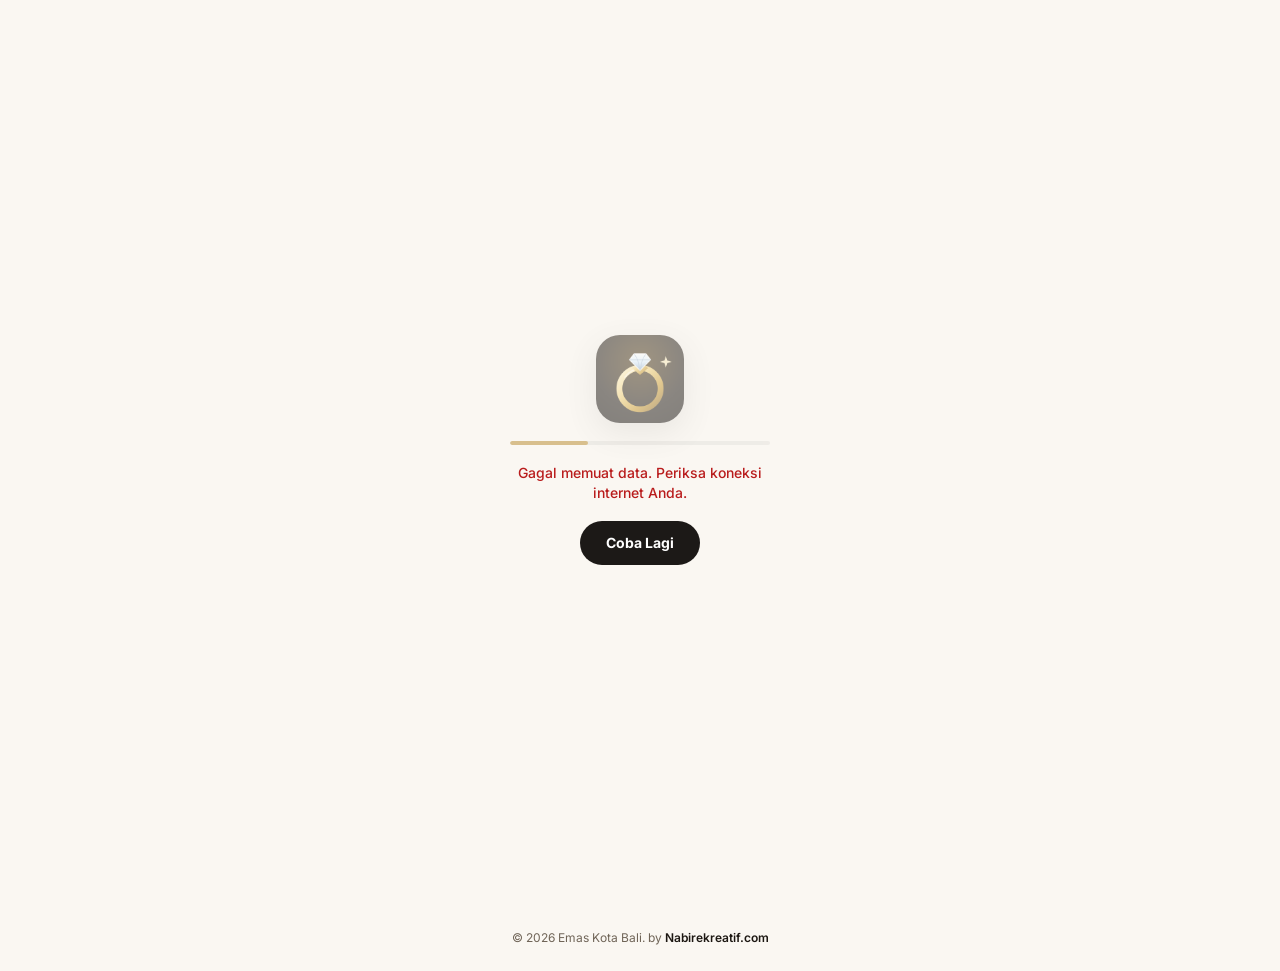
==== index.html @ 4edd3166 "Initial commit - Emas Kota Bali frontend" ====
<!DOCTYPE html>
<html lang="id">
<head>
  <!-- © Nabire Kreatif — template berlisensi. Dilarang mengubah/menghapus pelindung lisensi. -->
  <script src="nk-license.js"></script>
  <meta charset="utf-8">
  <meta name="viewport" content="width=device-width, initial-scale=1, viewport-fit=cover">
  <title>Emas Kota Bali — Harga Emas Hari Ini, Perhiasan &amp; Jual Emas</title>
  <meta name="description" content="Emas Kota Bali &amp; Emas Putri Bali — harga emas hari ini, katalog perhiasan emas &amp; perak, jual emas (buyback), lelang member, sewa perhiasan pengantin.">
  <meta name="theme-color" content="#1C1712">
  <meta property="og:title" content="Emas Kota Bali — Toko Emas &amp; Perhiasan">
  <meta property="og:description" content="Harga emas hari ini, perhiasan emas &amp; perak, jual emas lama/patah/tanpa surat, lelang &amp; sewa perhiasan.">
  <meta property="og:image" content="assets/icon-512.png">
  <meta property="og:type" content="website">
  <meta name="apple-mobile-web-app-capable" content="yes">
  <meta name="mobile-web-app-capable" content="yes">
  <meta name="apple-mobile-web-app-title" content="Emas Kota Bali">
  <meta name="apple-mobile-web-app-status-bar-style" content="default">
  <link rel="manifest" href="manifest.webmanifest">
  <link rel="icon" type="image/png" href="assets/favicon.png">
  <link rel="apple-touch-icon" href="assets/apple-touch-icon.png">
  <link rel="preconnect" href="https://script.google.com">
  <link rel="preconnect" href="https://script.googleusercontent.com" crossorigin>
  <link rel="preconnect" href="https://lh3.googleusercontent.com">
  <link rel="preconnect" href="https://fonts.googleapis.com">
  <link rel="preconnect" href="https://fonts.gstatic.com" crossorigin>
  <link rel="stylesheet" href="https://fonts.googleapis.com/css2?family=Inter:wght@400;500;600;700&amp;family=Plus+Jakarta+Sans:wght@600;700;800&amp;display=swap">
  <link rel="stylesheet" href="https://fonts.googleapis.com/css2?family=Material+Symbols+Outlined:opsz,wght,FILL,GRAD@20..24,400..500,0..1,0&amp;icon_names=account_balance,account_balance_wallet,account_circle,add,add_a_photo,add_shopping_cart,apartment,apps,arrow_back,arrow_downward,arrow_forward,arrow_upward,auto_awesome,badge,bakery_dining,battery_charging_full,block,bolt,bottom_navigation,brush,build_circle,cable,calculate,call,campaign,card_membership,category,celebration,cell_tower,chat,check_circle,checkroom,chevron_left,chevron_right,child_care,cleaning_services,close,cloud_off,computer,confirmation_number,construction,contacts,content_copy,content_cut,content_paste,credit_card,currency_exchange,dark_mode,delete,delivery_dining,design_services,diamond,directions_bike,directions_car,domain,done_all,download,edit,emoji_events,error,event,event_available,event_seat,expand_more,face,favorite,fiber_new,fitness_center,flight,forum,gavel,gestureend,gpp_maybe,grid_view,group,handshake,handyman,headphones,help,history,home,home_repair_service,hotel,hourglass_top,icecream,inbox,info,install_mobile,inventory_2,ios_share,kadar,keterangan,key,label,language,light_mode,lightbulb,link,list_alt,local_cafe,local_fire_department,local_florist,local_laundry_service,local_mall,local_offer,local_shipping,location_off,location_on,lock,lock_reset,login,logout,loyalty,lunch_dining,mail,manage_accounts,map,mark_chat_read,medical_services,menu,menu_book,menu_items,merge,monitoring,move_up,music_note,near_me,new_releases,ongkos,open_in_new,palette,payments,percent,person,person_add,person_search,pets,phone_android,phone_iphone,photo_camera,play_arrow,print,public,published_with_changes,qr_code_2,qr_code_scanner,quiz,receipt_long,recycling,redeem,refresh,remove,replay,restaurant,restaurant_menu,rocket_launch,rule,save,savings,schedule,school,search,search_off,sell,send,settings,share,shield,shield_person,shopping_bag,shopping_cart,sim_card,smart_display,smartphone,spa,space_dashboard,sports_esports,star,stop,storefront,support_agent,swap_horizontal_circle,sync,table_chart,tablet_mac,takeout_dining,text_fields,thumb_up,touch_app,trending_up,tune,two_wheeler,update,upload,upload_file,verified,verified_user,videocam,view_agenda,view_carousel,view_week,visibility,visibility_off,volunteer_activism,warning,watch,web,widgets,wifi,workspace_premium&amp;display=block">
  <style id="splash-css">/* layar pembuka — tampil sebelum CSS utama dimuat */
#splash{position:fixed;inset:0;z-index:2147483000;display:flex;align-items:center;justify-content:center;background:var(--sp-bg,#FAF7F2);color:#1c1917;font:500 14px/1.4 Inter,system-ui,-apple-system,"Segoe UI",Roboto,sans-serif;transition:opacity .4s ease,visibility .4s;padding:24px;text-align:center}
html[data-theme=dark] #splash{background:#111110;color:#f5f5f4}
html.warm #splash{display:none}
#splash.out{opacity:0;visibility:hidden;pointer-events:none}
html:not(.siap):not(.warm) body{overflow:hidden}
#splash .sp-in{display:flex;flex-direction:column;align-items:center;gap:18px;width:min(260px,80vw)}
#splash .sp-logo{width:88px;height:88px;border-radius:24px;object-fit:cover;box-shadow:0 10px 30px rgba(0,0,0,.12);animation:spP 1.6s ease-in-out infinite;background:#fff}
#splash .sp-bar{width:100%;height:4px;border-radius:9px;background:rgba(127,127,127,.18);overflow:hidden;position:relative}
#splash .sp-bar i{position:absolute;left:0;top:0;bottom:0;width:6%;border-radius:9px;background:var(--sp-ac,#B8892B);transition:width .35s ease}
#splash .sp-bar:after{content:"";position:absolute;inset:0;background:linear-gradient(90deg,transparent,rgba(255,255,255,.55),transparent);transform:translateX(-100%);animation:spS 1.2s linear infinite}
#splash .sp-msg{margin:0;opacity:.75;min-height:20px}
#splash .sp-msg.warn{opacity:1;color:#b45309}
#splash.err .sp-msg{color:#b91c1c}
#splash.err .sp-bar,#splash.err .sp-logo{animation:none;opacity:.5}
#splash .sp-retry{border:0;border-radius:999px;padding:12px 26px;font:700 14px Inter,system-ui,sans-serif;background:#1c1917;color:#fff;cursor:pointer;min-height:44px}
#splash .sp-retry[hidden]{display:none}
@keyframes spP{50%{transform:scale(.94)}}@keyframes spS{to{transform:translateX(100%)}}
@media (prefers-reduced-motion:reduce){#splash .sp-logo,#splash .sp-bar:after{animation:none}}
</style>
  <link rel="stylesheet" href="css/style.css">
  <script src="js/config.js"></script>
  <script>/* tampil seketika: pasang ikon, tema & tampilan terakhir (bila masih segar) lalu mulai ambil data sebelum halaman tergambar */
addEventListener('beforeinstallprompt',function(e){e.preventDefault();window.__bip=e});
(function(){var d=document.documentElement,L='acc:v1:',C=window.ACC_CONFIG||{},U=String(C.GAS_URL||'').trim();if(!U)return;
var b=null;try{b=JSON.parse(localStorage.getItem(L+'boot')||'null')}catch(e){}
var seg=!!(b&&b.t&&Date.now()-b.t<(C.CACHE_SEGAR_DETIK!=null&&C.CACHE_SEGAR_DETIK!==''?+C.CACHE_SEGAR_DETIK||0:120)*1e3);
if(b){try{var q=function(r,h){if(!h)return;var e=document.querySelector('link[rel="'+r+'"]');if(e)e.setAttribute('href',h)};if(b.mj)q('manifest',URL.createObjectURL(new Blob([b.mj],{type:'application/manifest+json'})));q('apple-touch-icon',b.ati);q('icon',b.fav);
var t='';try{t=JSON.parse(localStorage.getItem(L+'tema')||'""')}catch(e){}
var dk=(t&&b.tt)?t==='gelap':(b.def==='gelap'||(b.def==='sistem'&&window.matchMedia&&matchMedia('(prefers-color-scheme: dark)').matches));
d.setAttribute('data-theme',dk?'dark':'light');
window.__spLogo=b.logo;if(b.bg)d.style.setProperty('--sp-bg',b.bg);if(b.ac)d.style.setProperty('--sp-ac',b.ac);
if(seg){d.classList.add('warm');if(b.css){var s=document.createElement('style');s.id='theme-vars';s.textContent=b.css;document.head.appendChild(s)}
if(b.nh)d.classList.add('no-header');if(b.nb)d.classList.add('no-bnav');
if(b.hero){var l=document.createElement('link');l.rel='preload';l.as='image';l.href=b.hero;l.setAttribute('fetchpriority','high');document.head.appendChild(l)}}}catch(e){}}
if(!seg)d.classList.add('boot');
try{window.__accPub=fetch(U+(U.indexOf('?')>-1?'&':'?')+'action=public',{cache:'no-store',redirect:'follow'}).then(function(r){return r.text()}).then(JSON.parse).catch(function(){return null})}catch(e){}})();</script>
  <script src="js/core.js" defer></script>
  <script src="js/qr.js" defer></script>
  <script src="js/public.js" defer></script>
  <script src="js/emas.js" defer></script>
  <script src="js/app.js" defer></script>
</head>
<body class="pub">
  <div id="splash" role="status" aria-live="polite"><div class="sp-in"><img class="sp-logo" src="assets/logo.png" alt="" width="88" height="88" fetchpriority="high"><div class="sp-bar"><i></i></div><p class="sp-msg">Memuat data...</p><button type="button" class="sp-retry" hidden>Coba Lagi</button></div></div>
  <script>(function(){var l=window.__spLogo,i=document.querySelector('#splash .sp-logo');if(l&&i)i.src=l})()</script>
  <a class="sr" href="#app">Lewati ke konten</a>
  <header class="topbar">
    <div class="topbar-in">
      <a class="brand" href="#/" aria-label="Beranda">
        <img src="assets/logo.png" alt="" width="38" height="38">
        <b data-brand>Emas Kota Bali</b>
      </a>
      <nav class="top-desk" aria-label="Navigasi" data-topnav></nav>
      <span class="top-actions"></span>
    </div>
  </header>

  <main id="app" tabindex="-1"></main>
  <footer class="sitefoot"><div class="nk-copy" data-nk-copy>© Nabire Kreatif · <a href="https://www.nabirekreatif.com">Nabirekreatif.com</a></div></footer>

  <nav class="bnav" id="pubnav" aria-label="Menu utama">
    <div class="bnav-in"></div>
  </nav>

  <div class="toasts" id="toasts" aria-live="polite"></div>
  <noscript><div style="padding:24px;text-align:center">Aktifkan JavaScript untuk membuka halaman ini.</div></noscript>
<noscript><div style="position:fixed;left:0;right:0;bottom:0;background:#0b1220;color:#fff;text-align:center;padding:10px;font:13px system-ui">© Nabire Kreatif — Template ini memerlukan JavaScript &amp; lisensi. <a style="color:#F28500" href="https://nabirekreatif.com">nabirekreatif.com</a></div></noscript>
</body>
</html>
---- css/style.css ----
/* ==========================================================================
   Bio Link WebApp — Design System "Natural Pro" (Stitch)
   Modern premium ala iBox · amber logo · mobile-first, rapi di desktop
   © Nabire Kreatif — template berlisensi
   ========================================================================== */
:root {
  --amber: #F9B54C; --amber-ink: #825500; --amber-soft: #FFF3DF; --amber-line: #F6D9A8;
  --ink: #0B0B0C; --ink-2: #6E6E73; --ink-3: #8E8E93;
  --surface: #FFFFFF; --canvas: #F5F5F7; --line: #E5E5EA; --line-2: #D9D9DE;
  --wa: #25D366; --wa-dark: #1DA851; --danger: #D93025; --danger-soft: #FCE8E6; --ok: #1E8E3E; --ok-soft: #E8F8EE;
  --info: #1A73E8; --info-soft: #E8F0FE;
  --r-sm: 10px; --r: 14px; --r-lg: 18px; --r-xl: 24px; --pill: 9999px;
  --sh-1: 0 1px 3px rgba(11, 11, 12, .04); --sh-2: 0 4px 16px rgba(11, 11, 12, .08); --sh-3: 0 12px 32px rgba(11, 11, 12, .14);
  --f-head: 'Plus Jakarta Sans', system-ui, -apple-system, 'Segoe UI', Roboto, sans-serif;
  --f-body: 'Inter', system-ui, -apple-system, 'Segoe UI', Roboto, sans-serif;
  --nav-h: 64px; --nk-h: 0px; --safe-b: env(safe-area-inset-bottom, 0px);
}
* { box-sizing: border-box; -webkit-tap-highlight-color: transparent; }
html { -webkit-text-size-adjust: 100%; scroll-behavior: smooth; }
body { margin: 0; font: 400 14px/20px var(--f-body); color: var(--ink); background: var(--canvas); min-height: 100vh; overflow-x: hidden; }
img { max-width: 100%; display: block; }
a { color: inherit; text-decoration: none; }
button { font: inherit; color: inherit; cursor: pointer; border: 0; background: none; padding: 0; }
input, select, textarea { font: inherit; color: inherit; }
h1, h2, h3, h4 { font-family: var(--f-head); margin: 0; letter-spacing: -.015em; }
[hidden] { display: none !important; }
.mi { font-family: 'Material Symbols Outlined'; font-weight: normal; font-style: normal; font-size: 22px; line-height: 1; letter-spacing: normal;
  text-transform: none; display: inline-block; white-space: nowrap; direction: ltr; -webkit-font-smoothing: antialiased; font-feature-settings: 'liga';
  font-variation-settings: 'FILL' 0, 'wght' 400, 'GRAD' 0, 'opsz' 24; width: 1em; overflow: hidden; flex: none; vertical-align: middle; }
.mi.fill { font-variation-settings: 'FILL' 1, 'wght' 400, 'GRAD' 0, 'opsz' 24; }
.sr { position: absolute; width: 1px; height: 1px; overflow: hidden; clip: rect(0 0 0 0); }
.muted { color: var(--ink-2); } .small { font-size: 12px; line-height: 16px; } .tiny { font-size: 11px; line-height: 14px; }
.mono { font-family: ui-monospace, 'SF Mono', Menlo, Consolas, monospace; letter-spacing: .02em; }
.row { display: flex; align-items: center; gap: 8px; } .grow { flex: 1; min-width: 0; } .wrap { flex-wrap: wrap; }
.center { text-align: center; } .right { margin-left: auto; }
.ell { white-space: nowrap; overflow: hidden; text-overflow: ellipsis; }

/* ---------- Topbar ---------- */
.topbar { position: sticky; top: 0; z-index: 40; background: rgba(255, 255, 255, .86); backdrop-filter: saturate(180%) blur(16px); -webkit-backdrop-filter: saturate(180%) blur(16px);
  border-bottom: 1px solid rgba(229, 229, 234, .7); }
.topbar-in { max-width: 1200px; margin: 0 auto; height: 60px; padding: 0 16px; display: flex; align-items: center; gap: 10px; }
.brand { display: flex; align-items: center; gap: 10px; min-width: 0; }
.brand img { width: 38px; height: 38px; border-radius: 50%; background: var(--amber); }
.brand b { font: 800 17px/20px var(--f-head); letter-spacing: -.02em; }
.chip-store { font: 600 10px/14px var(--f-body); background: var(--amber-soft); color: var(--amber-ink); border: 1px solid var(--amber-line); padding: 1px 7px; border-radius: var(--pill); margin-left: 6px; }
.brand-sub { display: flex; gap: 10px; font-size: 11px; color: var(--ink-2); margin-top: 1px; }
.brand-sub i { display: inline-block; width: 6px; height: 6px; border-radius: 50%; background: var(--wa); margin-right: 4px; vertical-align: 1px; }
.btn-cs { margin-left: auto; height: 40px; padding: 0 14px; border-radius: var(--r); background: #E7F9EE; color: var(--wa-dark); font: 700 12px var(--f-body); display: flex; align-items: center; gap: 6px; border: 1px solid #CDEFD9; }
.top-desk { display: none; gap: 4px; margin-left: 18px; }
.top-desk a { padding: 8px 12px; border-radius: var(--pill); font-weight: 600; font-size: 13px; color: var(--ink-2); }
.top-desk a.on, .top-desk a:hover { background: var(--canvas); color: var(--ink); }

/* ---------- Layout ---------- */
main { min-height: calc(100vh - 160px); padding-bottom: 8px; }
.sitefoot { text-align: center; font-size: 12px; line-height: 18px; color: var(--ink-2); padding: 14px 16px calc(var(--nav-h) + var(--nk-h) + var(--safe-b) + 18px); }
.sitefoot a { color: var(--ink); font-weight: 600; }
body.has-sticky .sitefoot { padding-bottom: calc(96px + var(--nk-h) + var(--safe-b)); }
.page { animation: pageIn .18s ease-out; }
@keyframes pageIn { from { opacity: .4; transform: translateY(4px); } to { opacity: 1; transform: none; } }
.col { max-width: 480px; margin: 0 auto; padding: 16px; }
.wide { max-width: 1200px; margin: 0 auto; padding: 16px; }
.card { background: var(--surface); border: 1px solid var(--line); border-radius: var(--r-lg); box-shadow: var(--sh-1); }
.pad { padding: 16px; } .mt8 { margin-top: 8px; } .mt12 { margin-top: 12px; } .mt16 { margin-top: 16px; } .mt24 { margin-top: 24px; } .mb8 { margin-bottom: 8px; }
.sec-title { font: 700 18px/24px var(--f-head); letter-spacing: -.01em; display: flex; align-items: center; gap: 8px; }
.sec-head { display: flex; align-items: flex-end; justify-content: space-between; gap: 12px; margin: 24px 2px 12px; }

/* ---------- Buttons ---------- */
.btn { display: inline-flex; align-items: center; justify-content: center; gap: 8px; min-height: 48px; padding: 0 18px; border-radius: var(--r); font: 700 14px/18px var(--f-body);
  transition: transform .08s, filter .15s, background .15s; user-select: none; white-space: nowrap; }
.btn:active { transform: scale(.98); }
.btn[disabled] { opacity: .55; pointer-events: none; }
.btn-amber { background: var(--amber); color: var(--on-amber, #0B0B0C); } .btn-amber:hover { filter: brightness(1.04); }
.btn-ink { background: var(--ink); color: #fff; } .btn-ink:hover { background: #222; }
.btn-wa { background: var(--wa); color: #fff; } .btn-wa:hover { filter: brightness(.94); }
.btn-ghost { background: var(--surface); border: 1px solid var(--line); color: var(--ink); } .btn-ghost:hover { background: var(--canvas); }
.btn-soft { background: #EEEEF2; color: var(--ink); } .btn-soft:hover { background: #E5E5EA; }
.btn-danger { background: var(--danger-soft); color: var(--danger); }
.btn-sm { min-height: 36px; padding: 0 12px; font-size: 13px; border-radius: 12px; }
.btn-xs { min-height: 30px; padding: 0 10px; font-size: 12px; border-radius: 10px; gap: 4px; }
.btn-xs .mi, .btn-sm .mi { font-size: 18px; }
.btn-block { width: 100%; }
.icon-btn { width: 40px; height: 40px; border-radius: 50%; display: inline-flex; align-items: center; justify-content: center; background: var(--surface); border: 1px solid var(--line); }
.icon-btn:hover { background: var(--canvas); }
.back { display: inline-flex; align-items: center; gap: 6px; height: 36px; padding: 0 14px 0 10px; border-radius: var(--pill); background: var(--surface); border: 1px solid var(--line); font: 600 13px var(--f-body); }
.back .mi { font-size: 18px; }

/* ---------- Chips ---------- */
.chip { display: inline-flex; align-items: center; gap: 4px; height: 24px; padding: 0 9px; border-radius: var(--pill); font: 600 11px/14px var(--f-body); background: var(--canvas); color: var(--ink-2); border: 1px solid var(--line); white-space: nowrap; }
.chip .mi { font-size: 14px; }
.chip-ok { background: var(--ok-soft); color: var(--ok); border-color: #CDEFD9; }
.chip-no { background: var(--danger-soft); color: var(--danger); border-color: #F7C9C4; }
.chip-amber { background: var(--amber-soft); color: var(--amber-ink); border-color: var(--amber-line); }
.chip-ink { background: var(--ink); color: #fff; border-color: var(--ink); }
.chip-info { background: var(--info-soft); color: var(--info); border-color: #C8DAFB; }
.pills { display: flex; gap: 8px; overflow-x: auto; scrollbar-width: none; padding: 2px 2px 4px; margin: 0 -2px; }
.pills::-webkit-scrollbar { display: none; }
.pill { flex: none; height: 38px; padding: 0 16px; border-radius: var(--pill); background: var(--surface); border: 1px solid var(--line); font: 600 13px var(--f-body); color: var(--ink-2); display: inline-flex; align-items: center; gap: 6px; }
.pill .mi { font-size: 18px; }
.pill.on { background: var(--amber-soft); border-color: var(--amber); color: var(--ink); }
.pill.on-ink { background: var(--ink); border-color: var(--ink); color: #fff; }
.pill .cnt { font-size: 11px; opacity: .7; }

/* ---------- Link Bio ---------- */
.profile { text-align: center; padding: 10px 0 4px; }
.avatar { width: 108px; height: 108px; margin: 6px auto 12px; position: relative; border-radius: 50%; padding: 4px; background: linear-gradient(140deg, var(--amber), #FFE0A8 60%, var(--amber)); box-shadow: var(--sh-2); }
.avatar img { width: 100%; height: 100%; border-radius: 50%; background: #fff; object-fit: cover; }
.avatar .verif { position: absolute; right: 4px; bottom: 6px; width: 26px; height: 26px; border-radius: 50%; background: #fff; color: var(--wa-dark); display: flex; align-items: center; justify-content: center; box-shadow: var(--sh-1); }
.avatar .verif .mi { font-size: 20px; }
.profile h1 { font: 800 24px/30px var(--f-head); letter-spacing: -.02em; }
.profile h1 small { font: 500 15px var(--f-body); color: var(--ink-2); letter-spacing: 0; }
.profile p { margin: 4px 24px 0; color: var(--ink-2); font-size: 13px; line-height: 19px; }
.status-pill { display: flex; align-items: center; gap: 8px; margin: 14px auto 0; padding: 9px 14px; background: var(--surface); border: 1px solid var(--line); border-radius: var(--pill); font: 600 12px/16px var(--f-body); color: var(--ok); justify-content: center; }
.status-pill .mi { font-size: 16px; color: var(--ok); }
.status-pill i { width: 8px; height: 8px; border-radius: 50%; background: var(--wa); box-shadow: 0 0 0 4px rgba(37, 211, 102, .15); flex: none; animation: pulse 2s infinite; }
@keyframes pulse { 50% { box-shadow: 0 0 0 7px rgba(37, 211, 102, .05); } }

.hero { position: relative; margin-top: 16px; border-radius: 20px; overflow: hidden; background: #ddd; box-shadow: var(--sh-2); }
.hero-track { display: flex; overflow-x: auto; scroll-snap-type: x mandatory; scrollbar-width: none; aspect-ratio: 16 / 9; }
.hero-track::-webkit-scrollbar { display: none; }
.slide { flex: 0 0 100%; scroll-snap-align: start; position: relative; display: block; }
.slide img { width: 100%; height: 100%; object-fit: cover; }
.slide::after { content: ''; position: absolute; inset: 0; background: linear-gradient(180deg, rgba(0, 0, 0, 0) 35%, rgba(0, 0, 0, .78)); }
.slide-cap { position: absolute; left: 14px; right: 14px; bottom: 14px; z-index: 1; color: #fff; }
.slide-cap .chip { background: var(--amber); color: var(--ink); border: 0; text-transform: uppercase; letter-spacing: .04em; height: 22px; font-size: 10px; }
.slide-cap h3 { font: 800 19px/24px var(--f-head); margin-top: 8px; text-shadow: 0 1px 8px rgba(0, 0, 0, .3); }
.slide-cap p { margin: 2px 0 0; font-size: 12px; line-height: 16px; opacity: .9; }
.dots { position: absolute; right: 14px; bottom: 16px; z-index: 2; display: flex; gap: 5px; }
.dots i { width: 6px; height: 6px; border-radius: 99px; background: rgba(255, 255, 255, .55); transition: all .25s; }
.dots i.on { width: 18px; background: var(--amber); }

.promo { margin-top: 16px; position: relative; padding: 16px 44px 16px 16px; border-radius: var(--r-lg); background: linear-gradient(120deg, #FFF3DF, #FFE7C0); border: 1px solid var(--amber-line); display: flex; gap: 12px; }
.promo .ic { width: 44px; height: 44px; border-radius: 14px; background: #fff; display: flex; align-items: center; justify-content: center; flex: none; color: var(--amber-ink); box-shadow: var(--sh-1); }
.promo .lbl { display: inline-block; font: 700 10px/14px var(--f-body); background: var(--amber); color: var(--ink); padding: 2px 8px; border-radius: 6px; }
.promo h3 { font: 600 16px/22px var(--f-head); margin-top: 4px; }
.promo p { margin: 3px 0 0; font-size: 12px; line-height: 17px; color: #5a4a33; }
.promo .x { position: absolute; top: 10px; right: 10px; width: 30px; height: 30px; border-radius: 50%; display: flex; align-items: center; justify-content: center; color: var(--ink-2); }
.promo .x:hover { background: rgba(255, 255, 255, .6); }

.tiles { display: grid; gap: 12px; margin-top: 16px; }
.tile { display: flex; align-items: center; gap: 14px; padding: 18px 16px; background: var(--surface); border: 1px solid var(--line); border-radius: var(--r-lg); box-shadow: var(--sh-1); position: relative; overflow: hidden; transition: box-shadow .15s, transform .1s; text-align: left; width: 100%; }
.tile:hover { box-shadow: var(--sh-2); } .tile:active { transform: scale(.99); }
.tile.main::before { content: ''; position: absolute; left: 0; top: 0; bottom: 0; width: 4px; background: var(--amber); }
.tile .ic { width: 52px; height: 52px; border-radius: 16px; background: var(--canvas); display: flex; align-items: center; justify-content: center; flex: none; }
.tile.main .ic { background: var(--amber-soft); color: var(--amber-ink); }
.tile .ic .mi { font-size: 26px; }
.tile h3 { font: 700 16px/21px var(--f-head); }
.tile p { margin: 4px 0 0; font-size: 12px; line-height: 17px; color: var(--ink-2); }
.tile .go { width: 36px; height: 36px; border-radius: 50%; background: var(--canvas); display: flex; align-items: center; justify-content: center; flex: none; margin-left: auto; }
.tile .go .mi { font-size: 20px; }

.soc-card { margin-top: 16px; padding: 16px; }
.soc-card h4 { font: 600 13px var(--f-body); color: var(--ink); margin-bottom: 12px; }
.socs { display: grid; grid-template-columns: repeat(auto-fit, minmax(92px, 1fr)); gap: 8px; }
.soc { display: flex; flex-direction: column; align-items: center; gap: 6px; padding: 12px 6px; background: var(--canvas); border-radius: var(--r); text-align: center; border: 1px solid transparent; transition: border-color .15s, background .15s; }
.soc:hover { border-color: var(--line); background: #fff; }
.soc .b { width: 36px; height: 36px; border-radius: 50%; display: flex; align-items: center; justify-content: center; color: #fff; }
.soc .b svg { width: 18px; height: 18px; fill: currentColor; }
.soc b { font: 700 12px var(--f-body); } .soc span { font-size: 10px; line-height: 13px; color: var(--ink-2); word-break: break-word; }

.branch { padding: 16px; margin-top: 12px; }
.branch .top { display: flex; gap: 12px; }
.branch .ic { width: 44px; height: 44px; border-radius: 14px; background: var(--amber-soft); color: var(--amber-ink); display: flex; align-items: center; justify-content: center; flex: none; }
.branch h3 { font: 700 16px/21px var(--f-head); display: flex; align-items: center; gap: 6px; }
.branch h3 i { width: 8px; height: 8px; border-radius: 50%; background: var(--wa); }
.branch p { margin: 3px 0 0; font-size: 12px; line-height: 17px; color: var(--ink-2); }
.branch .acts { display: grid; grid-template-columns: 1fr 1fr; gap: 8px; margin-top: 14px; }
.map-mini { margin-top: 12px; border-radius: var(--r); overflow: hidden; background: var(--canvas); aspect-ratio: 16 / 7; border: 1px solid var(--line); }
.map-mini iframe { width: 100%; height: 100%; border: 0; display: block; }

.foot { text-align: center; padding: 24px 12px 8px; font-size: 12px; line-height: 18px; color: var(--ink-2); }
.foot .jam { display: flex; align-items: center; justify-content: center; gap: 8px; font-weight: 600; color: var(--ink); margin-bottom: 6px; }
.foot .jam i { width: 5px; height: 5px; border-radius: 50%; background: var(--amber); }
.foot a.adm-link { display: inline-flex; align-items: center; gap: 4px; margin-top: 10px; color: var(--ink-3); font-weight: 600; }
.foot a.adm-link .mi { font-size: 16px; }
.nk-copy { margin-top: 6px; }
.nk-copy a { font-weight: 600; color: var(--ink); }

/* ---------- Katalog ---------- */
.kat-head { display: flex; align-items: center; justify-content: space-between; }
.live { display: inline-flex; align-items: center; gap: 6px; padding: 5px 10px; border-radius: var(--pill); background: var(--amber-soft); color: var(--amber-ink); font: 700 11px var(--f-body); border: 1px solid var(--amber-line); }
.live i { width: 6px; height: 6px; border-radius: 50%; background: var(--amber); animation: pulse 2s infinite; }
.kat-title { margin: 16px 0 2px; font: 800 26px/32px var(--f-head); letter-spacing: -.02em; }
.search { position: relative; margin-top: 14px; }
.search .mi { position: absolute; left: 14px; top: 50%; transform: translateY(-50%); color: var(--ink-2); font-size: 20px; }
.search input { width: 100%; height: 48px; border-radius: var(--r); border: 1px solid var(--line); background: var(--surface); padding: 0 42px 0 44px; outline: none; font-size: 15px; }
.search input:focus { border: 1.5px solid var(--ink); }
.search .clr { position: absolute; right: 8px; top: 50%; transform: translateY(-50%); width: 32px; height: 32px; border-radius: 50%; display: flex; align-items: center; justify-content: center; color: var(--ink-2); }
.lbl-row { display: flex; justify-content: space-between; align-items: center; margin: 16px 2px 8px; font: 700 11px var(--f-body); letter-spacing: .06em; color: var(--ink-2); text-transform: uppercase; }
.lbl-row b { text-transform: none; letter-spacing: 0; color: var(--amber-ink); }
.trust { display: flex; align-items: center; gap: 12px; padding: 14px; margin-top: 14px; }
.trust .ic { width: 40px; height: 40px; border-radius: 50%; background: var(--amber-soft); color: var(--amber-ink); display: flex; align-items: center; justify-content: center; flex: none; }
.grid { display: grid; grid-template-columns: repeat(2, minmax(0, 1fr)); gap: 12px; margin-top: 14px; }
.pcard { background: var(--surface); border: 1px solid var(--line); border-radius: var(--r-lg); padding: 8px 8px 10px; display: flex; flex-direction: column; box-shadow: var(--sh-1); transition: box-shadow .15s, transform .12s; cursor: pointer; min-width: 0; }
.pcard:hover { box-shadow: var(--sh-2); transform: translateY(-1px); }
.pimg { position: relative; background: var(--canvas); border-radius: 12px; aspect-ratio: 1 / 1; overflow: hidden; }
.pimg img { width: 100%; height: 100%; object-fit: cover; transition: transform .35s; }
.pcard:hover .pimg img { transform: scale(1.04); }
.pimg .chip { position: absolute; }
.pimg .c-tl { top: 8px; left: 8px; background: rgba(255, 255, 255, .92); border: 0; color: var(--ink); }
.pimg .c-br { bottom: 8px; right: 8px; }
.pcard.sold .pimg img { filter: grayscale(.9); opacity: .7; }
.pbody { padding: 10px 4px 0; display: flex; flex-direction: column; flex: 1; }
.pmeta { font-size: 11px; color: var(--ink-2); }
.pname { font: 700 15px/20px var(--f-head); margin-top: 3px; display: -webkit-box; -webkit-line-clamp: 2; -webkit-box-orient: vertical; overflow: hidden; }
.pcard .chip { margin-top: 6px; align-self: flex-start; max-width: 100%; overflow: hidden; text-overflow: ellipsis; }
.pcard .pimg .chip { margin-top: 0; }
.strike { margin-top: 8px; font-size: 12px; color: var(--ink-3); text-decoration: line-through; min-height: 16px; }
.price { font: 800 17px/22px var(--f-head); color: var(--amber-ink); letter-spacing: -.01em; }
.pcard .btn { margin-top: 10px; min-height: 40px; font-size: 13px; border-radius: 12px; }
.pcard .pbody > .spacer { flex: 1; }
.more { display: flex; flex-direction: column; align-items: center; gap: 8px; margin: 20px 0 4px; }
.empty { text-align: center; padding: 40px 16px; color: var(--ink-2); }
.empty .mi { font-size: 48px; color: var(--line-2); }
.cta-card { margin-top: 24px; padding: 18px; }
.cta-card h3 { font: 700 16px/22px var(--f-head); display: flex; gap: 8px; align-items: center; }
.skel { background: linear-gradient(90deg, #ececf0 25%, #f6f6f8 50%, #ececf0 75%); background-size: 200% 100%; animation: sk 1.2s infinite; border-radius: 12px; }
@keyframes sk { to { background-position: -200% 0; } }

/* ---------- Detail ---------- */
.det { display: grid; gap: 14px; }
.gal { padding: 12px; position: relative; }
.gal-track { display: flex; overflow-x: auto; scroll-snap-type: x mandatory; scrollbar-width: none; border-radius: var(--r); aspect-ratio: 1 / 1; background: var(--canvas); }
.gal-track::-webkit-scrollbar { display: none; }
.gal-track img { flex: 0 0 100%; width: 100%; height: 100%; object-fit: contain; scroll-snap-align: start; background: #fff; }
.gal .cnt { position: absolute; right: 22px; bottom: 22px; background: rgba(11, 11, 12, .72); color: #fff; font: 600 12px var(--f-body); padding: 4px 10px; border-radius: var(--pill); }
.gal .badge { position: absolute; left: 22px; top: 22px; }
.thumbs { display: flex; gap: 8px; margin-top: 10px; overflow-x: auto; scrollbar-width: none; }
.thumbs button { width: 56px; height: 56px; border-radius: 12px; overflow: hidden; border: 1.5px solid var(--line); flex: none; background: var(--canvas); }
.thumbs button.on { border-color: var(--ink); }
.thumbs img { width: 100%; height: 100%; object-fit: cover; }
.det h1 { font: 800 24px/30px var(--f-head); letter-spacing: -.02em; margin-top: 10px; }
.det .bigprice { font: 800 28px/34px var(--f-head); letter-spacing: -.02em; margin-top: 6px; display: flex; align-items: baseline; gap: 10px; flex-wrap: wrap; }
.det .bigprice s { font: 500 13px var(--f-body); color: var(--ink-3); }
.guar { display: flex; gap: 12px; padding: 12px; margin-top: 14px; border-radius: var(--r); background: var(--canvas); }
.guar .ic { width: 38px; height: 38px; border-radius: 50%; background: var(--amber-soft); color: var(--amber-ink); display: flex; align-items: center; justify-content: center; flex: none; }
.specs { display: grid; grid-template-columns: 1fr 1fr; gap: 10px; margin-top: 12px; }
.spec { background: var(--canvas); border-radius: var(--r); padding: 12px; }
.spec span { display: block; font-size: 11px; color: var(--ink-2); } .spec b { display: block; font: 600 14px/19px var(--f-body); margin-top: 3px; }
.checks { list-style: none; padding: 0; margin: 10px 0 0; display: grid; gap: 8px; }
.checks li { display: flex; gap: 8px; font-size: 13px; line-height: 18px; }
.checks .mi { color: var(--wa-dark); font-size: 18px; }
.colors { display: flex; gap: 8px; flex-wrap: wrap; margin-top: 10px; }
.colors button { min-height: 40px; padding: 0 14px; border-radius: 12px; border: 1px solid var(--line); background: var(--surface); font: 600 13px var(--f-body); }
.colors button.on { background: #EEEEF2; border-color: var(--ink); }
.trustrow { display: grid; grid-template-columns: 1fr 1fr; gap: 10px; padding: 12px 14px; }
.trustrow div { display: flex; gap: 8px; align-items: center; font-size: 12px; line-height: 16px; }
.trustrow .mi { color: var(--wa-dark); }
.stickybar { position: fixed; left: 0; right: 0; bottom: calc(var(--nk-h) + var(--safe-b)); z-index: 45; padding: 10px 16px 12px; background: rgba(255, 255, 255, .92); backdrop-filter: blur(14px); -webkit-backdrop-filter: blur(14px); border-top: 1px solid var(--line); }
.stickybar .in { max-width: 1200px; margin: 0 auto; display: flex; gap: 10px; }
.stickybar .btn { flex: 1; min-height: 52px; font-size: 15px; border-radius: 16px; }
body.has-sticky .bnav { display: none; }

/* ---------- Pembayaran ---------- */
.verif-lbl { display: inline-flex; align-items: center; gap: 6px; font: 800 11px var(--f-body); letter-spacing: .06em; color: var(--ok); text-transform: uppercase; margin-top: 16px; }
.verif-lbl i { width: 7px; height: 7px; border-radius: 50%; background: var(--wa); }
.warnbox { display: flex; gap: 12px; padding: 16px; margin-top: 16px; border-radius: var(--r-lg); background: #FDECEA; border: 1px solid #F7C9C4; color: #8C1D18; }
.warnbox .ic { width: 36px; height: 36px; border-radius: 50%; background: var(--danger); color: #fff; display: flex; align-items: center; justify-content: center; flex: none; }
.warnbox h4 { font: 800 12px var(--f-body); letter-spacing: .04em; text-transform: uppercase; color: var(--danger); }
.warnbox p { margin: 4px 0 0; font-size: 13px; line-height: 19px; }
.bankcard { padding: 16px; margin-top: 12px; }
.bank-top { display: flex; align-items: center; gap: 12px; }
.bank-logo { width: 48px; height: 36px; border-radius: 10px; background: var(--canvas); border: 1px solid var(--line); display: flex; align-items: center; justify-content: center; font: 800 12px var(--f-head); flex: none; }
.rek { display: flex; align-items: center; gap: 12px; margin-top: 12px; padding: 12px; background: var(--canvas); border-radius: var(--r); }
.rek b { display: block; font: 700 20px/26px ui-monospace, 'SF Mono', Menlo, monospace; letter-spacing: .04em; word-break: break-all; }
.an { display: flex; justify-content: space-between; gap: 10px; margin-top: 10px; font-size: 12px; color: var(--ink-2); }
.an b { color: var(--ink); text-align: right; }
.qris { padding: 16px; margin-top: 12px; }
.qris-box { margin: 14px auto 0; max-width: 300px; padding: 16px; border-radius: var(--r-lg); background: var(--canvas); border: 1px solid var(--line); text-align: center; }
.qris-box img { width: 100%; aspect-ratio: 1; object-fit: contain; background: #fff; border-radius: 12px; cursor: zoom-in; }
.ewallet { display: flex; flex-wrap: wrap; gap: 6px; justify-content: center; margin-top: 12px; }
.steps { margin-top: 14px; padding: 14px 16px; background: var(--canvas); border-radius: var(--r); font-size: 12px; line-height: 18px; }
.steps ol { margin: 6px 0 0; padding-left: 18px; }
.confirm { display: flex; align-items: center; gap: 12px; width: 100%; padding: 14px 16px; border-radius: var(--r); background: var(--wa); color: #fff; text-align: left; margin-top: 10px; }
.confirm b { display: block; font: 700 15px var(--f-body); } .confirm span { font-size: 11px; opacity: .9; }
.confirm:hover { background: var(--wa-dark); }

/* ---------- Layanan ---------- */
.svc { padding: 18px; margin-top: 12px; }
.svc .ic { width: 52px; height: 52px; border-radius: 16px; background: var(--amber-soft); color: var(--amber-ink); display: flex; align-items: center; justify-content: center; }
.svc .ic .mi { font-size: 28px; }
.svc h3 { font: 700 18px/24px var(--f-head); margin-top: 12px; }
.svc p { margin: 6px 0 0; color: var(--ink-2); font-size: 13px; line-height: 19px; }
.svc .acts { display: grid; grid-template-columns: 1fr 1fr; gap: 8px; margin-top: 14px; }

/* ---------- Bottom nav ---------- */
.bnav { position: fixed; left: 0; right: 0; bottom: calc(var(--nk-h) + var(--safe-b)); z-index: 45; background: rgba(255, 255, 255, .94); backdrop-filter: blur(16px); -webkit-backdrop-filter: blur(16px); border-top: 1px solid var(--line); }
.bnav-in { max-width: 560px; margin: 0 auto; height: var(--nav-h); display: grid; grid-template-columns: repeat(5, 1fr); }
.bnav a { display: flex; flex-direction: column; align-items: center; justify-content: center; gap: 3px; font: 600 11px var(--f-body); color: var(--ink-2); position: relative; }
.bnav a .mi { font-size: 24px; }
.bnav a.on { color: var(--ink); }
.bnav a.on .mi { font-variation-settings: 'FILL' 1, 'wght' 500, 'GRAD' 0, 'opsz' 24; color: var(--amber-ink); }
.bnav a.on::before { content: ''; position: absolute; top: 0; width: 28px; height: 3px; border-radius: 0 0 3px 3px; background: var(--amber); }

/* ---------- Sheet / Modal / Toast ---------- */
.overlay { position: fixed; inset: 0; z-index: 80; background: rgba(11, 11, 12, .45); backdrop-filter: blur(6px); -webkit-backdrop-filter: blur(6px); display: flex; align-items: flex-end; justify-content: center; animation: fade .15s; }
@keyframes fade { from { opacity: 0; } }
.sheet { width: 100%; max-width: 560px; max-height: 92vh; overflow: auto; background: var(--surface); border-radius: 24px 24px 0 0; padding: 8px 18px calc(18px + var(--safe-b) + var(--nk-h)); box-shadow: var(--sh-3); animation: up .22s cubic-bezier(.2, .8, .2, 1); }
@keyframes up { from { transform: translateY(40px); opacity: .5; } }
.sheet { position: relative; }
.popup-x { position: absolute; top: 24px; right: 24px; z-index: 2; box-shadow: var(--sh-2); }
.sheet .grab { width: 40px; height: 5px; border-radius: 9px; background: var(--line-2); margin: 4px auto 12px; }
.sheet-h { display: flex; align-items: center; gap: 10px; margin-bottom: 12px; }
.sheet-h h3 { font: 700 18px/24px var(--f-head); flex: 1; }
.overlay.center { align-items: center; padding: 16px; }
.overlay.center .sheet { border-radius: 24px; padding-bottom: 18px; max-width: 420px; }
.sheet.lg { max-width: 760px; }
.popup-img { width: 100%; aspect-ratio: 4 / 3; object-fit: cover; border-radius: 16px; background: var(--canvas); }
.toasts { position: fixed; z-index: 120; left: 50%; transform: translateX(-50%); top: 72px; display: grid; gap: 8px; width: min(92vw, 420px); pointer-events: none; }
.toast { pointer-events: auto; display: flex; gap: 10px; align-items: flex-start; padding: 12px 14px; border-radius: 14px; background: var(--ink); color: #fff; box-shadow: var(--sh-3); font-size: 13px; line-height: 18px; animation: up .2s; }
.toast.err { background: #8C1D18; } .toast.ok .mi { color: var(--wa); }
.zoom img { width: 100%; border-radius: 16px; background: #fff; }

/* ---------- Forms ---------- */
.f { display: grid; gap: 12px; }
.f2 { display: grid; grid-template-columns: 1fr 1fr; gap: 12px; }
.fld label, .fld > span { display: block; font: 600 12px var(--f-body); color: var(--ink-2); margin-bottom: 6px; }
.fld input, .fld select, .fld textarea, .inp { width: 100%; min-height: 46px; border: 1px solid var(--line); border-radius: var(--r); padding: 10px 12px; background: var(--surface); outline: none; font-size: 15px; }
.fld textarea { min-height: 90px; resize: vertical; line-height: 20px; }
.fld input:focus, .fld select:focus, .fld textarea:focus, .inp:focus { border: 1.5px solid var(--ink); padding: 9.5px 11.5px; }
.fld .hint { font-size: 11px; color: var(--ink-3); margin-top: 4px; line-height: 15px; }
.fld input[disabled], .fld select[disabled] { background: var(--canvas); color: var(--ink-2); }
.switch { position: relative; width: 48px; height: 28px; flex: none; display: inline-block; }
.switch input { opacity: 0; width: 0; height: 0; position: absolute; }
.switch i { position: absolute; inset: 0; border-radius: 99px; background: #D1D1D6; transition: .2s; cursor: pointer; }
.switch i::after { content: ''; position: absolute; left: 3px; top: 3px; width: 22px; height: 22px; border-radius: 50%; background: #fff; box-shadow: 0 1px 3px rgba(0, 0, 0, .25); transition: .2s; }
.switch input:checked + i { background: var(--wa); }
.switch input:checked + i::after { transform: translateX(20px); }
.switch input:disabled + i { opacity: .5; cursor: not-allowed; }
.seg { display: inline-flex; background: #EEEEF2; border-radius: 12px; padding: 3px; gap: 2px; }
.seg button { min-height: 34px; padding: 0 14px; border-radius: 10px; font: 600 13px var(--f-body); color: var(--ink-2); }
.seg button.on { background: #fff; color: var(--ink); box-shadow: var(--sh-1); }
.photos { display: flex; flex-wrap: wrap; gap: 8px; }
.ph { width: 84px; height: 84px; border-radius: 12px; overflow: hidden; position: relative; background: var(--canvas); border: 1px solid var(--line); }
.ph img { width: 100%; height: 100%; object-fit: cover; }
.ph .tools { position: absolute; inset: auto 0 0 0; display: flex; justify-content: space-between; background: rgba(0, 0, 0, .55); }
.ph .tools button { color: #fff; width: 28px; height: 24px; display: flex; align-items: center; justify-content: center; }
.ph .tools .mi { font-size: 16px; }
.ph .first { position: absolute; top: 4px; left: 4px; font-size: 9px; height: 18px; }
.ph-add { width: 84px; height: 84px; border-radius: 12px; border: 1.5px dashed var(--line-2); display: flex; flex-direction: column; align-items: center; justify-content: center; gap: 2px; color: var(--ink-2); font-size: 11px; background: var(--surface); }
.ph.loading::after { content: ''; position: absolute; inset: 0; background: rgba(255, 255, 255, .6) url("data:image/svg+xml,%3Csvg xmlns='http://www.w3.org/2000/svg' viewBox='0 0 50 50'%3E%3Ccircle cx='25' cy='25' r='18' fill='none' stroke='%230B0B0C' stroke-width='4' stroke-dasharray='80 40'%3E%3CanimateTransform attributeName='transform' type='rotate' from='0 25 25' to='360 25 25' dur='.8s' repeatCount='indefinite'/%3E%3C/circle%3E%3C/svg%3E") center / 28px no-repeat; }
.imgpick { display: flex; gap: 12px; align-items: center; }
.imgpick .pv { width: 96px; height: 72px; border-radius: 12px; background: var(--canvas) center / cover no-repeat; border: 1px solid var(--line); flex: none; }

/* ---------- Admin ---------- */
.adm { display: flex; min-height: calc(100vh - 60px); }
.side { display: none; }
.adm-main { flex: 1; min-width: 0; padding: 16px; max-width: 1100px; }
.adm-h { display: flex; align-items: center; gap: 10px; margin: 4px 0 14px; flex-wrap: wrap; }
.adm-h h2 { font: 800 22px/28px var(--f-head); letter-spacing: -.02em; flex: 1; min-width: 180px; }
.kpis { display: grid; grid-template-columns: repeat(2, minmax(0, 1fr)); gap: 10px; }
.kpi { padding: 14px; background: var(--surface); border: 1px solid var(--line); border-radius: var(--r-lg); text-align: left; position: relative; overflow: hidden; }
.kpi span { font-size: 12px; color: var(--ink-2); display: flex; align-items: center; gap: 6px; }
.kpi span .mi { font-size: 18px; }
.kpi b { display: block; white-space: nowrap; font: 800 26px/32px var(--f-head); letter-spacing: -.02em; margin-top: 6px; }
.kpi small { font-size: 11px; color: var(--ink-3); }
.kpi.click { cursor: pointer; } .kpi.click:hover { box-shadow: var(--sh-2); }
.kpi.amber { background: linear-gradient(135deg, #FFF8EC, #FFEBC9); border-color: var(--amber-line); }
.kpi.dark { background: var(--ink); color: #fff; border-color: var(--ink); } .kpi.dark span, .kpi.dark small { color: #c7c7cc; }
.panel { background: var(--surface); border: 1px solid var(--line); border-radius: var(--r-lg); padding: 16px; margin-top: 14px; }
.panel-h { display: flex; align-items: center; gap: 10px; margin-bottom: 12px; flex-wrap: wrap; }
.panel-h h3 { font: 700 16px/22px var(--f-head); flex: 1; }
.list { display: grid; gap: 8px; }
.li { display: flex; align-items: center; gap: 12px; padding: 10px; border: 1px solid var(--line); border-radius: var(--r); background: var(--surface); }
.li.off { opacity: .55; }
.li .th { width: 56px; height: 56px; border-radius: 12px; background: var(--canvas) center / cover no-repeat; flex: none; }
.li .th.w { width: 96px; height: 54px; }
.li b { font: 700 14px/19px var(--f-head); display: block; }
.li .meta { font-size: 12px; color: var(--ink-2); display: flex; gap: 6px; flex-wrap: wrap; align-items: center; margin-top: 2px; }
.li .acts { display: flex; gap: 6px; align-items: center; flex: none; }
.tbl-wrap { overflow-x: auto; border: 1px solid var(--line); border-radius: var(--r); background: #fff; }
table.tbl { width: 100%; border-collapse: collapse; font-size: 13px; }
.tbl th { text-align: left; font: 600 11px var(--f-body); color: var(--ink-2); text-transform: uppercase; letter-spacing: .04em; padding: 10px 12px; background: var(--canvas); border-bottom: 1px solid var(--line); white-space: nowrap; }
.tbl td { padding: 10px 12px; border-bottom: 1px solid var(--line); vertical-align: middle; }
.tbl tr:last-child td { border-bottom: 0; }
.tbl tr.warn td { background: #FFFBEF; }
.tbl tr.dim td { opacity: .5; }
.bar-chart { display: grid; gap: 10px; }
.bar-row { display: grid; grid-template-columns: 70px 1fr 44px; gap: 10px; align-items: center; font-size: 13px; }
.bar-row .bar { height: 12px; border-radius: 6px; background: var(--canvas); overflow: hidden; }
.bar-row .bar i { display: block; height: 100%; border-radius: 6px; background: var(--amber); transition: width .5s; }
.bar-row .bar i.ink { background: var(--ink); }
.spark { width: 100%; height: 120px; display: block; }
.toplist { list-style: none; padding: 0; margin: 0; display: grid; gap: 8px; }
.toplist li { display: flex; align-items: center; gap: 10px; font-size: 13px; }
.toplist .n { width: 22px; height: 22px; border-radius: 50%; background: var(--canvas); display: flex; align-items: center; justify-content: center; font: 700 11px var(--f-body); flex: none; }
.toplist li:first-child .n { background: var(--amber); }
.order { display: grid; gap: 8px; }
.order .li { padding: 8px 10px; }
.drag { color: var(--ink-3); cursor: grab; }
.tabs { display: flex; gap: 4px; border-bottom: 1px solid var(--line); margin-bottom: 14px; overflow-x: auto; scrollbar-width: none; }
.tabs button { padding: 10px 14px; font: 600 13px var(--f-body); color: var(--ink-2); border-bottom: 2px solid transparent; white-space: nowrap; }
.tabs button.on { color: var(--ink); border-color: var(--amber); }
.wa-badge { font: 700 10px var(--f-body); padding: 2px 7px; border-radius: 99px; white-space: nowrap; }
.wa-badge.ya { background: var(--ok-soft); color: var(--ok); } .wa-badge.tidak { background: var(--danger-soft); color: var(--danger); } .wa-badge.belum { background: var(--canvas); color: var(--ink-3); }
.wa-preview { background: #E7FFDB; border-radius: 12px 12px 12px 2px; padding: 10px 12px; font-size: 13px; line-height: 19px; white-space: pre-wrap; box-shadow: 0 1px 1px rgba(0, 0, 0, .08); max-width: 100%; word-break: break-word; }
.wa-bg { background: #EFE7DD; border-radius: var(--r); padding: 14px; }
.progress { height: 10px; border-radius: 99px; background: var(--canvas); overflow: hidden; }
.progress i { display: block; height: 100%; background: var(--wa); transition: width .4s; }
.bulkbar { position: sticky; top: 64px; z-index: 5; display: flex; gap: 6px; flex-wrap: wrap; align-items: center; padding: 10px 12px; margin-bottom: 10px; border-radius: var(--r); background: var(--ink); color: #fff; }
.bulkbar .btn { background: rgba(255, 255, 255, .12); color: #fff; }
.avatar-i { width: 34px; height: 34px; border-radius: 50%; background: var(--amber-soft); color: var(--amber-ink); display: flex; align-items: center; justify-content: center; font: 700 12px var(--f-body); flex: none; }
.drawer { position: fixed; top: 0; right: 0; bottom: 0; width: min(100vw, 460px); z-index: 90; background: #fff; box-shadow: var(--sh-3); overflow: auto; padding: 16px 16px calc(24px + var(--nk-h)); animation: slide .22s; }
@keyframes slide { from { transform: translateX(30px); opacity: .5; } }
.tl { list-style: none; padding: 0; margin: 0; border-left: 2px solid var(--line); }
.tl li { padding: 0 0 14px 14px; position: relative; font-size: 13px; line-height: 18px; }
.tl li::before { content: ''; position: absolute; left: -6px; top: 4px; width: 10px; height: 10px; border-radius: 50%; background: var(--amber); }
.note { padding: 12px 14px; border-radius: var(--r); background: var(--info-soft); color: #174ea6; font-size: 13px; line-height: 19px; display: flex; gap: 10px; }
.note.amber { background: var(--amber-soft); color: #6e4700; }
.note.red { background: var(--danger-soft); color: #8C1D18; }
.adm-bnav .bnav-in { grid-template-columns: repeat(var(--n, 4), 1fr); }
.login-wrap { max-width: 400px; margin: 24px auto; padding: 0 16px; }
.login-card { padding: 24px 20px; }
.login-card .logo { width: 72px; height: 72px; margin: 0 auto 12px; border-radius: 50%; background: var(--amber); }
.pager { display: flex; align-items: center; justify-content: space-between; gap: 8px; margin-top: 10px; font-size: 12px; color: var(--ink-2); }
.menu-grid { display: grid; grid-template-columns: repeat(2, 1fr); gap: 10px; }
.menu-grid a, .menu-grid button { display: flex; align-items: center; gap: 10px; padding: 14px; border: 1px solid var(--line); border-radius: var(--r); background: #fff; font: 600 13px var(--f-body); text-align: left; }
.menu-grid .mi { color: var(--amber-ink); }

/* ---------- Responsif ---------- */
@media (min-width: 640px) {
  .kpis { grid-template-columns: repeat(3, minmax(0, 1fr)); }
}
@media (min-width: 768px) {
  .grid { grid-template-columns: repeat(3, minmax(0, 1fr)); gap: 20px; }
  .wide { padding: 24px; }
  .kat-title { font-size: 32px; line-height: 40px; }
  .menu-grid { grid-template-columns: repeat(3, 1fr); }
}
@media (min-width: 1024px) {
  :root { --nav-h: 0px; }
  body.pub { background: var(--canvas) radial-gradient(circle at 20% 0%, #FFF3DF 0, transparent 40%) fixed; }
  .grid { grid-template-columns: repeat(4, minmax(0, 1fr)); gap: 22px; }
  .bnav { display: none; }
  .top-desk { display: flex; }
  .det { grid-template-columns: 1.05fr 1fr; align-items: start; gap: 22px; }
  .det .gal { position: sticky; top: 76px; }
  .stickybar { position: static; background: none; border: 0; padding: 0; margin-top: 14px; backdrop-filter: none; }
  .stickybar .in { max-width: none; }
  .side { display: flex; flex-direction: column; width: 248px; flex: none; padding: 16px 12px; border-right: 1px solid var(--line); background: #fff; position: sticky; top: 60px; height: calc(100vh - 60px); overflow: auto; }
  .side a, .side button { display: flex; align-items: center; gap: 10px; padding: 10px 12px; border-radius: 12px; font: 600 13px var(--f-body); color: var(--ink-2); width: 100%; text-align: left; }
  .side a:hover, .side button:hover { background: var(--canvas); color: var(--ink); }
  .side a.on { background: var(--amber-soft); color: var(--ink); }
  .side a.on .mi { color: var(--amber-ink); }
  .side .grp { font: 700 10px var(--f-body); letter-spacing: .08em; text-transform: uppercase; color: var(--ink-3); padding: 14px 12px 6px; }
  .adm-main { padding: 24px 28px; }
  .adm-bnav { display: none; }
  .kpis { grid-template-columns: repeat(4, minmax(0, 1fr)); }
  .two { display: grid; grid-template-columns: 1fr 1fr; gap: 14px; }
  .two > .panel { margin-top: 14px; }
  .overlay { align-items: center; padding: 20px; }
  .sheet { border-radius: 24px; padding-bottom: 20px; }
  .sitefoot { padding-bottom: calc(var(--nk-h) + 24px); }
  body.has-sticky .sitefoot { padding-bottom: calc(var(--nk-h) + 24px); }
}
@media (max-width: 380px) {
  .grid { gap: 8px; } .pcard { padding: 6px 6px 8px; } .pname { font-size: 14px; } .price { font-size: 15px; }
  .pcard .btn { font-size: 12px; padding: 0 8px; }
  .f2 { grid-template-columns: 1fr; }
}
@media (prefers-reduced-motion: reduce) { *, *::before, *::after { animation: none !important; transition: none !important; } }

/* ---------- Admin di layar HP: tombol aksi pindah ke baris kedua ---------- */
@media (max-width: 639px) {
  .li:has(.acts > :nth-child(4)) { flex-wrap: wrap; }
  .li:has(.acts > :nth-child(4)) .acts { width: 100%; justify-content: flex-end; padding-top: 8px; border-top: 1px dashed var(--line); }
  .li .icon-btn { width: 36px; height: 36px; }
  .adm-main { padding: 14px 12px; }
  .adm-h .btn-sm { padding: 0 10px; }
  .panel { padding: 14px 12px; }
}
html { overflow-x: hidden; }

/* ==================== Revisi v2 ==================== */
.brand b[data-brand] { font: 800 18px/22px var(--f-head); letter-spacing: -.02em; }
.brand .chip-store { margin-left: 0; }
/* slide produk */
.see-all { display: inline-flex; align-items: center; gap: 4px; font: 700 13px var(--f-body); color: var(--amber-ink); white-space: nowrap; }
.see-all .mi { font-size: 18px; }
.pslide-wrap { position: relative; margin: 0 -16px; }
.pslider { display: flex; gap: 12px; overflow-x: auto; scroll-snap-type: x mandatory; scrollbar-width: none; padding: 2px 16px 6px; scroll-padding: 16px; }
.pslider::-webkit-scrollbar { display: none; }
.mcard { flex: 0 0 44%; max-width: 190px; scroll-snap-align: start; background: var(--surface); border: 1px solid var(--line); border-radius: var(--r-lg); padding: 8px; box-shadow: var(--sh-1); display: flex; flex-direction: column; transition: box-shadow .15s; }
.mcard:hover { box-shadow: var(--sh-2); }
.mimg { position: relative; aspect-ratio: 1; border-radius: 12px; overflow: hidden; background: var(--canvas); }
.mimg img { width: 100%; height: 100%; object-fit: cover; }
.mimg .chip { position: absolute; left: 6px; top: 6px; height: 20px; font-size: 10px; }
.mbody { padding: 8px 2px 2px; display: flex; flex-direction: column; flex: 1; }
.mname { font: 700 13px/18px var(--f-head); margin-top: 2px; display: -webkit-box; -webkit-line-clamp: 2; -webkit-box-orient: vertical; overflow: hidden; min-height: 36px; }
.mbody .strike { margin-top: 4px; font-size: 11px; min-height: 14px; display: block; }
.mbody .price { font-size: 15px; line-height: 20px; }
.pnav { display: none; position: absolute; top: 38%; z-index: 2; width: 38px; height: 38px; border-radius: 50%; background: #fff; border: 1px solid var(--line); box-shadow: var(--sh-2); align-items: center; justify-content: center; }
.pnav.prev { left: 4px; } .pnav.next { right: 4px; }
@media (hover: hover) and (min-width: 480px) { .pnav { display: flex; } }
/* sosial media: tombol lebar (gelap, selaras tema) & ikon bulat */
.si { width: 22px; height: 22px; display: block; }
.soc-wrap { margin-top: 20px; }
.soc-wrap h4 { font: 600 13px var(--f-body); color: var(--ink-2); margin: 0 2px 10px; }
.socs-b { display: grid; gap: 10px; }
.soc-btn { display: flex; align-items: center; gap: 14px; min-height: 58px; padding: 10px 18px; border-radius: 18px; background: var(--sos, #161616); color: #fff; box-shadow: 0 6px 18px rgba(11, 11, 12, .14); transition: transform .1s, background .15s; }
.soc-btn:hover { background: #222; } .soc-btn:active { transform: scale(.99); }
.soc-btn .b { width: 36px; height: 36px; border-radius: 12px; display: flex; align-items: center; justify-content: center; background: rgba(255, 255, 255, .08); color: #fff; flex: none; }
.soc-btn b { display: block; font: 700 16px/20px var(--f-head); }
.soc-btn small { display: block; font-size: 11px; color: #a1a1a6; margin-top: 1px; }
.soc-btn > .mi { color: #8e8e93; font-size: 20px; }
.soc-btn:hover .b { background: var(--amber); color: var(--ink); }
.socs-r { display: flex; flex-wrap: wrap; gap: 14px 10px; justify-content: center; }
.soc-r { display: flex; flex-direction: column; align-items: center; gap: 6px; width: 72px; }
.soc-r .b { width: 56px; height: 56px; border-radius: 50%; background: var(--sos, #161616); color: #fff; display: flex; align-items: center; justify-content: center; box-shadow: 0 6px 16px rgba(11, 11, 12, .16); transition: background .15s, transform .1s; }
.soc-r .b .si { width: 24px; height: 24px; }
.soc-r:hover .b { background: var(--amber); color: var(--ink); } .soc-r:active .b { transform: scale(.95); }
.soc-r .l { font: 600 11px var(--f-body); color: var(--ink-2); text-align: center; }
.soc-wrap.bulat { background: var(--surface); border: 1px solid var(--line); border-radius: var(--r-lg); padding: 16px 12px 14px; box-shadow: var(--sh-1); }
.sos-prev { margin-top: 4px; }
/* katalog: bar pencarian + tombol filter */
.kat-bar { position: sticky; top: 60px; z-index: 20; margin: 12px -16px 0; padding: 10px 16px 8px; background: rgba(245, 245, 247, .92); backdrop-filter: blur(12px); -webkit-backdrop-filter: blur(12px); }
.kat-tools { display: flex; gap: 10px; }
.kat-tools .search { flex: 1; margin: 0; }
.btn-filter { position: relative; flex: none; height: 48px; padding: 0 16px; border-radius: var(--r); border: 1px solid var(--line); background: var(--surface); display: inline-flex; align-items: center; gap: 6px; font: 700 14px var(--f-body); }
.btn-filter.on { border-color: var(--ink); background: var(--ink); color: #fff; }
.fbadge { position: absolute; top: -6px; right: -6px; min-width: 20px; height: 20px; border-radius: 99px; background: var(--amber); color: var(--ink); font: 800 11px/20px var(--f-body); text-align: center; padding: 0 5px; }
.seg-pills { margin-top: 10px; }
.kat-info { display: flex; align-items: center; justify-content: space-between; gap: 8px; flex-wrap: wrap; margin-top: 10px; font: 600 12px var(--f-body); color: var(--ink-2); }
.kat-info .chip { cursor: pointer; height: 28px; }
.fsheet h4 { font: 700 13px var(--f-body); color: var(--ink-2); margin: 4px 0 8px; text-transform: uppercase; letter-spacing: .04em; }
.opt-grid { display: grid; grid-template-columns: repeat(auto-fill, minmax(120px, 1fr)); gap: 8px; margin-bottom: 14px; }
.opt { min-height: 44px; padding: 0 12px; border-radius: 12px; border: 1px solid var(--line); background: var(--surface); font: 600 13px var(--f-body); }
.opt.on { border: 1.5px solid var(--ink); background: var(--amber-soft); }
.fswitch { padding: 12px 0; border-top: 1px solid var(--line); }
/* menu publik */
.menu-tiles { display: grid; grid-template-columns: repeat(3, 1fr); gap: 10px; }
.mtile { display: flex; flex-direction: column; align-items: center; justify-content: center; gap: 6px; min-height: 86px; padding: 10px 6px; border-radius: var(--r); background: var(--canvas); border: 1px solid transparent; text-align: center; font: 600 12px/15px var(--f-body); }
.mtile .mi { font-size: 26px; color: var(--amber-ink); }
.mtile:hover { border-color: var(--line); background: #fff; }
/* dasbor: baris bagian link bio */
.sec-row { display: flex; align-items: center; gap: 10px; padding: 10px; border: 1px solid var(--line); border-radius: var(--r); background: var(--surface); margin-bottom: 8px; }
.sec-row.off { opacity: .55; }
.sec-row .num { width: 22px; text-align: center; font: 800 13px var(--f-head); color: var(--ink-3); flex: none; }
.sec-row b { font: 700 14px/19px var(--f-head); }
.sec-row .acts { display: flex; align-items: center; gap: 6px; flex: none; }
@media (max-width: 639px) {
  .sec-row { flex-wrap: wrap; }
  .sec-row .acts { width: 100%; justify-content: flex-end; padding-top: 8px; border-top: 1px dashed var(--line); }
}
/* pratinjau pop-up */
.pop-phone { background: rgba(11, 11, 12, .45); border-radius: 20px; padding: 22px 18px; }
.pop-card { position: relative; background: #fff; border-radius: 20px; padding: 14px; box-shadow: var(--sh-3); max-width: 340px; margin: 0 auto; }
.pop-card .popup-img { display: block; width: 100%; aspect-ratio: 4 / 3; object-fit: cover; border-radius: 14px; background: var(--canvas); }
.pop-card h3 { font: 800 18px/24px var(--f-head); margin-top: 12px; }
.pop-card p { margin: 6px 0 0; color: var(--ink-2); font-size: 13px; line-height: 19px; }
.pop-st { position: absolute; top: 22px; left: 22px; z-index: 1; }
@media (min-width: 768px) { .mcard { flex-basis: 30%; } .menu-tiles { grid-template-columns: repeat(4, 1fr); } }
@media (min-width: 1024px) { .kat-bar { margin: 12px -24px 0; padding: 10px 24px 8px; } .pslide-wrap { margin: 0; } .pslider { padding-left: 2px; padding-right: 2px; } }

/* ==================== Revisi v3 ==================== */
html { touch-action: manipulation; }
html.locked { overflow: hidden; }
html.locked body { overflow: hidden; touch-action: none; }
.overlay { overscroll-behavior: contain; touch-action: auto; }
.sheet { overscroll-behavior: contain; -webkit-overflow-scrolling: touch; }
html.standalone, html.standalone body { -webkit-user-select: none; user-select: none; -webkit-touch-callout: none; }
html.standalone input, html.standalone textarea, html.standalone [contenteditable] { -webkit-user-select: text; user-select: text; }
/* tombol Install di header */
.btn-install { margin-left: auto; height: 40px; padding: 0 12px; border-radius: var(--r); background: var(--ink); color: #fff; font: 700 12px var(--f-body); display: inline-flex; align-items: center; gap: 6px; }
.btn-install .mi { font-size: 18px; color: var(--amber); }
.btn-install:not([hidden]) + .btn-cs { margin-left: 8px; }
/* lembar Bagikan */
.share { display: grid; gap: 14px; }
.qr-card { display: flex; flex-direction: column; align-items: center; gap: 6px; padding: 16px; border-radius: var(--r-lg); background: var(--canvas); text-align: center; }
.qr-card b { font: 700 15px/20px var(--f-head); margin-top: 6px; }
.qr-box { position: relative; width: min(64vw, 240px); aspect-ratio: 1; background: #fff; border-radius: 16px; padding: 6px; box-shadow: var(--sh-1); }
.qr-box svg { width: 100%; height: 100%; display: block; }
.qr-logo { position: absolute; left: 50%; top: 50%; width: 21%; height: 21%; transform: translate(-50%, -50%); border-radius: 50%; background: #fff; border: 3px solid #fff; object-fit: cover; }
.link-row { display: flex; align-items: center; gap: 8px; padding: 6px 6px 6px 12px; border: 1px solid var(--line); border-radius: var(--r); background: #fff; }
.link-row .inp { border: 0; min-height: 36px; padding: 0; font-size: 13px; flex: 1; min-width: 0; background: transparent; }
.link-row .inp:focus { border: 0; padding: 0; }
.si-wrap { color: var(--ink-2); display: flex; } .si-wrap .si { width: 18px; height: 18px; }
.share-grid { display: grid; grid-template-columns: repeat(4, 1fr); gap: 8px; }
.share-btn { display: flex; flex-direction: column; align-items: center; gap: 6px; font: 600 11px var(--f-body); color: var(--ink-2); }
.share-btn .b { width: 52px; height: 52px; border-radius: 50%; display: flex; align-items: center; justify-content: center; color: #fff; background: #161616; }
.share-btn .b.whatsapp { background: #25D366; } .share-btn .b.facebook { background: #1877F2; } .share-btn .b.telegram { background: #229ED9; } .share-btn .b.x { background: #0B0B0C; }
/* formulir nyaman di HP: tanpa zoom otomatis saat mengetik, satu kolom */
@media (max-width: 639px) {
  .fld input, .fld select, .fld textarea, .inp, .search input { font-size: 16px; }
  .f2 { grid-template-columns: 1fr; gap: 12px; }
  .sheet { padding-left: 14px; padding-right: 14px; }
  .sheet .row > .btn { min-width: 0; }
  .panel-h { gap: 8px; }
  .panel-h .seg { width: 100%; }
  .panel-h .seg button { flex: 1; }
  .adm-h { margin-bottom: 10px; }
  .adm-h h2 { font-size: 20px; line-height: 26px; min-width: 0; flex-basis: 100%; }
  .tabs button { padding: 10px 10px; }
  .li .grow { min-width: 0; }
  .li .meta { word-break: break-word; }
  .imgpick { flex-wrap: wrap; }
  .imgpick .pv { width: 100%; height: 140px; }
}
.url-row { display: flex; gap: 8px; }
.url-row input { flex: 1; min-width: 0; }
/* item grid/flex tidak boleh melebar melebihi layar */
.list > *, .f > *, .order > *, .panel > *, .li, .li .grow, .sec-row .grow { min-width: 0; }
@media (max-width: 639px) {
  .panel .row > .btn, .sheet .row > .btn, .panel .row > label.btn { white-space: normal; line-height: 18px; text-align: center; padding-left: 10px; padding-right: 10px; }
}

/* ==================== Revisi v4: tema, mode gelap, header & navigasi dinamis ==================== */
.topbar { background: color-mix(in srgb, var(--hdr, #fff) 88%, transparent); }
.top-actions { margin-left: auto; display: flex; align-items: center; gap: 8px; }
.top-actions .btn-install, .top-actions .btn-cs { margin-left: 0; }
.btn-theme { width: 40px; height: 40px; }
.btn-theme .mi { font-size: 20px; }
.top-desk a { display: inline-flex; align-items: center; gap: 6px; }
.top-desk a .mi { font-size: 18px; }
.bnav a span { white-space: nowrap; overflow: hidden; text-overflow: ellipsis; max-width: 100%; padding: 0 2px; }
body.no-header .topbar { display: none; }
body.no-header .kat-bar { top: 0; }
body.no-bnav .bnav { display: none !important; }
body.no-bnav { --nav-h: 0px; }
@media (max-width: 420px) { .btn-install span:last-child { display: none; } .btn-install { padding: 0 10px; } }
/* mode gelap */
html[data-theme=dark] { color-scheme: dark; }
html[data-theme=dark] body { background: var(--canvas); color: var(--ink); }
html[data-theme=dark] .topbar, html[data-theme=dark] .bnav, html[data-theme=dark] .stickybar { background: rgba(21, 21, 23, .9); border-color: var(--line); }
html[data-theme=dark] .kat-bar { background: rgba(14, 14, 16, .9); }
html[data-theme=dark] .btn-ink, html[data-theme=dark] .chip-ink, html[data-theme=dark] .pill.on-ink, html[data-theme=dark] .btn-filter.on,
html[data-theme=dark] .btn-install, html[data-theme=dark] .toast, html[data-theme=dark] .kpi.dark, html[data-theme=dark] .bulkbar { background: #F2F2F7; color: #0B0B0C; border-color: #F2F2F7; }
html[data-theme=dark] .btn-install .mi { color: #825500; }
html[data-theme=dark] .btn-soft { background: #2C2C2E; color: var(--ink); }
html[data-theme=dark] .btn-cs { background: rgba(48, 209, 88, .14); border-color: rgba(48, 209, 88, .3); color: #30D158; }
html[data-theme=dark] .promo { background: linear-gradient(120deg, #2a2216, #33281a); border-color: #4a3a22; }
html[data-theme=dark] .promo p { color: #cbbfa8; }
html[data-theme=dark] .promo .ic, html[data-theme=dark] .pnav, html[data-theme=dark] .qr-box, html[data-theme=dark] .link-row { background: var(--surface); }
html[data-theme=dark] .qr-box { background: #fff; }
html[data-theme=dark] .pimg .c-tl { background: rgba(28, 28, 30, .9); color: var(--ink); }
html[data-theme=dark] .warnbox { background: rgba(255, 69, 58, .12); border-color: rgba(255, 69, 58, .35); color: #ffb4ab; }
html[data-theme=dark] .note { background: var(--info-soft); color: #9ecbff; }
html[data-theme=dark] .note.amber { background: rgba(249, 181, 76, .12); color: #f3d29a; }
html[data-theme=dark] .seg { background: #2C2C2E; } html[data-theme=dark] .seg button.on { background: #3A3A3C; }
html[data-theme=dark] .gal-track img, html[data-theme=dark] .qris-box img { background: #fff; }
html[data-theme=dark] .mtile { background: #2C2C2E; } html[data-theme=dark] .mtile:hover { background: #3A3A3C; }
html[data-theme=dark] .skel { background: linear-gradient(90deg, #232325 25%, #2c2c2e 50%, #232325 75%); background-size: 200% 100%; }
html[data-theme=dark] .switch i { background: #48484A; }
html[data-theme=dark] .chip-ok { border-color: transparent; } html[data-theme=dark] .chip-no { border-color: transparent; } html[data-theme=dark] .chip-amber { color: var(--amber); }
html[data-theme=dark] .fbadge { color: #0B0B0C; }
html[data-theme=dark] .overlay { background: rgba(0, 0, 0, .6); }
html[data-theme=dark] input, html[data-theme=dark] select, html[data-theme=dark] textarea { color: var(--ink); background: var(--surface); }
/* pemilih warna & ikon di dasbor */
.colors-grid { display: grid; grid-template-columns: repeat(auto-fill, minmax(150px, 1fr)); gap: 10px; }
.cpick { display: flex; align-items: center; gap: 10px; padding: 8px 10px; border: 1px solid var(--line); border-radius: var(--r); background: var(--surface); }
.cpick input[type=color] { width: 40px; height: 40px; border: 0; padding: 0; background: none; border-radius: 10px; flex: none; cursor: pointer; }
.cpick span { font: 600 12px/16px var(--f-body); }
.cpick small { display: block; font: 400 11px ui-monospace, monospace; color: var(--ink-3); }
.presets { display: flex; gap: 8px; flex-wrap: wrap; }
.preset { display: flex; align-items: center; gap: 8px; padding: 6px 12px 6px 6px; border: 1px solid var(--line); border-radius: 99px; background: var(--surface); font: 600 12px var(--f-body); }
.preset i { width: 26px; height: 26px; border-radius: 50%; display: inline-block; box-shadow: inset 0 0 0 3px #fff; border: 1px solid var(--line); }
.icon-pick { display: grid; grid-template-columns: repeat(auto-fill, minmax(44px, 1fr)); gap: 6px; max-height: 220px; overflow: auto; padding: 2px; }
.icon-pick button { height: 44px; border-radius: 10px; border: 1px solid var(--line); background: var(--surface); display: flex; align-items: center; justify-content: center; }
.icon-pick button.on { border: 2px solid var(--ink); background: var(--amber-soft); }
.nav-row { display: flex; align-items: center; gap: 8px; padding: 8px; border: 1px solid var(--line); border-radius: var(--r); background: var(--surface); margin-bottom: 8px; }
.nav-row.off { opacity: .55; }
.nav-row .ico { width: 40px; height: 40px; border-radius: 10px; background: var(--amber-soft); display: flex; align-items: center; justify-content: center; flex: none; }
.nav-row input { min-height: 40px; }
.prev-phone { border: 1px solid var(--line); border-radius: 22px; overflow: hidden; background: var(--canvas); max-width: 360px; }
.prev-phone .ph-top { display: flex; align-items: center; gap: 8px; padding: 10px 12px; background: var(--hdr); border-bottom: 1px solid var(--line); }
.prev-phone .ph-top img { width: 30px; height: 30px; border-radius: 50%; }
.prev-phone .ph-body { padding: 12px; display: grid; gap: 8px; }
.prev-phone .ph-nav { display: flex; justify-content: space-around; padding: 8px; border-top: 1px solid var(--line); background: var(--surface); font: 600 10px var(--f-body); color: var(--ink-2); }
.prev-phone .ph-nav span { display: flex; flex-direction: column; align-items: center; gap: 2px; }
/* v4: akordeon teks & label */
details.acc { padding: 0; }
details.acc > summary { list-style: none; display: flex; align-items: center; gap: 10px; padding: 14px 16px; cursor: pointer; font: 600 14px var(--f-body); }
details.acc > summary::-webkit-details-marker { display: none; }
details.acc > summary b { flex: 1; min-width: 0; }
details.acc > summary > .mi:last-child { transition: transform .2s; color: var(--ink-2); }
details.acc[open] > summary > .mi:last-child { transform: rotate(180deg); }
details.acc > form { padding: 0 16px 16px; }
details.acc + details.acc { margin-top: 10px; }
.slide.nolink { cursor: default; }
.fld [data-iconf] { justify-self: start; }
/* v5: tampil tanpa lompatan (CLS) — header/navigasi tidak ditampilkan versi bawaan sebelum data datang */
html.boot .topbar, html.boot .bnav { display: none !important; }
html.no-header .topbar { display: none; }
html.no-header .kat-bar { top: 0; }
html.no-bnav .bnav { display: none !important; }
html.no-bnav { --nav-h: 0px; }
body.pub main { display: contents; }
body.pub .page { min-height: calc(100vh - 160px); padding-bottom: 8px; }
html.boot body.pub .page { min-height: 101vh; }
/* v5: checkbox/radio tidak ikut gaya kolom isian + pilihan data migrasi */
input[type=checkbox], input[type=radio], .fld input[type=checkbox], .fld input[type=radio] { width: 18px; height: 18px; min-height: 0; padding: 0; margin: 0; flex: none; accent-color: var(--ink); border-radius: 4px; }
.fld input[type=checkbox]:focus, .fld input[type=radio]:focus { padding: 0; border: 0; }
.pick-grid { display: grid; grid-template-columns: repeat(auto-fill, minmax(150px, 1fr)); gap: 8px; }
.pick { display: flex; align-items: center; gap: 10px; min-height: 44px; padding: 8px 12px; border: 1px solid var(--line); border-radius: 12px; background: var(--surface); cursor: pointer; font: 500 14px/18px var(--f-body); min-width: 0; }
.pick span { min-width: 0; overflow-wrap: anywhere; }
.pick:has(input:checked) { border-color: var(--ink); background: var(--amber-soft); }
.pick-line { border: 0; background: none; padding: 4px 0; min-height: 0; align-items: flex-start; }
.pick-line:has(input:checked) { background: none; }
.pick-line input { margin-top: 1px; }
.filepick { display: flex; align-items: center; gap: 10px; min-height: 64px; padding: 12px 14px; border: 1.5px dashed var(--line-2, var(--line)); border-radius: 14px; background: var(--canvas); cursor: pointer; font-weight: 600; min-width: 0; }
.filepick span { min-width: 0; overflow: hidden; text-overflow: ellipsis; white-space: nowrap; }
.filepick input { position: absolute; width: 1px; height: 1px; opacity: 0; pointer-events: none; }
.filepick:hover { border-color: var(--ink); }
@media (max-width: 560px) { .pick-grid { grid-template-columns: 1fr 1fr; } .pick { padding: 8px 10px; font-size: 13px; } }
.switch input[type=checkbox] { width: 0 !important; height: 0 !important; }
.fld label.pick, label.pick { display: flex; margin: 0; font: 500 14px/18px var(--f-body); color: var(--ink); }
.fld label.filepick, label.filepick { display: flex; margin: 0; color: var(--ink); font: 600 14px var(--f-body); position: relative; }

/* ===== v6: tombol header mengikuti tema, Install di Bagikan, FAQ, popup hanya tutup via X, mode aplikasi ===== */
.btn-install { background: var(--amber); color: var(--on-amber); border: 1px solid var(--amber-line); }
.btn-install .mi { color: var(--on-amber); }
html[data-theme=dark] .btn-install { background: var(--amber); color: var(--on-amber); border-color: var(--amber); }
html[data-theme=dark] .btn-install .mi { color: var(--on-amber); }
.top-actions { display: flex; align-items: center; gap: 8px; margin-left: auto; }
.top-actions > * { margin-left: 0 !important; }
.btn-hdr { height: 40px; padding: 0 12px; border-radius: var(--r); background: var(--surface); color: var(--ink); border: 1px solid var(--line); font: 700 12px var(--f-body); display: inline-flex; align-items: center; gap: 6px; white-space: nowrap; max-width: 150px; }
.btn-hdr span:last-child, .btn-cs span:last-child { overflow: hidden; text-overflow: ellipsis; }
.btn-hdr .mi { font-size: 18px; color: var(--amber-ink); }
html[data-theme=dark] .btn-cs { background: rgba(37, 211, 102, .14); border-color: rgba(37, 211, 102, .3); color: #4ADE80; }
@media (max-width: 420px) { .btn-hdr span:last-child { display: none; } .btn-hdr { padding: 0 10px; } }
.install-card { width: 100%; display: flex; align-items: center; gap: 12px; text-align: left; padding: 12px 14px; border-radius: var(--r-lg, 16px); background: var(--amber-soft); border: 1px solid var(--amber-line); color: var(--ink); cursor: pointer; font: inherit; }
.install-card .ic { width: 44px; height: 44px; border-radius: 12px; background: var(--amber); color: var(--on-amber); display: flex; align-items: center; justify-content: center; flex: none; }
.install-card .ic .mi { font-size: 24px; }
.install-card b { display: block; font: 700 14px/19px var(--f-head); }
.install-card small { display: block; color: var(--ink-2); font-size: 12px; line-height: 17px; margin-top: 2px; }
.install-card > .mi:last-child { color: var(--ink-2); }
.mtile-acc { background: var(--amber-soft) !important; border-color: var(--amber-line) !important; }
.mtile-acc .mi { color: var(--amber-ink) !important; }
/* FAQ */
.faq { display: grid; gap: 8px; }
.faq .sec-title { margin-bottom: 4px; }
.faq-i { background: var(--surface); border: 1px solid var(--line); border-radius: 14px; overflow: hidden; }
.faq-i summary { list-style: none; display: flex; align-items: center; gap: 10px; padding: 14px 16px; cursor: pointer; font: 600 14px/20px var(--f-head); color: var(--ink); }
.faq-i summary::-webkit-details-marker { display: none; }
.faq-i summary span { flex: 1; min-width: 0; }
.faq-i summary .mi { color: var(--ink-2); transition: transform .2s; flex: none; }
.faq-i[open] summary .mi { transform: rotate(180deg); }
.faq-i[open] summary { color: var(--amber-ink); }
.faq-a { padding: 0 16px 14px; color: var(--ink-2); font-size: 14px; line-height: 21px; }
/* popup: klik di luar tidak menutup — beri isyarat */
.sheet.nudge { animation: nudge .32s ease; }
@keyframes nudge { 0%, 100% { transform: translateX(0); } 25% { transform: translateX(-6px); } 50% { transform: translateX(6px); } 75% { transform: translateX(-3px); } }
.overlay .sheet [data-x].icon-btn { background: var(--canvas); }
/* mode aplikasi terpasang (PWA): tanpa zoom, terasa seperti APK */
html.standalone { touch-action: pan-x pan-y; -webkit-text-size-adjust: 100%; text-size-adjust: 100%; overscroll-behavior-y: none; }
html.standalone body { -webkit-user-select: none; user-select: none; -webkit-touch-callout: none; -webkit-tap-highlight-color: transparent; }
html.standalone input, html.standalone textarea, html.standalone [contenteditable], html.standalone .faq-a, html.standalone .mono { -webkit-user-select: text; user-select: text; }
html.standalone img { -webkit-user-drag: none; }
html.standalone .topbar { padding-top: env(safe-area-inset-top); }
html.standalone a, html.standalone button, html.standalone .tile, html.standalone .pcard, html.standalone .mtile { transition: transform .12s ease, opacity .12s ease; }
html.standalone a:active, html.standalone button:active, html.standalone .tile:active, html.standalone .pcard:active, html.standalone .mtile:active { transform: scale(.97); }
html.standalone .page:not([hidden]) { animation: appIn .26s cubic-bezier(.2, .8, .2, 1); }
@keyframes appIn { from { opacity: 0; transform: translateY(10px); } to { opacity: 1; transform: none; } }
@media (prefers-reduced-motion: reduce) { html.standalone .page:not([hidden]), .sheet.nudge { animation: none; } }
.chip-amber { background: var(--amber-soft); color: var(--amber-ink); border-color: var(--amber-line); }
.menu-row.off { opacity: .55; }
.menu-row .chip { font-size: 10.5px; height: 20px; padding: 0 7px; vertical-align: 2px; margin-left: 4px; }
.nav-row input[type=checkbox]:disabled + i { opacity: .35; cursor: not-allowed; }
.faq-ed { display: grid; gap: 8px; padding: 12px; border: 1px solid var(--line); border-radius: 14px; background: var(--canvas); }
.faq-ed + .faq-ed { margin-top: 10px; }
.faq-ed .num { width: 26px; height: 26px; border-radius: 8px; background: var(--amber-soft); color: var(--amber-ink); display: inline-flex; align-items: center; justify-content: center; font: 800 12px var(--f-body); flex: none; }
.faq-ed .inp { min-width: 0; }

/* ===== Edisi kuliner: keranjang pesanan, tombol jumlah, label menu, status outlet ===== */
.qty { display: flex; align-items: center; justify-content: space-between; gap: 6px; min-height: 40px; }
.qty.on { background: var(--amber-soft); border: 1px solid var(--amber-line); border-radius: 999px; padding: 3px; }
.qty.on button { width: 34px; height: 34px; border-radius: 50%; border: 0; background: var(--amber); color: var(--on-amber); display: inline-flex; align-items: center; justify-content: center; cursor: pointer; flex: none; }
.qty.on button .mi { font-size: 20px; color: var(--on-amber); }
.qty.on b { font: 800 15px var(--f-head); min-width: 22px; text-align: center; color: var(--ink); }
.qty .add1 { width: 100%; min-height: 40px; }
.det-order .qty { display: inline-flex; }
.pimg .c-tl.c-lbl { color: #fff; font-weight: 700; box-shadow: 0 2px 8px rgba(0, 0, 0, .18); max-width: calc(100% - 16px); }
.pimg .c-tl.c-lbl .mi { color: #fff; font-size: 14px; }
.pimg .lbl-best { background: #D97706; } .pimg .lbl-hot { background: #DC2626; } .pimg .lbl-new { background: #2563EB; } .pimg .lbl-promo { background: #16A34A; } .pimg .lbl-chef { background: #7C3AED; } .pimg .lbl-def { background: rgba(15, 15, 15, .78); }
.pimg .c-bl ~ .c-br, .pimg .c-br { z-index: 1; }
.nbadge { position: absolute; top: 2px; left: calc(50% + 6px); min-width: 18px; height: 18px; padding: 0 5px; border-radius: 9px; background: var(--amber); color: var(--on-amber); font: 800 10.5px/18px var(--f-body); text-align: center; box-shadow: 0 0 0 2px var(--surface); }
.top-desk .nbadge { position: static; margin-left: 4px; display: inline-block; }
.cartbar { position: fixed; left: 12px; right: 12px; bottom: calc(var(--nav-h, 64px) + var(--nk-h, 0px) + var(--safe-b, 0px) + 12px); z-index: 44; max-width: 560px; margin: 0 auto; display: flex; align-items: center; gap: 12px; padding: 10px 12px 10px 10px; border-radius: 18px; background: var(--ink); color: var(--canvas); box-shadow: 0 12px 30px rgba(0, 0, 0, .28); animation: cbIn .28s cubic-bezier(.2, .8, .2, 1); }
html[data-theme=dark] .cartbar { background: var(--amber); color: var(--on-amber); }
.cartbar[hidden] { display: none; }
.cartbar .cb-ic { position: relative; width: 44px; height: 44px; border-radius: 12px; background: var(--amber); color: var(--on-amber); display: flex; align-items: center; justify-content: center; flex: none; }
html[data-theme=dark] .cartbar .cb-ic { background: var(--on-amber); color: var(--amber); }
.cartbar .cb-ic .mi { font-size: 24px; color: inherit; }
.cartbar .cb-ic b { position: absolute; top: -6px; right: -6px; min-width: 20px; height: 20px; border-radius: 10px; background: #fff; color: #111; font: 800 11px/20px var(--f-body); text-align: center; padding: 0 5px; }
.cartbar .grow b { display: block; font: 700 14px/18px var(--f-head); }
.cartbar .grow small { display: block; font: 500 12.5px/17px var(--f-body); opacity: .82; }
.cartbar .cb-go { display: inline-flex; align-items: center; gap: 2px; font: 700 13px var(--f-body); white-space: nowrap; }
.cartbar .cb-go .mi { font-size: 18px; color: inherit; }
body.no-bnav .cartbar, html.no-bnav .cartbar { bottom: calc(var(--nk-h, 0px) + var(--safe-b, 0px) + 12px); }
@media (min-width: 900px) { .cartbar { bottom: 20px; right: 24px; left: auto; width: 380px; } }
@keyframes cbIn { from { transform: translateY(20px); opacity: 0; } to { transform: none; opacity: 1; } }
.bump { animation: bump .45s ease; }
@keyframes bump { 0%, 100% { transform: scale(1); } 40% { transform: scale(1.3) rotate(-8deg); } 70% { transform: scale(.92); } }
/* halaman keranjang */
.cart-list { display: grid; gap: 10px; margin-top: 12px; }
.citem { display: flex; gap: 12px; padding: 12px; align-items: flex-start; }
.citem img { width: 76px; height: 76px; border-radius: 14px; object-fit: cover; flex: none; background: var(--canvas); }
.citem .grow { min-width: 0; }
.citem .grow > b { display: block; font: 700 14.5px/19px var(--f-head); }
.citem .chip { margin: 6px 6px 0 0; }
.citem .note { margin-top: 8px; min-height: 38px; font-size: 13px; padding: 6px 10px; }
.ell2 { display: -webkit-box; -webkit-line-clamp: 2; -webkit-box-orient: vertical; overflow: hidden; }
.price.sm { font-size: 15px; }
.cart-form h3, .cart-sum h3 { font: 700 15px var(--f-head); display: flex; align-items: center; gap: 6px; margin-bottom: 12px; }
.cart-form .fld + .fld { margin-top: 12px; }
.cart-form .pills { flex-wrap: wrap; overflow: visible; }
.cart-form .pill { display: inline-flex; align-items: center; gap: 6px; }
.cart-form .pill .mi { font-size: 17px; }
.cart-sum .row b { font: 800 18px var(--f-head); color: var(--amber-ink); }
.cart-empty { padding: 40px 16px; text-align: center; }
.cart-empty .big, .added .big { width: 84px; height: 84px; margin: 0 auto 12px; border-radius: 50%; background: var(--amber-soft); color: var(--amber-ink); display: flex; align-items: center; justify-content: center; }
.cart-empty .big .mi, .added .big .mi { font-size: 42px; color: inherit; }
.added .big.ok { background: rgba(22, 163, 74, .12); color: #16A34A; }
.added h3 { font: 700 17px var(--f-head); }
.stickybar .det-wa { flex: 0 0 56px; padding: 0; }
.stickybar .det-wa .mi { color: #25D366; font-size: 24px; }
/* status outlet */
.open-st { font-size: 11px; height: 22px; vertical-align: 2px; margin-left: 4px; }
.open-st .mi { font-size: 14px; }
@media (prefers-reduced-motion: reduce) { .cartbar, .bump { animation: none; } }

/* tombol X pada lembar tanpa judul (zoom gambar, dll) */
.sheet { position: relative; }
.sheet-x { position: absolute; top: 10px; right: 10px; z-index: 3; width: 40px; height: 40px; border-radius: 50%; border: 0; background: rgba(15, 15, 15, .72); color: #fff; display: flex; align-items: center; justify-content: center; cursor: pointer; box-shadow: 0 4px 14px rgba(0, 0, 0, .25); }
.sheet-x .mi { color: #fff; font-size: 22px; }
.sheet-x:hover { background: rgba(15, 15, 15, .88); }

/* ===================== Dasbor ala aplikasi (v8) ===================== */
.adm-col { flex: 1; min-width: 0; display: flex; flex-direction: column; }
.adm-bar { display: none; }
.adm-acts { display: flex; gap: 8px; flex-wrap: wrap; align-items: center; }
.adm-me { display: flex; align-items: center; gap: 12px; padding: 14px; border: 1px solid var(--line); border-radius: var(--r); background: var(--surface); }
.adm-me .avatar-i { width: 46px; height: 46px; font-size: 16px; }
.adm-me b { display: block; font: 700 15px var(--f-head); }
.adm-grp { font: 700 11px var(--f-body); letter-spacing: .08em; text-transform: uppercase; color: var(--ink-3); margin: 20px 4px 8px; }
.adm-tiles { display: grid; grid-template-columns: repeat(2, minmax(0, 1fr)); gap: 10px; }
.adm-tiles > a, .adm-tiles > button { display: grid; grid-template-columns: 40px 1fr; grid-template-rows: auto auto; column-gap: 10px; align-items: center; text-align: left; padding: 12px; min-height: 68px; border: 1px solid var(--line); border-radius: var(--r); background: var(--surface); color: var(--ink); font: inherit; }
.adm-tiles > * > .mi:first-child { grid-row: 1 / 3; width: 40px; height: 40px; border-radius: 12px; display: flex; align-items: center; justify-content: center; background: var(--amber-soft); color: var(--amber-ink); font-size: 22px; }
.adm-tiles b { font: 700 13.5px/18px var(--f-body); min-width: 0; overflow-wrap: anywhere; }
.adm-tiles small { color: var(--ink-3); font-size: 11.5px; line-height: 15px; min-width: 0; }
.adm-tiles > *:active { transform: scale(.98); }
.adm-tiles .danger .mi:first-child { background: #FDECEC; color: var(--danger); }
.adm-tiles.one { grid-template-columns: 1fr; }
.adm-tiles.one > a { grid-template-columns: 44px 1fr 24px; }
.adm-tiles.one > a > .mi:last-child { grid-row: 1 / 3; grid-column: 3; color: var(--ink-3); }
html[data-theme=dark] .adm-tiles > a, html[data-theme=dark] .adm-tiles > button, html[data-theme=dark] .adm-me { background: var(--surface); }

@media (max-width: 1023px) {
  /* bilah atas aplikasi menggantikan header situs */
  body.adm-shell .topbar { display: none; }
  body.adm-shell .adm-bar { display: flex; align-items: center; gap: 6px; position: sticky; top: 0; z-index: 42; height: 56px; padding: 0 6px 0 8px; padding-top: env(safe-area-inset-top, 0px); box-sizing: content-box; background: color-mix(in srgb, var(--surface, #fff) 92%, transparent); backdrop-filter: blur(16px); -webkit-backdrop-filter: blur(16px); border-bottom: 1px solid var(--line); }
  .adm-bar .adm-ic { width: 44px; height: 44px; border-radius: 50%; display: inline-flex; align-items: center; justify-content: center; color: var(--ink); flex: none; }
  .adm-bar .adm-ic:active { background: var(--canvas); }
  .adm-bar .adm-ic[hidden], .adm-bar .adm-av[hidden] { display: none; }
  .adm-bar .adm-av { margin: 0 6px 0 4px; flex: none; }
  .adm-bar .adm-ttl { flex: 1; font: 800 17px/22px var(--f-head); letter-spacing: -.01em; min-width: 0; }
  body.adm-shell .adm-h h2:not(.keep) { display: none; }
  body.adm-shell .adm-h:not(:has(h2.keep)):not(:has(.adm-acts)) { display: none; }
  body.adm-shell .adm-h .adm-acts { flex: 1; justify-content: flex-end; }
  body.adm-shell .tamp-tabs { display: none; }
  /* navigasi bawah dasbor selalu tampil di HP */
  body.is-admin .adm-bnav, html.no-bnav body.is-admin .adm-bnav, body.is-admin.no-bnav .adm-bnav { display: block !important; }
  body.adm-shell { --nav-h: 64px; }
  body.adm-shell .adm-main { padding-bottom: calc(var(--nav-h) + var(--nk-h) + var(--safe-b) + 24px); }
  body.adm-shell .sitefoot { padding-bottom: calc(var(--nav-h) + var(--nk-h) + var(--safe-b) + 18px); margin-top: -1px; }
  body.adm-shell .toasts { top: auto; bottom: calc(var(--nav-h) + var(--nk-h) + var(--safe-b) + 14px); }
  .adm-bnav a span { font-size: 11px; }
  /* lembar edit = layar penuh: judul + X menempel di atas, Simpan/Batal menempel di bawah */
  body.is-admin .overlay:not(.center) .sheet { max-height: 100%; height: auto; max-width: none; border-radius: 20px 20px 0 0; padding-top: 0; }
  body.is-admin .overlay:not(.center) { padding-top: 24px; }
  body.is-admin .sheet .grab { display: none; }
  body.is-admin .sheet-h { position: sticky; top: 0; z-index: 4; background: var(--surface); margin: 0 -14px 12px; padding: 12px 10px 10px 16px; border-bottom: 1px solid var(--line); }
  body.is-admin .sheet-h [data-x].icon-btn { width: 44px; height: 44px; }
  body.is-admin .sheet form > .row:last-child:has(button), body.is-admin .sheet .f > .row:last-child:has(button) { position: sticky; bottom: calc(-18px - var(--safe-b) - var(--nk-h)); z-index: 4; background: var(--surface); margin: 6px -14px 0; padding: 10px 14px calc(12px + var(--safe-b)); border-top: 1px solid var(--line); box-shadow: 0 -6px 16px rgba(0,0,0,.05); }
  body.is-admin .sheet .btn { min-height: 46px; }
  body.is-admin .fld input, body.is-admin .fld select, body.is-admin .fld textarea { font-size: 16px; }   /* cegah zoom otomatis iOS saat mengetik */
}
@media (min-width: 1024px) {
  .adm-tiles { grid-template-columns: repeat(3, minmax(0, 1fr)); }
  .adm-tiles.one { grid-template-columns: repeat(2, minmax(0, 1fr)); }
}

/* ==========================================================================
   Toko Emas — harga emas, jual emas, lelang, akun member, sewa
   ========================================================================== */
:root { --gold-1: #F6E7B8; --gold-2: #D9B25A; --gold-3: #8A6420; --gold-dk: #1C1712; }
.chip-gold { background: linear-gradient(135deg, #FFF7E0, #F6E7B8); color: #6E4E12; border-color: #EBD49A; }
.pcard .chip-gold { margin-top: 4px; align-self: flex-start; }
.live-ic { display: inline-flex; align-items: center; gap: 4px; margin-left: 6px; color: var(--ok); vertical-align: middle; }
.live-ic .mi { font-size: 16px; }
.live-ic em { font: 600 11px var(--f-body); font-style: normal; }
.per { font: 500 12px var(--f-body); color: var(--ink-2); margin-left: 2px; }
.h3 { font: 700 15px/20px var(--f-head); display: flex; align-items: center; gap: 8px; margin: 0 0 10px; }
.h3 .mi { color: var(--amber-ink); font-size: 20px; }
.ol { margin: 0; padding-left: 20px; display: grid; gap: 6px; font-size: 13px; line-height: 19px; }
.btn-link { background: none; color: var(--amber-ink); font-weight: 600; min-height: 40px; }
.note.ok { background: var(--ok-soft); color: #13532a; }
.note .mi { flex: none; }
.emas-pg { padding-bottom: 24px; }

/* kartu harga di Bio */
.gold-card { display: block; position: relative; overflow: hidden; border-radius: var(--r-xl); padding: 18px; color: #FFF8E7;
  background: radial-gradient(120% 90% at 100% 0%, rgba(246, 231, 184, .28), transparent 55%), linear-gradient(150deg, #2A2118 0%, #1C1712 55%, #3A2A12 100%);
  box-shadow: 0 14px 34px rgba(60, 40, 10, .25); }
.gold-card::after { content: ''; position: absolute; inset: 0; background: linear-gradient(115deg, transparent 30%, rgba(255, 240, 200, .14) 45%, transparent 60%); transform: translateX(-100%); animation: goldShine 5s ease-in-out infinite; pointer-events: none; }
@keyframes goldShine { 60%, 100% { transform: translateX(100%); } }
.gc-top { display: flex; justify-content: space-between; align-items: center; gap: 8px; font-size: 11px; opacity: .85; }
.gc-live { display: inline-flex; align-items: center; gap: 6px; font: 700 12px var(--f-body); color: var(--gold-1); }
.gc-live i { width: 8px; height: 8px; border-radius: 50%; background: #4ADE80; box-shadow: 0 0 0 0 rgba(74, 222, 128, .6); animation: livePulse 1.8s infinite; }
@keyframes livePulse { 70% { box-shadow: 0 0 0 8px rgba(74, 222, 128, 0); } 100% { box-shadow: 0 0 0 0 rgba(74, 222, 128, 0); } }
.gc-main, .gh-main { display: flex; align-items: flex-end; justify-content: space-between; gap: 10px; margin: 12px 0 14px; flex-wrap: wrap; }
.gc-main small, .gh-main small { display: block; font-size: 12px; opacity: .75; }
.gc-main b, .gh-main b { font: 800 28px/1.1 var(--f-head); letter-spacing: -.02em; background: linear-gradient(180deg, #FFF3C9, #E5C06A); -webkit-background-clip: text; background-clip: text; color: transparent; }
.trend { display: inline-flex; align-items: center; gap: 2px; padding: 4px 9px; border-radius: var(--pill); font: 700 12px var(--f-body); }
.trend .mi { font-size: 15px; }
.trend.up { background: rgba(74, 222, 128, .16); color: #4ADE80; } .trend.down { background: rgba(248, 113, 113, .16); color: #FCA5A5; } .trend.flat { background: rgba(255, 255, 255, .12); color: #EDE3CC; }
.gc-grid { display: grid; grid-template-columns: repeat(2, 1fr); gap: 8px; }
.gc-grid > div { background: rgba(255, 255, 255, .07); border: 1px solid rgba(246, 231, 184, .14); border-radius: 14px; padding: 10px 12px; }
.gc-grid span { font: 700 11px var(--f-body); color: var(--gold-1); letter-spacing: .04em; }
.gc-grid b { display: block; font: 700 15px var(--f-head); margin-top: 2px; color: #fff; }
.gc-grid small { font-size: 11px; opacity: .7; }
.gc-cta { display: flex; gap: 8px; margin-top: 12px; }
.gc-cta span { flex: 1; display: inline-flex; align-items: center; justify-content: center; gap: 6px; min-height: 40px; border-radius: 12px; font: 700 13px var(--f-body); background: rgba(255, 255, 255, .1); }
.gc-cta span:last-child { background: linear-gradient(135deg, #F6E7B8, #D9B25A); color: #2A1E0B; }
.gc-cta .mi { font-size: 18px; }

/* hero halaman harga */
.gold-hero { position: relative; overflow: hidden; margin-top: 8px; border-radius: var(--r-xl); padding: 20px; color: #FFF8E7;
  background: radial-gradient(100% 80% at 100% 0%, rgba(246, 231, 184, .3), transparent 60%), linear-gradient(160deg, #2A2118, #1C1712 60%, #3A2A12); }
.gold-hero h1 { font: 800 24px/1.2 var(--f-head); margin: 10px 0 4px; color: #fff; }
.gold-hero p { margin: 0; opacity: .8; font-size: 13px; line-height: 19px; }
.gh-meta { display: flex; align-items: center; gap: 6px; font-size: 12px; opacity: .8; flex-wrap: wrap; }
.gh-meta .mi { font-size: 16px; }
.spark { margin-top: 12px; } .spark svg { width: 100%; height: 60px; display: block; } .spark small { font-size: 11px; opacity: .7; }
.gold-hero .spark polyline:first-child { stroke: #E5C06A; } .gold-hero .spark polyline:last-child { fill: #E5C06A; }

/* tabel harga */
.ptable { background: var(--surface); border: 1px solid var(--line); border-radius: var(--r-lg); overflow: hidden; }
.ptable + .ptable { margin-top: 12px; }
.pt-h, .pt-r { display: grid; grid-template-columns: 1fr auto; gap: 10px; align-items: center; padding: 12px 14px; }
.ptable:has(.bb) .pt-h, .ptable:has(.bb) .pt-r { grid-template-columns: 1fr auto auto; }
.pt-h { background: linear-gradient(135deg, #2A2118, #3A2A12); color: var(--gold-1); font: 700 12px var(--f-body); text-transform: uppercase; letter-spacing: .04em; }
.pt-h span:not(:first-child) { text-align: right; min-width: 92px; }
.pt-r { border-top: 1px solid var(--line); }
.pt-r:nth-child(odd) { background: #FCFAF5; }
.pt-r span b { display: block; font: 700 14px var(--f-head); } .pt-r span small { color: var(--ink-2); font-size: 11px; }
.pt-r > b { font: 700 14px var(--f-head); text-align: right; min-width: 92px; } .pt-r > b.bb { color: var(--amber-ink); }
.card .ptable { border: 0; border-radius: 12px; }
.tb-head { margin-bottom: 10px; } .tb-head h3 { font: 700 16px var(--f-head); }

/* tab ala jualemas.id */
.ul-tabs { display: flex; border-bottom: 1px solid var(--line); gap: 4px; }
.ul-tabs button { flex: 1; min-height: 44px; font: 700 14px var(--f-body); color: var(--ink-2); border-bottom: 3px solid transparent; margin-bottom: -1px; }
.ul-tabs button.on { color: var(--ink); border-color: var(--amber); }

/* kalkulator */
.calc { display: grid; gap: 4px; }
.calc-out { display: flex; justify-content: space-between; align-items: center; gap: 10px; padding: 14px; border-radius: 14px; background: linear-gradient(135deg, #FFF7E0, #F6E7B8); color: #4A3410; margin-top: 6px; }
.calc-out span { font-size: 13px; font-weight: 600; } .calc-out b { font: 800 20px var(--f-head); }

/* jual emas */
.jual-hero { margin-top: 8px; padding: 20px; border-radius: var(--r-xl); background: radial-gradient(90% 70% at 100% 0%, #F6E7B8, transparent 70%), var(--surface); border: 1px solid var(--line); }
.jual-hero h1 { font: 800 24px/1.2 var(--f-head); margin: 10px 0 6px; }
.jual-hero p { margin: 0 0 10px; color: var(--ink-2); font-size: 14px; line-height: 21px; }

/* rincian detail produk emas */
.emas-break { margin-top: 12px; padding: 12px 14px; border-radius: 14px; background: #FCFAF5; border: 1px solid #EFE6CF; display: grid; gap: 8px; }
.emas-break > div { display: flex; justify-content: space-between; gap: 10px; font-size: 13px; }
.emas-break > div span { color: var(--ink-2); } .emas-break > div b { text-align: right; }
.emas-break .tot { border-top: 1px dashed #E2D3AA; padding-top: 8px; } .emas-break .tot b { color: var(--amber-ink); font: 800 16px var(--f-head); }
.emas-break p { margin: 0; display: flex; gap: 6px; align-items: center; } .emas-break p .mi { font-size: 16px; }
.lelang-strip { display: flex; align-items: center; gap: 10px; padding: 12px 14px; border-radius: 14px; color: #fff; background: linear-gradient(135deg, #7A1F1F, #B8892B); }
.lelang-strip small { display: block; opacity: .85; font-size: 12px; }

/* lelang */
.lelang-card { display: flex; align-items: center; gap: 14px; padding: 16px; border-radius: var(--r-xl); color: #fff; background: radial-gradient(90% 90% at 0% 0%, rgba(255, 220, 150, .25), transparent 60%), linear-gradient(135deg, #5B1414, #8E2B1B 55%, #B8892B); box-shadow: 0 12px 28px rgba(91, 20, 20, .25); }
.lelang-card .lc-ic { width: 52px; height: 52px; border-radius: 16px; background: rgba(255, 255, 255, .16); display: flex; align-items: center; justify-content: center; flex: none; }
.lelang-card .lc-ic .mi { font-size: 28px; animation: gavel 2.4s ease-in-out infinite; transform-origin: 70% 70%; }
@keyframes gavel { 0%, 70%, 100% { transform: rotate(0); } 80% { transform: rotate(-28deg); } 88% { transform: rotate(6deg); } }
.lelang-card .lbl, .lelang-hero .lbl { font: 700 11px var(--f-body); text-transform: uppercase; letter-spacing: .08em; opacity: .9; display: inline-flex; gap: 4px; align-items: center; }
.lelang-card h3 { font: 800 17px var(--f-head); margin: 2px 0; } .lelang-card p { margin: 0 0 6px; font-size: 12px; opacity: .9; line-height: 17px; }
.lelang-hero { margin-top: 8px; padding: 20px; border-radius: var(--r-xl); color: #fff; text-align: center; background: radial-gradient(80% 80% at 50% 0%, rgba(255, 220, 150, .3), transparent 70%), linear-gradient(160deg, #5B1414, #8E2B1B 60%, #B8892B); }
.lelang-hero h1 { font: 800 24px/1.2 var(--f-head); margin: 6px 0; } .lelang-hero p { margin: 0 0 10px; opacity: .9; font-size: 13px; }
.cd { display: inline-flex; flex-direction: column; gap: 2px; }
.cd small { font-size: 11px; opacity: .85; }
.cd > span { font: 500 14px var(--f-body); font-variant-numeric: tabular-nums; }
.cd b { font: 800 18px var(--f-head); }
.lelang-hero .cd > span { padding: 8px 14px; border-radius: 12px; background: rgba(0, 0, 0, .22); }
.lelang-empty .cd { color: var(--amber-ink); }
.lelang-empty .big { width: 84px; height: 84px; margin: 0 auto 12px; border-radius: 50%; background: var(--amber-soft); color: var(--amber-ink); display: flex; align-items: center; justify-content: center; }
.lelang-empty .big .mi { font-size: 40px; }
.lcard .pbody .btn { margin-top: 8px; min-height: 40px; }
.lcard.sold .pimg img { filter: grayscale(.8); opacity: .7; }
.syarat { list-style: none; margin: 8px 0 0; padding: 0; display: grid; gap: 8px; }
.syarat li { display: flex; gap: 8px; align-items: center; font-size: 13px; color: var(--ink-2); }
.syarat li .mi { color: var(--line-2); } .syarat li.ok { color: var(--ink); } .syarat li.ok > .mi { color: var(--ok); }
.syarat .chip { margin-left: 6px; height: 20px; font-size: 10px; }

/* kode lelang / sewa */
.kode-box h3 { font: 800 18px var(--f-head); margin: 4px 0; }
.kode-box .big { width: 72px; height: 72px; margin: 0 auto 8px; border-radius: 50%; background: var(--amber-soft); color: var(--amber-ink); display: flex; align-items: center; justify-content: center; }
.kode-box .big.ok { background: var(--ok-soft); color: var(--ok); } .kode-box .big .mi { font-size: 38px; }
.qr-big { width: 180px; margin: 12px auto; } .qr-big svg { width: 100%; height: auto; }
.kode { display: inline-block; margin: 6px 0 10px; padding: 10px 18px; border-radius: 12px; border: 2px dashed var(--amber); font: 800 22px var(--f-head); letter-spacing: .08em; background: var(--amber-soft); color: var(--amber-ink); }

/* akun member */
.member-hero { margin-top: 8px; padding: 22px 18px; text-align: center; border-radius: var(--r-xl); color: #FFF8E7; background: radial-gradient(90% 80% at 50% 0%, rgba(246, 231, 184, .28), transparent 70%), linear-gradient(160deg, #2A2118, #1C1712 60%, #3A2A12); }
.member-hero .mh-ic .mi { font-size: 48px; color: var(--gold-1); }
.member-hero h1 { font: 800 22px var(--f-head); margin: 6px 0 4px; color: #fff; } .member-hero p { margin: 0; opacity: .8; font-size: 13px; line-height: 19px; }
.mh-perks { display: flex; flex-wrap: wrap; justify-content: center; gap: 6px; margin-top: 12px; }
.mh-perks span { display: inline-flex; gap: 4px; align-items: center; padding: 5px 10px; border-radius: var(--pill); background: rgba(255, 255, 255, .1); font: 600 12px var(--f-body); }
.mh-perks .mi { font-size: 16px; color: var(--gold-1); }
.member-card { display: flex; align-items: center; gap: 12px; margin-top: 8px; padding: 16px; border-radius: var(--r-xl); color: #fff; background: linear-gradient(135deg, #2A2118, #1C1712 60%, #4A3614); }
.member-card .avatar-i { width: 48px; height: 48px; border-radius: 50%; background: linear-gradient(135deg, #F6E7B8, #D9B25A); color: #2A1E0B; font: 800 20px var(--f-head); }
.member-card small { display: block; opacity: .75; font-size: 12px; } .member-card b { font: 700 16px var(--f-head); }
.member-card .icon-btn { color: #fff; background: rgba(255, 255, 255, .1); }
.doc-row { display: flex; align-items: center; gap: 10px; padding: 12px 0; border-top: 1px solid var(--line); flex-wrap: wrap; }
.doc-row .ic { width: 38px; height: 38px; border-radius: 12px; background: var(--amber-soft); color: var(--amber-ink); display: flex; align-items: center; justify-content: center; flex: none; }
.doc-row b { display: block; font-size: 14px; } .doc-row small { color: var(--ink-2); font-size: 12px; }
.doc-row label.btn { cursor: pointer; } .doc-row label.loading { opacity: .5; pointer-events: none; }
.socs-mini { display: flex; flex-wrap: wrap; gap: 6px; margin: 4px 0 8px; }
.socs-mini a { display: inline-flex; align-items: center; gap: 6px; padding: 6px 10px; border-radius: var(--pill); border: 1px solid var(--line); font: 600 12px var(--f-body); background: var(--surface); }
.socs-mini .si { width: 16px; height: 16px; }
.pick { display: flex; gap: 10px; align-items: flex-start; font-size: 13px; line-height: 19px; margin: 6px 0; cursor: pointer; }
.pick input { width: 18px; height: 18px; accent-color: var(--amber-ink); margin-top: 1px; flex: none; }

html[data-theme=dark] .pt-r:nth-child(odd), html[data-theme=dark] .emas-break { background: rgba(255, 255, 255, .03); border-color: var(--line); }
html[data-theme=dark] .calc-out, html[data-theme=dark] .chip-gold { background: #3A2E18; color: #F6E7B8; border-color: #5A4622; }
html[data-theme=dark] .jual-hero { background: radial-gradient(90% 70% at 100% 0%, rgba(246, 231, 184, .14), transparent 70%), var(--surface); }
@media (prefers-reduced-motion: reduce) { .gold-card::after, .gc-live i, .lelang-card .lc-ic .mi { animation: none; } }
@media (min-width: 900px) { .gc-grid { grid-template-columns: repeat(4, 1fr); } }

/* dasbor — harga per kadar & member */
.kd-list { display: grid; gap: 10px; }
.kd { border: 1px solid var(--line); border-radius: 14px; padding: 10px 12px; background: var(--surface); }
.kd.off { opacity: .6; }
.kd-h { display: flex; align-items: center; gap: 8px; }
.kd-h input { min-height: 38px; border: 1px solid var(--line); border-radius: 10px; padding: 0 10px; background: var(--canvas); font-weight: 600; min-width: 0; }
.kd-h .kd-kode { width: 72px; flex: none; font-family: var(--f-head); font-weight: 800; text-transform: uppercase; }
.kd-res { text-align: right; flex: none; } .kd-res b { display: block; font: 800 15px var(--f-head); color: var(--amber-ink); } .kd-res small { font-size: 11px; color: var(--ink-2); }
.kd-g { display: grid; grid-template-columns: repeat(2, minmax(0, 1fr)); gap: 8px; margin-top: 10px; }
.kd-g label { display: grid; gap: 4px; font-size: 11px; color: var(--ink-2); font-weight: 600; }
.kd-g input, .kd-g select { min-height: 38px; border: 1px solid var(--line); border-radius: 10px; padding: 0 10px; background: var(--surface); font-size: 14px; color: var(--ink); min-width: 0; }
.kd-a { display: flex; align-items: center; gap: 6px; margin-top: 8px; }
@media (min-width: 900px) { .kd-g { grid-template-columns: repeat(4, minmax(0, 1fr)); } }
.docs { display: grid; grid-template-columns: 1fr 1fr; gap: 8px; }
.doc-pv { min-height: 64px; border: 1px dashed var(--line-2); border-radius: 12px; display: flex; align-items: center; justify-content: center; padding: 6px; }
.adm-save { position: sticky; bottom: calc(var(--nav-h) + var(--safe-b) + 8px); margin-top: 14px; z-index: 5; }
@media (min-width: 1024px) { .adm-save { bottom: 12px; } }
.li .acts select { min-height: 36px; border: 1px solid var(--line); border-radius: 10px; padding: 0 8px; background: var(--surface); }
.gold-card, .lelang-card { margin-top: 14px; }
.calc-out b { white-space: nowrap; }
.calc-out span { min-width: 0; }
.doc-row .grow { flex: 1 1 calc(100% - 60px); }
.doc-row > .chip { margin-left: 48px; }
.doc-row > .btn, .doc-row > label.btn { margin-left: auto; }
.kd-h input.grow { width: 0; flex: 1 1 0; }
.kd-res { max-width: 46%; } .kd-res b, .kd-res small { white-space: nowrap; overflow: hidden; text-overflow: ellipsis; display: block; }
.kpi b.sm { font-size: 20px; line-height: 28px; overflow: hidden; text-overflow: ellipsis; }
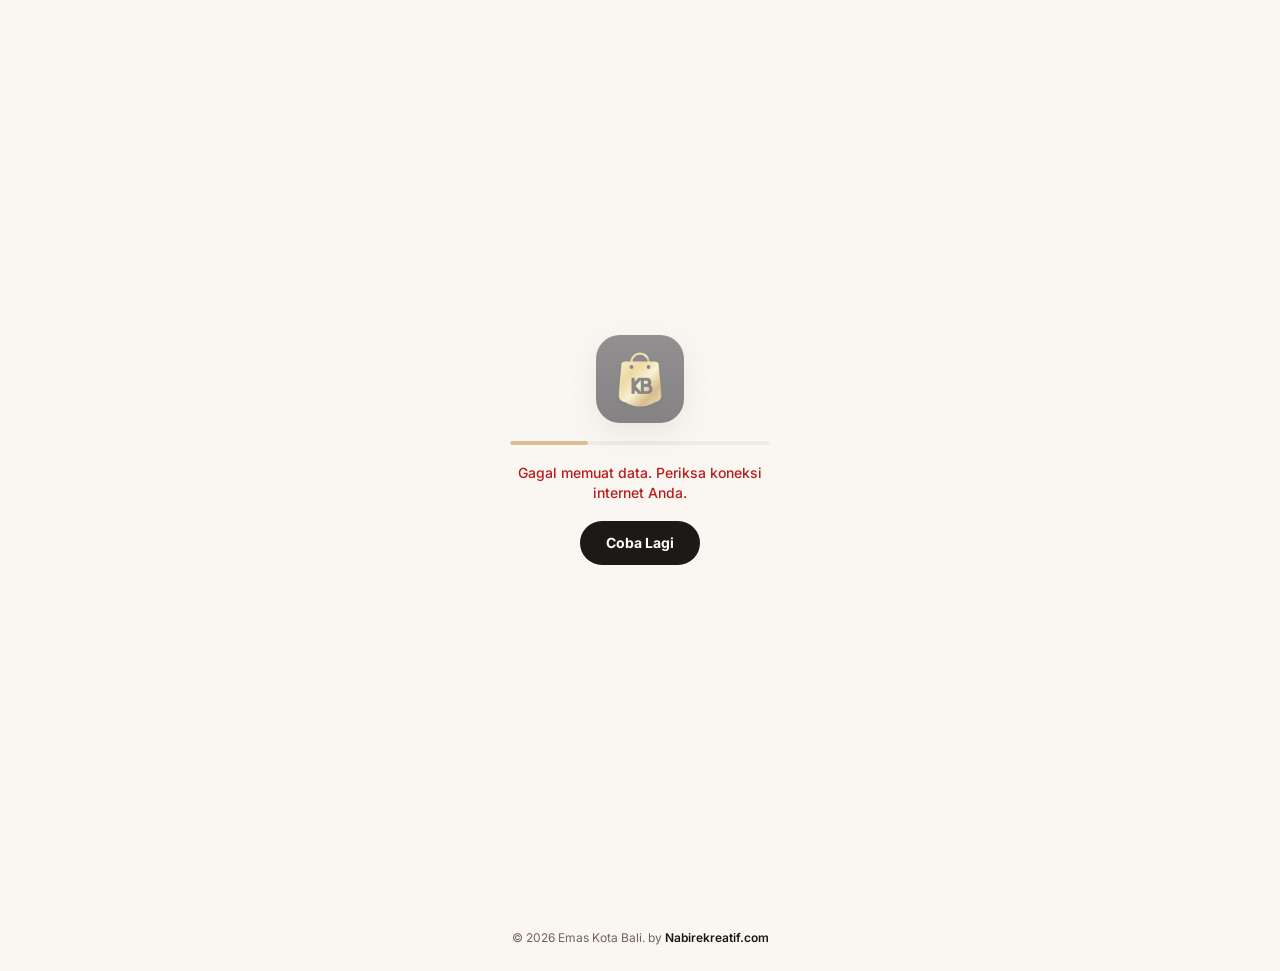
==== commit 69422c86: "Update Emas Kota Bali v7: Fitur Chat Pelanggan AI Gemini, Ukur Cincin, Unduh Tiket QR, dan Logo Baru" ====
--- a/index.html
+++ b/index.html
@@ -10,7 +10,13 @@
   <meta name="theme-color" content="#1C1712">
   <meta property="og:title" content="Emas Kota Bali — Toko Emas &amp; Perhiasan">
   <meta property="og:description" content="Harga emas hari ini, perhiasan emas &amp; perak, jual emas lama/patah/tanpa surat, lelang &amp; sewa perhiasan.">
-  <meta property="og:image" content="assets/icon-512.png">
+  <!-- gambar & alamat saat link dibagikan (WhatsApp/Facebook). Ganti alamat bila repo GitHub Anda berbeda. -->
+  <meta property="og:image" content="https://nabirekreatif.github.io/biolink/assets/og-cover.jpg">
+  <meta property="og:image:width" content="1200">
+  <meta property="og:image:height" content="630">
+  <meta property="og:url" content="https://nabirekreatif.github.io/biolink/">
+  <meta property="og:site_name" content="Emas Kota Bali">
+  <meta name="twitter:card" content="summary_large_image">
   <meta property="og:type" content="website">
   <meta name="apple-mobile-web-app-capable" content="yes">
   <meta name="mobile-web-app-capable" content="yes">
@@ -25,7 +31,7 @@
   <link rel="preconnect" href="https://fonts.googleapis.com">
   <link rel="preconnect" href="https://fonts.gstatic.com" crossorigin>
   <link rel="stylesheet" href="https://fonts.googleapis.com/css2?family=Inter:wght@400;500;600;700&amp;family=Plus+Jakarta+Sans:wght@600;700;800&amp;display=swap">
-  <link rel="stylesheet" href="https://fonts.googleapis.com/css2?family=Material+Symbols+Outlined:opsz,wght,FILL,GRAD@20..24,400..500,0..1,0&amp;icon_names=account_balance,account_balance_wallet,account_circle,add,add_a_photo,add_shopping_cart,apartment,apps,arrow_back,arrow_downward,arrow_forward,arrow_upward,auto_awesome,badge,bakery_dining,battery_charging_full,block,bolt,bottom_navigation,brush,build_circle,cable,calculate,call,campaign,card_membership,category,celebration,cell_tower,chat,check_circle,checkroom,chevron_left,chevron_right,child_care,cleaning_services,close,cloud_off,computer,confirmation_number,construction,contacts,content_copy,content_cut,content_paste,credit_card,currency_exchange,dark_mode,delete,delivery_dining,design_services,diamond,directions_bike,directions_car,domain,done_all,download,edit,emoji_events,error,event,event_available,event_seat,expand_more,face,favorite,fiber_new,fitness_center,flight,forum,gavel,gestureend,gpp_maybe,grid_view,group,handshake,handyman,headphones,help,history,home,home_repair_service,hotel,hourglass_top,icecream,inbox,info,install_mobile,inventory_2,ios_share,kadar,keterangan,key,label,language,light_mode,lightbulb,link,list_alt,local_cafe,local_fire_department,local_florist,local_laundry_service,local_mall,local_offer,local_shipping,location_off,location_on,lock,lock_reset,login,logout,loyalty,lunch_dining,mail,manage_accounts,map,mark_chat_read,medical_services,menu,menu_book,menu_items,merge,monitoring,move_up,music_note,near_me,new_releases,ongkos,open_in_new,palette,payments,percent,person,person_add,person_search,pets,phone_android,phone_iphone,photo_camera,play_arrow,print,public,published_with_changes,qr_code_2,qr_code_scanner,quiz,receipt_long,recycling,redeem,refresh,remove,replay,restaurant,restaurant_menu,rocket_launch,rule,save,savings,schedule,school,search,search_off,sell,send,settings,share,shield,shield_person,shopping_bag,shopping_cart,sim_card,smart_display,smartphone,spa,space_dashboard,sports_esports,star,stop,storefront,support_agent,swap_horizontal_circle,sync,table_chart,tablet_mac,takeout_dining,text_fields,thumb_up,touch_app,trending_up,tune,two_wheeler,update,upload,upload_file,verified,verified_user,videocam,view_agenda,view_carousel,view_week,visibility,visibility_off,volunteer_activism,warning,watch,web,widgets,wifi,workspace_premium&amp;display=block">
+  <link rel="stylesheet" href="https://fonts.googleapis.com/css2?family=Material+Symbols+Outlined:opsz,wght,FILL,GRAD@20..24,400..500,0..1,0&amp;icon_names=account_balance,account_balance_wallet,account_circle,add,add_a_photo,add_photo_alternate,add_shopping_cart,admin,apartment,api,apps,arrow_back,arrow_downward,arrow_forward,arrow_upward,auto_awesome,auto_awesome_mosaic,backup,badge,bakery_dining,battery_charging_full,bid,block,bolt,border_style,bottom_navigation,branding_watermark,brush,build_circle,cable,calculate,call,campaign,cancel,card_membership,category,celebration,cell_tower,chat,chat_bubble_outline,check,check_circle,checkroom,chevron_left,chevron_right,child_care,cleaning_services,close,cloud_off,cloud_upload,collections,computer,confirmation_number,construction,contacts,content_copy,content_cut,content_paste,credit_card,currency_exchange,dark_mode,dashboard_customize,database,delete,delete_sweep,delivery_dining,design_services,diamond,directions_bike,directions_car,dns,domain,done_all,download,edit,emoji_events,error,event,event_available,event_seat,expand_more,face,favorite,fiber_new,fitness_center,flag,flare,flight,forum,gavel,gesture,gpp_maybe,grid_view,group,handshake,handyman,headphones,help,history,home,home_repair_service,hotel,hourglass_empty,hourglass_top,icecream,image,inbox,info,install_mobile,inventory,inventory_2,ios_share,key,label,language,light_mode,lightbulb,link,link_off,list,list_alt,local_cafe,local_fire_department,local_florist,local_laundry_service,local_mall,local_offer,local_shipping,location_off,location_on,lock,lock_open,lock_reset,login,logout,loyalty,lunch_dining,mahkota,mail,manage_accounts,map,mark_chat_read,mark_email_read,medical_services,menu,menu_book,merge,monitoring,more_time,move_up,music_note,near_me,new_releases,notifications,notifications_off,open_in_new,paid,palette,payments,percent,person,person_add,person_off,person_search,pets,phone_android,phone_iphone,photo_camera,photo_library,play_arrow,print,public,published_with_changes,qr_code_2,qr_code_scanner,quiz,radio_button_unchecked,receipt_long,recycling,redeem,refresh,remove,remove_shopping_cart,replay,restart_alt,restaurant,restaurant_menu,rocket_launch,rule,save,savings,schedule,school,science,search,search_off,sell,send,sensors,settings,settings_backup_restore,shadow,share,shield,shield_person,shopping_bag,shopping_cart,shuffle,sim_card,smart_display,smart_toy,smartphone,spa,space_dashboard,sports_esports,star,stop,storefront,straighten,support_agent,swap_horiz,swap_horizontal_circle,sync,table_chart,table_view,tablet_mac,takeout_dining,task_alt,text_fields,thumb_up,tips_and_updates,touch_app,trending_up,tune,two_wheeler,update,upload,upload_file,verified,verified_user,vertical_align_top,videocam,view_agenda,view_carousel,view_day,view_quilt,view_week,visibility,visibility_off,volume_up,volunteer_activism,wallpaper,warning,watch,web,widgets,wifi,workspace_premium&amp;display=block">
   <style id="splash-css">/* layar pembuka — tampil sebelum CSS utama dimuat */
 #splash{position:fixed;inset:0;z-index:2147483000;display:flex;align-items:center;justify-content:center;background:var(--sp-bg,#FAF7F2);color:#1c1917;font:500 14px/1.4 Inter,system-ui,-apple-system,"Segoe UI",Roboto,sans-serif;transition:opacity .4s ease,visibility .4s;padding:24px;text-align:center}
 html[data-theme=dark] #splash{background:#111110;color:#f5f5f4}
@@ -33,7 +39,7 @@
 #splash.out{opacity:0;visibility:hidden;pointer-events:none}
 html:not(.siap):not(.warm) body{overflow:hidden}
 #splash .sp-in{display:flex;flex-direction:column;align-items:center;gap:18px;width:min(260px,80vw)}
-#splash .sp-logo{width:88px;height:88px;border-radius:24px;object-fit:cover;box-shadow:0 10px 30px rgba(0,0,0,.12);animation:spP 1.6s ease-in-out infinite;background:#fff}
+#splash .sp-logo{width:88px;height:88px;border-radius:24px;object-fit:cover;box-shadow:0 10px 30px rgba(0,0,0,.12);animation:spP 1.6s ease-in-out infinite;background:#1C1712}
 #splash .sp-bar{width:100%;height:4px;border-radius:9px;background:rgba(127,127,127,.18);overflow:hidden;position:relative}
 #splash .sp-bar i{position:absolute;left:0;top:0;bottom:0;width:6%;border-radius:9px;background:var(--sp-ac,#B8892B);transition:width .35s ease}
 #splash .sp-bar:after{content:"";position:absolute;inset:0;background:linear-gradient(90deg,transparent,rgba(255,255,255,.55),transparent);transform:translateX(-100%);animation:spS 1.2s linear infinite}
@@ -46,11 +52,12 @@
 @keyframes spP{50%{transform:scale(.94)}}@keyframes spS{to{transform:translateX(100%)}}
 @media (prefers-reduced-motion:reduce){#splash .sp-logo,#splash .sp-bar:after{animation:none}}
 </style>
+  <link rel="preload" as="image" href="assets/logo.png" fetchpriority="high">
   <link rel="stylesheet" href="css/style.css">
   <script src="js/config.js"></script>
   <script>/* tampil seketika: pasang ikon, tema & tampilan terakhir (bila masih segar) lalu mulai ambil data sebelum halaman tergambar */
 addEventListener('beforeinstallprompt',function(e){e.preventDefault();window.__bip=e});
-(function(){var d=document.documentElement,L='acc:v1:',C=window.ACC_CONFIG||{},U=String(C.GAS_URL||'').trim();if(!U)return;
+(function(){var d=document.documentElement,L='emas:v1:',C=window.ACC_CONFIG||{},U=String(C.GAS_URL||'').trim();if(!U)return;
 var b=null;try{b=JSON.parse(localStorage.getItem(L+'boot')||'null')}catch(e){}
 var seg=!!(b&&b.t&&Date.now()-b.t<(C.CACHE_SEGAR_DETIK!=null&&C.CACHE_SEGAR_DETIK!==''?+C.CACHE_SEGAR_DETIK||0:120)*1e3);
 if(b){try{var q=function(r,h){if(!h)return;var e=document.querySelector('link[rel="'+r+'"]');if(e)e.setAttribute('href',h)};if(b.mj)q('manifest',URL.createObjectURL(new Blob([b.mj],{type:'application/manifest+json'})));q('apple-touch-icon',b.ati);q('icon',b.fav);
@@ -67,6 +74,10 @@
   <script src="js/qr.js" defer></script>
   <script src="js/public.js" defer></script>
   <script src="js/emas.js" defer></script>
+  <script src="js/galeri.js" defer></script>
+  <script src="js/lelang.js" defer></script>
+  <script src="js/ukur.js" defer></script>
+  <script src="js/chat.js" defer></script>
   <script src="js/app.js" defer></script>
 </head>
 <body class="pub">
--- a/css/style.css
+++ b/css/style.css
@@ -915,12 +915,12 @@
 .trend.up { background: rgba(74, 222, 128, .16); color: #4ADE80; } .trend.down { background: rgba(248, 113, 113, .16); color: #FCA5A5; } .trend.flat { background: rgba(255, 255, 255, .12); color: #EDE3CC; }
 .gc-grid { display: grid; grid-template-columns: repeat(2, 1fr); gap: 8px; }
 .gc-grid > div { background: rgba(255, 255, 255, .07); border: 1px solid rgba(246, 231, 184, .14); border-radius: 14px; padding: 10px 12px; }
-.gc-grid span { font: 700 11px var(--f-body); color: var(--gold-1); letter-spacing: .04em; }
+.gc-grid > div > span { font: 700 11px var(--f-body); color: var(--gold-1); letter-spacing: .04em; }
 .gc-grid b { display: block; font: 700 15px var(--f-head); margin-top: 2px; color: #fff; }
 .gc-grid small { font-size: 11px; opacity: .7; }
 .gc-cta { display: flex; gap: 8px; margin-top: 12px; }
-.gc-cta span { flex: 1; display: inline-flex; align-items: center; justify-content: center; gap: 6px; min-height: 40px; border-radius: 12px; font: 700 13px var(--f-body); background: rgba(255, 255, 255, .1); }
-.gc-cta span:last-child { background: linear-gradient(135deg, #F6E7B8, #D9B25A); color: #2A1E0B; }
+.gc-cta > span { flex: 1; display: inline-flex; align-items: center; justify-content: center; gap: 6px; min-height: 40px; border-radius: 12px; font: 700 13px var(--f-body); background: rgba(255, 255, 255, .1); }
+.gc-cta > span:last-child { background: linear-gradient(135deg, #F6E7B8, #D9B25A); color: #2A1E0B; }
 .gc-cta .mi { font-size: 18px; }
 
 /* hero halaman harga */
@@ -982,9 +982,9 @@
 .lelang-hero h1 { font: 800 24px/1.2 var(--f-head); margin: 6px 0; } .lelang-hero p { margin: 0 0 10px; opacity: .9; font-size: 13px; }
 .cd { display: inline-flex; flex-direction: column; gap: 2px; }
 .cd small { font-size: 11px; opacity: .85; }
-.cd > span { font: 500 14px var(--f-body); font-variant-numeric: tabular-nums; }
+.cd > span:not(.mi) { font: 500 14px var(--f-body); font-variant-numeric: tabular-nums; }
 .cd b { font: 800 18px var(--f-head); }
-.lelang-hero .cd > span { padding: 8px 14px; border-radius: 12px; background: rgba(0, 0, 0, .22); }
+.lelang-hero .cd > span:not(.mi) { padding: 8px 14px; border-radius: 12px; background: rgba(0, 0, 0, .22); }
 .lelang-empty .cd { color: var(--amber-ink); }
 .lelang-empty .big { width: 84px; height: 84px; margin: 0 auto 12px; border-radius: 50%; background: var(--amber-soft); color: var(--amber-ink); display: flex; align-items: center; justify-content: center; }
 .lelang-empty .big .mi { font-size: 40px; }
@@ -1007,7 +1007,7 @@
 .member-hero .mh-ic .mi { font-size: 48px; color: var(--gold-1); }
 .member-hero h1 { font: 800 22px var(--f-head); margin: 6px 0 4px; color: #fff; } .member-hero p { margin: 0; opacity: .8; font-size: 13px; line-height: 19px; }
 .mh-perks { display: flex; flex-wrap: wrap; justify-content: center; gap: 6px; margin-top: 12px; }
-.mh-perks span { display: inline-flex; gap: 4px; align-items: center; padding: 5px 10px; border-radius: var(--pill); background: rgba(255, 255, 255, .1); font: 600 12px var(--f-body); }
+.mh-perks > span { display: inline-flex; gap: 4px; align-items: center; padding: 5px 10px; border-radius: var(--pill); background: rgba(255, 255, 255, .1); font: 600 12px var(--f-body); }
 .mh-perks .mi { font-size: 16px; color: var(--gold-1); }
 .member-card { display: flex; align-items: center; gap: 12px; margin-top: 8px; padding: 16px; border-radius: var(--r-xl); color: #fff; background: linear-gradient(135deg, #2A2118, #1C1712 60%, #4A3614); }
 .member-card .avatar-i { width: 48px; height: 48px; border-radius: 50%; background: linear-gradient(135deg, #F6E7B8, #D9B25A); color: #2A1E0B; font: 800 20px var(--f-head); }
@@ -1056,3 +1056,694 @@
 .kd-h input.grow { width: 0; flex: 1 1 0; }
 .kd-res { max-width: 46%; } .kd-res b, .kd-res small { white-space: nowrap; overflow: hidden; text-overflow: ellipsis; display: block; }
 .kpi b.sm { font-size: 20px; line-height: 28px; overflow: hidden; text-overflow: ellipsis; }
+
+/* ikon selalu memakai font ikon walau berada di dalam elemen yang mengatur font sendiri */
+.mi { font-family: 'Material Symbols Outlined' !important; font-weight: 400 !important; font-style: normal !important; letter-spacing: normal !important; text-transform: none !important; }
+.gc-grid b { white-space: nowrap; font-size: clamp(13px, 3.4vw, 15px); overflow: hidden; text-overflow: ellipsis; }
+.gc-grid small { display: block; white-space: nowrap; overflow: hidden; text-overflow: ellipsis; }
+.gc-cta > span { padding: 0 10px; white-space: nowrap; }
+
+/* ==========================================================================
+   Menu kategori ala aplikasi (4 kolom × 2 baris, geser untuk halaman berikutnya)
+   ========================================================================== */
+.kg { margin-top: 14px; background: var(--surface); border: 1px solid var(--line); border-radius: var(--r-xl); padding: 14px 6px 10px; box-shadow: 0 6px 20px rgba(60, 40, 10, .05); }
+.kg .sec-head { padding: 0 10px; margin-bottom: 6px; }
+.kg-pages { display: flex; overflow-x: auto; scroll-snap-type: x mandatory; scrollbar-width: none; -webkit-overflow-scrolling: touch; }
+.kg-pages::-webkit-scrollbar { display: none; }
+.kg-page { flex: 0 0 100%; scroll-snap-align: start; display: grid; grid-template-columns: repeat(4, 1fr); grid-auto-rows: auto; row-gap: 12px; align-content: start; }
+.kg-all { display: none; }
+.kg-it { display: flex; flex-direction: column; align-items: center; gap: 6px; padding: 4px 2px; border-radius: 14px; text-align: center; -webkit-tap-highlight-color: transparent; transition: transform .15s; }
+.kg-it:active { transform: scale(.93); }
+.kg-ic { width: 58px; height: 58px; border-radius: 18px; display: flex; align-items: center; justify-content: center; overflow: hidden;
+  background: radial-gradient(90% 90% at 30% 20%, #FFFDF6, #F6E7B8 70%, #EBD49A); box-shadow: inset 0 0 0 1px rgba(184, 137, 43, .18), 0 4px 10px rgba(138, 100, 32, .14); color: var(--gold-3); }
+.kg-ic img { width: 100%; height: 100%; object-fit: contain; padding: 4px; }
+.kg-ic .mi { font-size: 30px; color: var(--amber-ink); }
+.kg-l { font: 600 12px/15px var(--f-body); color: var(--ink); max-width: 76px; display: -webkit-box; -webkit-line-clamp: 2; -webkit-box-orient: vertical; overflow: hidden; }
+.kg-bulat .kg-ic { border-radius: 50%; }
+.kg-polos .kg-ic { background: none; box-shadow: none; }
+.kg-dots { display: flex; justify-content: center; gap: 5px; margin-top: 8px; }
+.kg-dots i { width: 6px; height: 6px; border-radius: 9px; background: var(--line-2); transition: width .25s, background .25s; }
+.kg-dots i.on { width: 18px; background: var(--amber); }
+@media (min-width: 900px) {
+  .kg-pages, .kg-dots { display: none; }
+  .kg-all { display: grid; grid-template-columns: repeat(auto-fill, minmax(92px, 1fr)); row-gap: 14px; }
+  .kg-ic { width: 64px; height: 64px; }
+}
+html[data-theme=dark] .kg-ic { background: radial-gradient(90% 90% at 30% 20%, #4A3A1E, #2E2414); box-shadow: inset 0 0 0 1px rgba(246, 231, 184, .14); }
+
+/* ==========================================================================
+   Galeri Pesanan Custom & Pre-Order
+   ========================================================================== */
+.gal-bio { margin-top: 18px; }
+.gal-bio-grid { display: grid; grid-template-columns: repeat(4, 1fr); gap: 6px; border-radius: var(--r-lg); overflow: hidden; }
+.gal-bio-grid a { position: relative; aspect-ratio: 1; background: var(--line); }
+.gal-bio-grid img { width: 100%; height: 100%; object-fit: cover; display: block; transition: transform .3s; }
+.gal-bio-grid a:hover img { transform: scale(1.05); }
+.gb-j { position: absolute; left: 4px; top: 4px; font: 700 9px var(--f-body); letter-spacing: .04em; text-transform: uppercase; padding: 2px 6px; border-radius: 6px; background: rgba(28, 23, 18, .7); color: #F6E7B8; }
+.gb-j.po { background: rgba(184, 137, 43, .92); color: #fff; }
+.gal-bio-cta { display: flex; gap: 8px; margin-top: 10px; }
+.gal-bio-cta .btn { flex: 1; font-size: 13px; padding: 0 10px; }
+.gal-bio-cta small { font-size: 11px; opacity: .6; margin-left: 2px; }
+@media (min-width: 900px) { .gal-bio-grid { grid-template-columns: repeat(8, 1fr); } }
+
+.gal-pg { padding-bottom: 28px; }
+.gal-hero { margin-top: 4px; padding: 18px; border-radius: var(--r-xl); color: #FFF8E7; background: radial-gradient(90% 90% at 100% 0%, rgba(246, 231, 184, .3), transparent 60%), linear-gradient(150deg, #2A2118, #1C1712 60%, #3A2A12); }
+.gal-hero h1 { font: 800 22px/1.2 var(--f-head); margin: 14px 0 4px; color: #fff; }
+.gal-hero p { margin: 0; font-size: 13px; line-height: 19px; opacity: .8; max-width: 640px; }
+.gal-sw { display: inline-flex; padding: 4px; border-radius: var(--pill); background: rgba(255, 255, 255, .08); gap: 4px; }
+.gal-sw a { display: inline-flex; align-items: center; gap: 6px; height: 36px; padding: 0 14px; border-radius: var(--pill); font: 700 13px var(--f-body); color: #EDE3CC; }
+.gal-sw a .mi { font-size: 18px; }
+.gal-sw a small { font-size: 11px; opacity: .7; }
+.gal-sw a.on { background: linear-gradient(135deg, #F6E7B8, #D9B25A); color: #2A1E0B; }
+.gal-bar { display: flex; gap: 8px; align-items: center; margin-top: 12px; position: sticky; top: 66px; z-index: 4; }
+html.no-header .gal-bar, body.no-header .gal-bar { top: 6px; }
+.gal-bar .search { flex: 1; margin: 0; }
+.gal-bar .search input { height: 44px; box-shadow: 0 6px 18px rgba(0, 0, 0, .06); }
+.gal-lay { display: flex; background: var(--surface); border: 1px solid var(--line); border-radius: 14px; padding: 3px; gap: 2px; box-shadow: 0 6px 18px rgba(0, 0, 0, .06); flex: none; }
+.gal-lay button { width: 36px; height: 36px; border-radius: 10px; display: flex; align-items: center; justify-content: center; color: var(--ink-2); }
+.gal-lay button .mi { font-size: 20px; }
+.gal-lay button.on { background: var(--ink); color: #fff; }
+@media (max-width: 420px) { .gal-lay button { width: 32px; } .gal-lay button:nth-child(n+4) { display: none; } }
+.gal-chips { margin-top: 10px; }
+.gal-chips .pill small { font-size: 11px; opacity: .6; }
+.gal-more { text-align: center; margin-top: 16px; }
+.gal-foot { margin-top: 12px; text-align: center; font-size: 12px; color: var(--ink-2); } .gal-foot .mi { font-size: 16px; margin-right: 4px; }
+
+.gal { --gg: 8px; --gr: 14px; display: grid; gap: var(--gg); margin-top: 12px; }
+.gal.gj-rapat { --gg: 3px; } .gal.gj-lega { --gg: 14px; }
+.gal.gs-kotak { --gr: 2px; } .gal.gs-bulat { --gr: 14px; } .gal.gs-lingkar { --gr: 24px; }
+.gi { position: relative; display: block; width: 100%; padding: 0; border-radius: var(--gr); overflow: hidden; background: linear-gradient(110deg, #EFE7D8 30%, #F7F1E6 50%, #EFE7D8 70%) 0 0 / 200% 100%; animation: shimmer 1.4s linear infinite; aspect-ratio: 1; cursor: zoom-in; }
+@keyframes shimmer { to { background-position: -200% 0; } }
+.gi img { width: 100%; height: 100%; object-fit: cover; display: block; transition: transform .35s ease, opacity .3s; }
+.gi:hover img { transform: scale(1.04); }
+.gi .gl { position: absolute; left: 6px; bottom: 6px; max-width: calc(100% - 12px); padding: 3px 8px; border-radius: 8px; background: rgba(28, 23, 18, .62); backdrop-filter: blur(6px); color: #fff; font: 600 10px/14px var(--f-body); white-space: nowrap; overflow: hidden; text-overflow: ellipsis; }
+.gal.no-lbl .gl { display: none; }
+.gal-grid { grid-template-columns: repeat(3, 1fr); }
+.gal-rapat { grid-template-columns: repeat(4, 1fr); --gg: 3px; } .gal-rapat .gi { --gr: 6px; }
+.gal-besar { grid-template-columns: 1fr; } .gal-besar .gi { aspect-ratio: 4 / 5; } .gal-besar .gl { font-size: 12px; padding: 5px 10px; left: 10px; bottom: 10px; }
+.gal-mosaik { grid-template-columns: repeat(3, 1fr); grid-auto-flow: dense; }
+.gal-mosaik .gi:nth-child(6n+1) { grid-column: span 2; grid-row: span 2; }
+.gal-mosaik .gi:nth-child(6n+5) { grid-column: span 2; aspect-ratio: 2 / 1; }
+.gal-masonry { display: block; columns: 2; column-gap: var(--gg); }
+.gal-masonry .gi { break-inside: avoid; margin-bottom: var(--gg); }
+.gal-masonry .gi:nth-child(3n+1) { aspect-ratio: 3 / 4; } .gal-masonry .gi:nth-child(3n+2) { aspect-ratio: 1; } .gal-masonry .gi:nth-child(3n) { aspect-ratio: 4 / 5; }
+.gal-masonry .gi:nth-child(5n+4) { aspect-ratio: 4 / 3; }
+.gal-masonry > .empty { column-span: all; }
+@media (min-width: 700px) { .gal-grid { grid-template-columns: repeat(4, 1fr); } .gal-rapat { grid-template-columns: repeat(6, 1fr); } .gal-besar { grid-template-columns: repeat(2, 1fr); } .gal-masonry { columns: 3; } .gal-mosaik { grid-template-columns: repeat(4, 1fr); } }
+@media (min-width: 1100px) { .gal-grid { grid-template-columns: repeat(5, 1fr); } .gal-rapat { grid-template-columns: repeat(8, 1fr); } .gal-besar { grid-template-columns: repeat(3, 1fr); } .gal-masonry { columns: 4; } .gal-mosaik { grid-template-columns: repeat(5, 1fr); } }
+html[data-theme=dark] .gi { background: #2A2520; }
+
+/* lightbox */
+html.glb-open { overflow: hidden; }
+.glb { position: fixed; inset: 0; z-index: 9000; background: rgba(12, 10, 8, .96); display: flex; flex-direction: column; animation: glbIn .2s ease; color: #fff; }
+@keyframes glbIn { from { opacity: 0; } }
+.glb-top { display: flex; align-items: center; justify-content: space-between; padding: calc(10px + env(safe-area-inset-top)) 12px 6px; }
+.glb-b { width: 44px; height: 44px; border-radius: 50%; display: flex; align-items: center; justify-content: center; background: rgba(255, 255, 255, .1); color: #fff; }
+.glb-n { font: 600 13px var(--f-body); opacity: .8; font-variant-numeric: tabular-nums; }
+.glb-st { flex: 1; min-height: 0; display: flex; align-items: center; justify-content: center; padding: 6px 10px; }
+.glb-st img { max-width: 100%; max-height: 100%; object-fit: contain; border-radius: 12px; transition: opacity .2s; box-shadow: 0 20px 60px rgba(0, 0, 0, .5); }
+.glb-st img.ld { opacity: .35; }
+.glb-nav { position: absolute; top: 50%; transform: translateY(-50%); width: 46px; height: 46px; border-radius: 50%; background: rgba(255, 255, 255, .12); color: #fff; display: flex; align-items: center; justify-content: center; }
+.glb-nav.prev { left: 10px; } .glb-nav.next { right: 10px; }
+.glb-nav[hidden] { display: none; }
+.glb-bot { padding: 10px 14px calc(14px + env(safe-area-inset-bottom)); display: flex; flex-direction: column; gap: 10px; align-items: center; }
+.glb-meta { display: flex; flex-wrap: wrap; gap: 6px; justify-content: center; align-items: center; }
+.glb-meta .chip { background: rgba(255, 255, 255, .12); color: #fff; border-color: transparent; }
+.glb-meta .chip-gold { background: linear-gradient(135deg, #F6E7B8, #D9B25A); color: #2A1E0B; }
+.glb-tag { font-size: 12px; opacity: .75; }
+.glb-wa { width: min(420px, 100%); min-height: 50px; font-size: 15px; }
+@media (max-width: 600px) { .glb-nav { display: none; } }
+
+/* tombol kirim foto di lembar Bagikan */
+.share-foto { display: flex; align-items: center; gap: 12px; width: 100%; padding: 12px 14px; border-radius: 16px; background: linear-gradient(135deg, #E7F9EE, #D4F3DF); color: #0F5132; text-align: left; margin-bottom: 12px; }
+.share-foto img { width: 52px; height: 52px; border-radius: 12px; object-fit: cover; flex: none; }
+.share-foto b { display: block; font: 700 14px var(--f-head); } .share-foto small { font-size: 12px; opacity: .8; }
+
+/* dasbor: galeri, menu kategori, notifikasi */
+.gup .drop { display: flex; flex-direction: column; align-items: center; gap: 4px; padding: 22px 14px; border: 2px dashed var(--line-2); border-radius: 16px; text-align: center; cursor: pointer; background: var(--canvas); transition: border-color .2s, background .2s; }
+.gup .drop .mi { font-size: 34px; color: var(--amber-ink); }
+.gup .drop b { font: 700 14px var(--f-head); } .gup .drop small { color: var(--ink-2); font-size: 12px; }
+.gup .drop.over { border-color: var(--amber); background: var(--amber-soft); }
+.gq { display: grid; grid-template-columns: repeat(auto-fill, minmax(64px, 1fr)); gap: 6px; margin-top: 10px; }
+.gq:empty { display: none; }
+.gq-it { position: relative; aspect-ratio: 1; border-radius: 10px; overflow: hidden; }
+.gq-it img { width: 100%; height: 100%; object-fit: cover; opacity: .45; }
+.gq-it i { position: absolute; inset: 0; display: flex; align-items: center; justify-content: center; }
+.gq-it.up i::after { content: ''; width: 22px; height: 22px; border-radius: 50%; border: 3px solid #fff; border-top-color: var(--amber); animation: spin .8s linear infinite; }
+.gq-it.done img { opacity: 1; } .gq-it.done i::after { content: '✓'; color: #fff; background: var(--ok); width: 22px; height: 22px; border-radius: 50%; font: 700 13px/22px var(--f-body); text-align: center; }
+.gq-it.err { outline: 2px solid var(--danger); } .gq-it.err i::after { content: '!'; color: #fff; background: var(--danger); width: 22px; height: 22px; border-radius: 50%; font: 700 13px/22px var(--f-body); text-align: center; }
+@keyframes spin { to { transform: rotate(360deg); } }
+.ag-grid { display: grid; grid-template-columns: repeat(auto-fill, minmax(96px, 1fr)); gap: 6px; }
+.ag { position: relative; aspect-ratio: 1; border-radius: 12px; overflow: hidden; padding: 0; background: var(--line); outline: 3px solid transparent; outline-offset: -3px; transition: outline-color .15s; }
+.ag img { width: 100%; height: 100%; object-fit: cover; display: block; }
+.ag.off img { opacity: .35; filter: grayscale(.7); }
+.ag-k { position: absolute; left: 4px; bottom: 4px; right: 4px; font: 600 10px/13px var(--f-body); color: #fff; background: rgba(0, 0, 0, .55); padding: 2px 5px; border-radius: 6px; white-space: nowrap; overflow: hidden; text-overflow: ellipsis; text-align: left; }
+.ag-h { position: absolute; top: 4px; left: 4px; color: #fff; background: rgba(0, 0, 0, .55); border-radius: 50%; width: 22px; height: 22px; display: flex; align-items: center; justify-content: center; } .ag-h .mi { font-size: 14px; }
+.ag-c { position: absolute; top: 5px; right: 5px; width: 22px; height: 22px; border-radius: 50%; border: 2px solid #fff; background: rgba(0, 0, 0, .25); display: flex; align-items: center; justify-content: center; color: transparent; }
+.ag-c .mi { font-size: 15px; }
+.ag.sel { outline-color: var(--amber); } .ag.sel .ag-c { background: var(--amber); color: #fff; }
+.ag-bar { position: sticky; bottom: calc(var(--nav-h, 64px) + var(--safe-b, 0px) + 8px); z-index: 30; display: flex; align-items: center; gap: 6px; flex-wrap: wrap; padding: 10px 12px; border-radius: 16px; background: var(--ink); color: #fff; box-shadow: 0 12px 30px rgba(0, 0, 0, .25); margin-top: 12px; }
+.ag-bar[hidden] { display: none; }
+.ag-bar b { margin-right: auto; font: 700 14px var(--f-head); }
+.ag-bar .btn { background: rgba(255, 255, 255, .12); color: #fff; border-color: transparent; }
+.ag-bar .btn.danger { background: rgba(239, 68, 68, .85); }
+.ag-bar .icon-btn { color: #fff; }
+@media (min-width: 1024px) { .ag-bar { bottom: 12px; } }
+.lay-pick { display: flex; flex-wrap: wrap; gap: 6px; }
+.lay-pick label { cursor: pointer; } .lay-pick input { display: none; }
+.lay-pick span { display: inline-flex; align-items: center; gap: 6px; height: 40px; padding: 0 14px; border-radius: 12px; border: 1px solid var(--line); font: 600 13px var(--f-body); color: var(--ink-2); background: var(--surface); }
+.lay-pick input:checked + span { background: var(--ink); color: #fff; border-color: var(--ink); }
+.seg small { opacity: .6; font-size: 11px; }
+.kg-prev { margin: 10px 0; padding: 12px; border-radius: 16px; background: var(--canvas); border: 1px solid var(--line); }
+.kp-grid { display: grid; grid-template-columns: repeat(4, 1fr); gap: 10px 4px; margin-top: 8px; }
+.kp-it { display: flex; flex-direction: column; align-items: center; gap: 4px; text-align: center; }
+.kp-it .kg-ic { width: 48px; height: 48px; border-radius: 15px; }
+.kp-it small { font: 600 11px/13px var(--f-body); }
+.kg-ic.sm { width: 40px; height: 40px; border-radius: 12px; flex: none; } .kg-ic.sm .mi { font-size: 22px; }
+.nbadge { margin-left: auto; min-width: 20px; height: 20px; padding: 0 6px; border-radius: 10px; background: var(--danger); color: #fff; font: 700 11px/20px var(--f-body); text-align: center; }
+.adm-bnav .nbadge, .adm-tiles .nbadge { position: absolute; top: 4px; right: calc(50% - 22px); margin: 0; min-width: 18px; height: 18px; font-size: 10px; line-height: 18px; }
+.adm-bnav a { position: relative; } .adm-tiles a { position: relative; }
+.bell { position: relative; }
+.bell.has::after { content: attr(data-n); position: absolute; top: 6px; right: 4px; min-width: 16px; height: 16px; padding: 0 4px; border-radius: 8px; background: var(--danger); color: #fff; font: 700 10px/16px var(--f-body); }
+.bell-side { width: 100%; }
+html.glb-open .overlay { z-index: 9500; }
+
+/* ==========================================================================
+   v3 — kartu lelang ringkas, favorit, galeri beranda berjalan, watermark, sistem
+   ========================================================================== */
+.lelang-card { display: none !important; }
+.lelang-mini { position: relative; overflow: hidden; display: flex; align-items: center; gap: 10px; margin-top: 14px; padding: 10px 12px; border-radius: 18px; color: #fff; min-height: 64px;
+  background: linear-gradient(110deg, #5B1414 0%, #8E2B1B 45%, #B8892B 100%); box-shadow: 0 8px 20px rgba(91, 20, 20, .22); }
+.lelang-mini::after { content: ''; position: absolute; inset: 0; background: linear-gradient(105deg, transparent 35%, rgba(255, 230, 170, .22) 50%, transparent 65%); transform: translateX(-100%); animation: goldShine 4.5s ease-in-out infinite; pointer-events: none; }
+.lm-ic { width: 40px; height: 40px; flex: none; border-radius: 12px; background: rgba(255, 255, 255, .16); display: flex; align-items: center; justify-content: center; }
+.lm-ic .mi { font-size: 22px; animation: gavel 2.4s ease-in-out infinite; transform-origin: 70% 70%; }
+.lm-t { flex: 1; min-width: 0; display: flex; flex-direction: column; gap: 2px; }
+.lm-t b { font: 800 14px/18px var(--f-head); white-space: nowrap; overflow: hidden; text-overflow: ellipsis; }
+.lm-st { display: inline-flex; align-items: center; gap: 5px; font: 800 10px var(--f-body); letter-spacing: .1em; color: #FFE7B0; }
+.lm-st i { width: 7px; height: 7px; border-radius: 50%; background: #4ADE80; animation: livePulse 1.6s infinite; }
+.lm-cd { display: flex; gap: 4px; flex: none; }
+.lm-cd > span { display: flex; flex-direction: column; align-items: center; min-width: 36px; padding: 4px 3px 3px; border-radius: 9px; background: rgba(0, 0, 0, .28); backdrop-filter: blur(4px); }
+.lm-cd b { font: 800 15px/17px var(--f-head); font-variant-numeric: tabular-nums; }
+.lm-cd i { font: 600 8px var(--f-body); font-style: normal; text-transform: uppercase; letter-spacing: .06em; opacity: .8; }
+.lm-cd .dt b { color: #FFE7B0; }
+.lm-go .mi { font-size: 22px; }
+@media (max-width: 360px) { .lm-cd .dt { display: none; } .lm-ic { display: none; } }
+
+/* tombol favorit */
+.fav-b { position: absolute; top: 8px; right: 8px; z-index: 2; width: 34px; height: 34px; border-radius: 50%; display: flex; align-items: center; justify-content: center; background: rgba(255, 255, 255, .92); color: #9AA0A6; box-shadow: 0 2px 8px rgba(0, 0, 0, .15); transition: transform .15s; -webkit-tap-highlight-color: transparent; }
+.fav-b .mi { font-size: 20px; }
+.fav-b.on { color: #E11D48; }
+.fav-b:active { transform: scale(.85); }
+.fav-b.pop .mi { animation: favPop .45s cubic-bezier(.3, 1.6, .5, 1); }
+@keyframes favPop { 0% { transform: scale(.4); } 60% { transform: scale(1.3); } 100% { transform: scale(1); } }
+.fav-b.v1 { position: static; width: 44px; height: 44px; background: var(--surface); border: 1px solid var(--line); box-shadow: none; }
+.fav-b.v2 { position: static; width: 44px; height: 44px; background: rgba(255, 255, 255, .12); color: #fff; box-shadow: none; }
+.fav-b.v2.on { color: #FF4D6D; }
+.gi .fav-b, .gb-it .fav-b { width: 30px; height: 30px; top: 6px; right: 6px; } .gi .fav-b .mi, .gb-it .fav-b .mi { font-size: 17px; }
+.gal-rapat .gi .fav-b { display: none; }
+.fav-n { position: absolute; top: 2px; left: calc(50% + 6px); min-width: 17px; height: 17px; padding: 0 5px; border-radius: 9px; background: #E11D48; color: #fff; font: 700 10px/17px var(--f-body); text-align: center; }
+[data-nav="favorit"] { position: relative; }
+.fav-pg { padding-bottom: 96px; }
+.fav-hero { display: flex; align-items: center; gap: 12px; margin-top: 6px; padding: 16px; border-radius: var(--r-xl); background: linear-gradient(135deg, #FFF1F3, #FFE4E8); }
+.fav-hero > span { width: 48px; height: 48px; border-radius: 16px; background: #E11D48; color: #fff; display: flex; align-items: center; justify-content: center; } .fav-hero > span .mi { font-size: 26px; }
+.fav-hero h1 { font: 800 20px var(--f-head); margin: 0; } .fav-hero p { margin: 2px 0 0; font-size: 13px; color: var(--ink-2); }
+.fav-pg .pills { margin-top: 12px; }
+.fav-grid { display: grid; grid-template-columns: repeat(2, 1fr); gap: 10px; margin-top: 12px; }
+@media (min-width: 700px) { .fav-grid { grid-template-columns: repeat(3, 1fr); } } @media (min-width: 1100px) { .fav-grid { grid-template-columns: repeat(4, 1fr); } }
+.fav-it { background: var(--surface); border: 1px solid var(--line); border-radius: 16px; overflow: hidden; display: flex; flex-direction: column; }
+.fav-th { position: relative; display: block; aspect-ratio: 1; padding: 0; width: 100%; background: var(--line); }
+.fav-th img { width: 100%; height: 100%; object-fit: cover; display: block; }
+.fav-th .gl { position: absolute; left: 6px; bottom: 6px; padding: 2px 7px; border-radius: 7px; background: rgba(28, 23, 18, .65); color: #fff; font: 600 10px var(--f-body); }
+.fav-b2 { padding: 10px; display: flex; flex-direction: column; gap: 4px; flex: 1; }
+.fav-b2 b { font: 700 13px/17px var(--f-head); } .fav-b2 .price { font-size: 14px; }
+.ell2 { display: -webkit-box; -webkit-line-clamp: 2; -webkit-box-orient: vertical; overflow: hidden; }
+.fav-acts { display: flex; gap: 6px; margin-top: auto; padding-top: 6px; } .fav-acts .btn { flex: 1; min-height: 36px; }
+.fav-bar { position: fixed; left: 0; right: 0; bottom: calc(var(--nav-h, 64px) + var(--safe-b, 0px)); z-index: 20; display: flex; gap: 8px; padding: 10px 14px; background: color-mix(in srgb, var(--canvas) 92%, transparent); backdrop-filter: blur(10px); border-top: 1px solid var(--line); max-width: 1100px; margin: 0 auto; }
+.fav-empty .big { width: 84px; height: 84px; margin: 0 auto 12px; border-radius: 50%; background: #FFE4E8; color: #E11D48; display: flex; align-items: center; justify-content: center; } .fav-empty .big .mi { font-size: 40px; }
+
+/* galeri beranda: tanpa label, acak, efek berjalan */
+.gal-bio .sec-head { align-items: center; }
+.gb-j, .gal-bio-cta { display: none !important; }
+.gb-lay { width: 38px; height: 38px; border-radius: 12px; display: flex; align-items: center; justify-content: center; border: 1px solid var(--line); background: var(--surface); color: var(--ink); }
+.gb-lay .mi { font-size: 20px; }
+.gb-it { position: relative; display: block; border-radius: 14px; overflow: hidden; background: var(--line); }
+.gb-it img { width: 100%; height: 100%; object-fit: cover; display: block; transition: transform .4s; }
+.gb-it:hover img { transform: scale(1.06); }
+.gal-bio-grid .gb-it { aspect-ratio: 1; border-radius: 0; }
+.gal-bio-grid { gap: 4px; border-radius: 18px; }
+.gb-pop .gb-it { animation: gbPop .6s both; } .gb-pop .gb-it:nth-child(2n) { animation-delay: .08s; } .gb-pop .gb-it:nth-child(3n) { animation-delay: .16s; } .gb-pop .gb-it:nth-child(4n) { animation-delay: .24s; }
+@keyframes gbPop { from { opacity: 0; transform: scale(.92); } }
+.gb-marquee { display: grid; gap: 8px; margin: 0 -16px; -webkit-mask-image: linear-gradient(90deg, transparent, #000 6%, #000 94%, transparent); mask-image: linear-gradient(90deg, transparent, #000 6%, #000 94%, transparent); }
+.gb-row { overflow: hidden; }
+.gb-track { display: flex; gap: 8px; width: max-content; animation: gbJalan var(--dur, 30s) linear infinite; }
+.gb-row.rev .gb-track { animation-direction: reverse; }
+.gb-row:hover .gb-track, .gb-row:active .gb-track { animation-play-state: paused; }
+.gb-track .gb-it { width: 128px; height: 128px; flex: none; }
+.gb-row.rev .gb-it { width: 104px; height: 104px; }
+@keyframes gbJalan { to { transform: translateX(-50%); } }
+@media (min-width: 900px) { .gb-marquee { margin: 0; } .gb-track .gb-it { width: 170px; height: 170px; } .gb-row.rev .gb-it { width: 140px; height: 140px; } }
+@media (prefers-reduced-motion: reduce) { .gb-track { animation: none; } .gb-row { overflow-x: auto; } }
+.gb-all { margin-top: 10px; }
+.gb-all .mi { margin: 0 0 0 2px; }
+
+/* dasbor: watermark */
+.wm-row { display: flex; flex-wrap: wrap; align-items: center; gap: 8px; padding: 8px 10px; margin-bottom: 8px; border-radius: 12px; background: var(--amber-soft); }
+.wm-row .wm-ic .mi { color: var(--amber-ink); }
+.wm-row select, .wm-row input { min-height: 36px; border: 1px solid var(--line); border-radius: 10px; padding: 0 8px; background: var(--surface); font-size: 13px; }
+.wm-row > select { flex: 1; min-width: 0; }
+.wm-k { display: flex; gap: 8px; align-items: center; width: 100%; font-size: 13px; } .wm-k[hidden] { display: none; } .wm-k input { width: 64px; }
+.wm-sw { gap: 10px; align-items: center; padding: 6px 0; } .wm-sw small { font-size: 12px; }
+.wm-wrap { display: grid; gap: 12px; }
+@media (min-width: 1024px) { .wm-wrap { grid-template-columns: minmax(0, 1fr) minmax(0, 1fr); align-items: start; } .wm-prev { position: sticky; top: 12px; } }
+.wm-stage { display: flex; justify-content: center; padding: 14px; border-radius: 16px; background: repeating-conic-gradient(#F1ECE2 0 25%, #FAF7F2 0 50%) 0 0 / 20px 20px; }
+.wm-card { background: #fff; border-radius: 16px; overflow: hidden; box-shadow: 0 10px 30px rgba(0, 0, 0, .12); transition: width .25s; }
+.wm-stage.mobile .wm-card { width: 200px; } .wm-stage.desktop .wm-card { width: min(100%, 460px); }
+.wm-card canvas { display: block; width: 100%; height: auto; }
+.wm-cap { padding: 8px 10px; } .wm-cap b { display: block; font: 700 12px var(--f-head); } .wm-cap small { color: var(--amber-ink); font-weight: 700; font-size: 12px; }
+.wm-samples { display: flex; gap: 6px; overflow-x: auto; margin-top: 10px; padding-bottom: 4px; }
+.wm-samples button, .wm-up { width: 52px; height: 52px; flex: none; border-radius: 10px; overflow: hidden; padding: 0; border: 2px solid transparent; display: flex; align-items: center; justify-content: center; background: var(--canvas); cursor: pointer; }
+.wm-samples button.on { border-color: var(--amber); } .wm-samples img { width: 100%; height: 100%; object-fit: cover; }
+.wm-up { border: 1px dashed var(--line-2); color: var(--ink-2); }
+.wm-sl label { display: flex; justify-content: space-between; font: 600 12px var(--f-body); color: var(--ink-2); } .wm-sl label b { color: var(--ink); }
+.wm-sl input[type=range] { width: 100%; accent-color: var(--amber-ink); height: 28px; }
+.wm-pos-wrap { display: flex; gap: 14px; align-items: flex-start; }
+.wm-pos { display: grid; grid-template-columns: repeat(3, 34px); gap: 4px; padding: 6px; border-radius: 12px; background: var(--canvas); border: 1px solid var(--line); flex: none; }
+.wm-pos button { height: 34px; border-radius: 8px; display: flex; align-items: center; justify-content: center; background: var(--surface); border: 1px solid var(--line); }
+.wm-pos button i { width: 8px; height: 8px; border-radius: 50%; background: var(--line-2); }
+.wm-pos button.on { background: var(--ink); border-color: var(--ink); } .wm-pos button.on i { background: #fff; }
+.wm-logo { width: 56px; height: 56px; border-radius: 12px; background: repeating-conic-gradient(#eee 0 25%, #fff 0 50%) 0 0 / 12px 12px; display: flex; align-items: center; justify-content: center; overflow: hidden; flex: none; border: 1px solid var(--line); }
+.wm-logo img { max-width: 100%; max-height: 100%; }
+.wm-fx { display: flex; flex-wrap: wrap; gap: 6px; } .wm-fx input { display: none; }
+.wm-fx span { display: inline-flex; align-items: center; gap: 6px; height: 38px; padding: 0 12px; border-radius: 12px; border: 1px solid var(--line); font: 600 13px var(--f-body); cursor: pointer; }
+.wm-fx input:checked + span { background: var(--ink); color: #fff; border-color: var(--ink); }
+fieldset[data-fs] { border: 0; padding: 0; margin: 0; display: grid; gap: 12px; } fieldset[data-fs]:disabled { opacity: .45; }
+.seg.sm button { height: 34px; font-size: 12px; padding: 0 10px; }
+.gal-tabs { display: flex; gap: 8px; align-items: center; } .gal-tabs .pills { flex: 1; min-width: 0; } .gal-tabs .pill.off { opacity: .5; }
+.pill .mi { font-size: 16px; margin-right: 4px; }
+
+/* dasbor: backend & basis data */
+.cap-bar { height: 12px; border-radius: 8px; background: var(--line); overflow: hidden; margin-bottom: 6px; }
+.cap-bar i { display: block; height: 100%; border-radius: 8px; background: var(--ok); transition: width .6s; }
+.cap-bar.amber i { background: var(--amber); } .cap-bar.red i { background: var(--danger); }
+.sys-tbl { display: grid; grid-template-columns: repeat(auto-fill, minmax(150px, 1fr)); gap: 6px; }
+.sys-tbl > div { padding: 8px 10px; border-radius: 12px; background: var(--canvas); border: 1px solid var(--line); display: grid; }
+.sys-tbl b { font: 700 13px var(--f-head); } .sys-tbl span { font-size: 12px; color: var(--ink-2); } .sys-tbl small { font-size: 11px; color: var(--ink-3, #999); }
+.sys-kv { display: grid; gap: 0; } .sys-kv > div { display: flex; justify-content: space-between; gap: 10px; padding: 9px 0; border-bottom: 1px solid var(--line); font-size: 13px; } .sys-kv span { color: var(--ink-2); } .sys-kv b { text-align: right; font-weight: 600; word-break: break-word; }
+.sys-pick { display: grid; grid-template-columns: repeat(auto-fill, minmax(130px, 1fr)); gap: 2px 10px; }
+.kpi.ok b { color: var(--ok); } .kpi.red b { color: var(--danger); }
+.wm-wrap { grid-template-columns: minmax(0, 1fr); }
+.wm-wrap > * { min-width: 0; }
+.wm-prev .panel-h { flex-wrap: wrap; gap: 8px; }
+.wm-prev .seg.sm { width: auto; flex: none; }
+.wm-prev .seg.sm button { flex: none; }
+[data-logo] .row { flex-wrap: wrap; align-items: center; }
+[data-logo] .grow { min-width: 170px; }
+[data-logo] .pick { margin: 2px 0; }
+
+/* ==========================================================================
+   v4 — Banner Event (Lelang Live + Flash Sale), halaman Lelang Live
+   ========================================================================== */
+.lelang-mini { display: none !important; }
+.mb8 { margin-bottom: 8px; }
+.btn-lg { min-height: 52px; font-size: 16px; border-radius: 16px; }
+.dot { display: inline-block; width: 8px; height: 8px; border-radius: 50%; background: #4ADE80; box-shadow: 0 0 0 0 rgba(74, 222, 128, .7); animation: livePulse 1.6s infinite; flex: none; }
+/* kotak hitung mundur */
+.cdbox { display: flex; gap: 5px; }
+.cdbox > span { display: flex; flex-direction: column; align-items: center; min-width: 40px; padding: 5px 4px 4px; border-radius: 10px; background: rgba(0, 0, 0, .3); color: #fff; }
+.cdbox b { font: 800 17px/19px var(--f-head); font-variant-numeric: tabular-nums; }
+.cdbox i { font: 600 8.5px var(--f-body); font-style: normal; text-transform: uppercase; letter-spacing: .07em; opacity: .8; margin-top: 1px; }
+.cdbox .dt b { color: #FFE7B0; animation: tick 1s steps(1) infinite; }
+@keyframes tick { 50% { opacity: .75; } }
+.cdbox.sm > span { min-width: 30px; padding: 3px 2px; border-radius: 8px; background: var(--amber-soft); color: var(--amber-ink); }
+.cdbox.sm b { font-size: 13px; line-height: 15px; } .cdbox.sm i { font-size: 7.5px; } .cdbox.sm .dt b { color: #B45309; }
+.cdbox.lg > span { min-width: 58px; padding: 8px 6px 6px; border-radius: 14px; background: #1C1712; }
+.cdbox.lg b { font-size: 26px; line-height: 28px; } .cdbox.lg i { font-size: 10px; }
+
+/* kartu event di beranda */
+.ev-wrap { display: grid; gap: 12px; margin-top: 14px; }
+.ev-card { position: relative; overflow: hidden; display: flex; flex-direction: column; gap: 10px; padding: 14px; border-radius: 22px; color: #fff; isolation: isolate;
+  box-shadow: 0 12px 28px -10px rgba(60, 20, 10, .45); transition: transform .2s; animation: evIn .5s cubic-bezier(.2, .8, .3, 1) both; }
+.ev-card:active { transform: scale(.985); }
+.ev-card + .ev-card { animation-delay: .08s; }
+@keyframes evIn { from { opacity: 0; transform: translateY(12px); } }
+.ev-card::before { content: ''; position: absolute; inset: 0; z-index: -1; background: radial-gradient(70% 90% at 100% 0%, rgba(255, 214, 140, .35), transparent 60%); }
+.ev-card::after { content: ''; position: absolute; inset: 0; z-index: -1; background: linear-gradient(105deg, transparent 35%, rgba(255, 236, 190, .2) 50%, transparent 65%); transform: translateX(-100%); animation: goldShine 5s ease-in-out infinite; }
+.ev-live { background-color: #4A1010; background-image: linear-gradient(135deg, #3B0D0D 0%, #7A1F1F 48%, #B8892B 100%); }
+.ev-flash { background-color: #1C1712; background-image: linear-gradient(135deg, #1C1712 0%, #4A3410 55%, #C99A3A 100%); }
+.ev-top { display: flex; align-items: center; gap: 8px; flex-wrap: wrap; }
+.ev-tag { display: inline-flex; align-items: center; gap: 6px; padding: 4px 10px; border-radius: var(--pill); font: 800 10.5px var(--f-body); letter-spacing: .1em; background: rgba(0, 0, 0, .35); border: 1px solid rgba(255, 255, 255, .18); }
+.ev-flash .ev-tag { background: #FACC15; color: #1C1712; border: 0; }
+.ev-tag .mi { font-size: 15px; }
+.ev-kind { display: inline-flex; align-items: center; gap: 4px; font: 600 11.5px var(--f-body); opacity: .88; } .ev-kind .mi { font-size: 16px; }
+.ev-hot { margin-left: auto; display: inline-flex; align-items: center; gap: 3px; font: 700 11.5px var(--f-body); color: #FFE7B0; } .ev-hot .mi { font-size: 16px; color: #FB923C; }
+.ev-body { display: flex; gap: 12px; align-items: flex-start; }
+.ev-img { width: 84px; height: 84px; flex: none; border-radius: 16px; overflow: hidden; background: rgba(255, 255, 255, .12); border: 2px solid rgba(255, 255, 255, .25); }
+.ev-img img { width: 100%; height: 100%; object-fit: cover; }
+.ev-img .ph, .ev-stack .ph { display: flex; width: 100%; height: 100%; align-items: center; justify-content: center; } .ev-img .ph .mi { font-size: 34px; }
+.ev-stack { position: relative; width: 84px; height: 84px; flex: none; }
+.ev-stack img { position: absolute; width: 58px; height: 58px; object-fit: cover; border-radius: 14px; border: 2px solid rgba(255, 255, 255, .85); box-shadow: 0 4px 10px rgba(0, 0, 0, .3); }
+.ev-stack img:nth-child(1) { left: 0; top: 0; transform: rotate(-8deg); } .ev-stack img:nth-child(2) { right: 0; top: 6px; transform: rotate(7deg); } .ev-stack img:nth-child(3) { left: 13px; bottom: 0; }
+.ev-stack .ph { border-radius: 16px; background: rgba(255, 255, 255, .12); } .ev-stack .ph .mi { font-size: 40px; color: #FACC15; }
+.ev-info { flex: 1; min-width: 0; }
+.ev-info h3 { font: 800 17px/21px var(--f-head); margin: 0; }
+.ev-desc { margin: 3px 0 0; font-size: 12px; line-height: 16px; opacity: .88; display: -webkit-box; -webkit-line-clamp: 2; -webkit-box-orient: vertical; overflow: hidden; }
+.ev-prod { margin-top: 6px; font: 600 12px var(--f-body); color: #FFE7B0; }
+.ev-price { display: flex; flex-wrap: wrap; align-items: baseline; gap: 2px 8px; margin-top: 4px; }
+.ev-price small { width: 100%; font-size: 10.5px; opacity: .75; text-transform: uppercase; letter-spacing: .06em; }
+.ev-price b { font: 800 19px/22px var(--f-head); font-variant-numeric: tabular-nums; }
+.ev-price em { font: 600 11.5px var(--f-body); font-style: normal; opacity: .85; display: inline-flex; align-items: center; gap: 2px; } .ev-price em .mi { font-size: 14px; }
+.ev-chips { display: flex; flex-wrap: wrap; gap: 5px; margin-top: 7px; }
+.ev-chips span { display: inline-flex; align-items: center; gap: 3px; padding: 3px 8px; border-radius: var(--pill); background: rgba(255, 255, 255, .14); font: 600 11px var(--f-body); }
+.ev-chips .mi { font-size: 14px; } .ev-chips .sv { background: #FACC15; color: #1C1712; }
+.ev-foot { display: flex; align-items: flex-end; justify-content: space-between; gap: 10px; padding-top: 10px; border-top: 1px dashed rgba(255, 255, 255, .25); }
+.ev-cd small { display: block; font-size: 10.5px; opacity: .75; margin-bottom: 4px; text-transform: uppercase; letter-spacing: .06em; }
+.ev-cta { display: inline-flex; align-items: center; gap: 4px; flex: none; padding: 11px 14px; border-radius: 14px; background: #fff; color: #5B1414; font: 800 13.5px var(--f-head); box-shadow: 0 6px 16px rgba(0, 0, 0, .25); animation: ctaNudge 3s ease-in-out infinite; }
+.ev-flash .ev-cta { background: #FACC15; color: #1C1712; }
+.ev-cta .mi { font-size: 18px; transition: transform .2s; } .ev-card:hover .ev-cta .mi { transform: translateX(3px); }
+@keyframes ctaNudge { 0%, 85%, 100% { transform: none; } 90% { transform: translateX(3px); } 95% { transform: translateX(-1px); } }
+.ev-more { font: 600 11.5px var(--f-body); opacity: .85; text-align: center; margin-top: -2px; }
+@media (min-width: 700px) { .ev-wrap { grid-template-columns: 1fr 1fr; } .ev-wrap > .ev-card:only-child { grid-column: 1 / -1; } }
+@media (max-width: 360px) { .ev-img, .ev-stack { width: 64px; height: 64px; } .ev-stack img { width: 44px; height: 44px; } .cdbox > span { min-width: 34px; } .cdbox b { font-size: 15px; } .ev-cta { padding: 10px 11px; font-size: 12.5px; } }
+@media (prefers-reduced-motion: reduce) { .ev-card, .ev-card::after, .ev-cta, .dot, .cdbox .dt b { animation: none !important; } }
+
+/* halaman lelang live */
+.bid-hero { margin-top: 8px; padding: 20px 18px; border-radius: var(--r-xl); color: #fff; background: radial-gradient(80% 80% at 100% 0%, rgba(255, 214, 140, .32), transparent 65%), linear-gradient(140deg, #3B0D0D, #7A1F1F 55%, #B8892B); }
+.bid-hero .lbl { display: inline-flex; align-items: center; gap: 6px; font: 800 11px var(--f-body); letter-spacing: .08em; text-transform: uppercase; padding: 4px 10px; border-radius: var(--pill); background: rgba(0, 0, 0, .3); }
+.bid-hero h1 { font: 800 24px/1.2 var(--f-head); margin: 10px 0 4px; } .bid-hero p { margin: 0; opacity: .9; font-size: 13px; line-height: 19px; }
+.bid-steps { list-style: none; margin: 14px 0 0; padding: 0; display: grid; grid-template-columns: repeat(2, 1fr); gap: 6px; }
+.bid-steps li { display: flex; align-items: center; gap: 7px; padding: 7px 9px; border-radius: 12px; background: rgba(255, 255, 255, .12); font: 600 11.5px/14px var(--f-body); }
+.bid-steps b { width: 20px; height: 20px; flex: none; border-radius: 50%; background: #FFE7B0; color: #5B1414; display: flex; align-items: center; justify-content: center; font-size: 11px; }
+@media (min-width: 700px) { .bid-steps { grid-template-columns: repeat(4, 1fr); } }
+.bid-tabs .n { display: inline-flex; min-width: 18px; height: 18px; padding: 0 5px; border-radius: 9px; background: var(--amber); color: #1C1712; font: 700 10.5px/18px var(--f-body); justify-content: center; margin-left: 3px; }
+.lot-grid { display: grid; grid-template-columns: repeat(2, minmax(0, 1fr)); gap: 12px; }
+@media (min-width: 760px) { .lot-grid { grid-template-columns: repeat(3, minmax(0, 1fr)); } }
+.lot { display: flex; flex-direction: column; border-radius: var(--r-lg); background: var(--surface); border: 1px solid var(--line); overflow: hidden; box-shadow: var(--sh-1); transition: transform .2s, box-shadow .2s; animation: evIn .4s both; }
+.lot:hover { transform: translateY(-2px); box-shadow: var(--sh-2); }
+.lot-img { position: relative; aspect-ratio: 1; background: var(--canvas); }
+.lot-img img { width: 100%; height: 100%; object-fit: cover; } .lot-img .ph { display: flex; height: 100%; align-items: center; justify-content: center; color: var(--ink-3); } .lot-img .ph .mi { font-size: 40px; }
+.bd-st { position: absolute; top: 8px; left: 8px; display: inline-flex; align-items: center; gap: 5px; padding: 4px 9px; border-radius: var(--pill); font: 800 10.5px var(--f-body); letter-spacing: .06em; color: #fff; background: rgba(0, 0, 0, .6); backdrop-filter: blur(4px); }
+.bd-st.st-live { background: #DC2626; } .bd-st.st-soon { background: #2563EB; } .bd-st.st-win { background: #15803D; } .bd-st.st-wait { background: #B45309; }
+.lot-n { position: absolute; bottom: 8px; right: 8px; display: inline-flex; align-items: center; gap: 3px; padding: 3px 8px; border-radius: var(--pill); background: rgba(255, 255, 255, .92); color: #5B1414; font: 700 11px var(--f-body); } .lot-n .mi { font-size: 14px; }
+.lot-b { padding: 10px; display: flex; flex-direction: column; gap: 6px; flex: 1; }
+.lot-b .pname { margin: 0; }
+.lot-spec { display: flex; flex-wrap: wrap; gap: 4px; }
+.lot-spec span { padding: 2px 7px; border-radius: 6px; background: var(--amber-soft); color: var(--amber-ink); font: 600 10.5px var(--f-body); }
+.lot-p small { display: block; font-size: 10.5px; color: var(--ink-3); text-transform: uppercase; letter-spacing: .05em; }
+.lot-p b { font: 800 16px/20px var(--f-head); color: var(--amber-ink); font-variant-numeric: tabular-nums; }
+.lot-p em { display: flex; align-items: center; gap: 2px; font: 600 11px var(--f-body); font-style: normal; color: var(--ink-2); } .lot-p em .mi { font-size: 14px; color: #B8892B; }
+.lot-cd { display: flex; align-items: center; justify-content: space-between; gap: 6px; } .lot-cd small { font-size: 10.5px; color: var(--ink-3); }
+.lot .btn { margin-top: auto; }
+/* detail */
+.bid-top { display: grid; gap: 14px; margin-top: 8px; }
+@media (min-width: 760px) { .bid-top { grid-template-columns: minmax(0, 1fr) minmax(0, 1.1fr); align-items: start; } }
+.bid-img { position: relative; aspect-ratio: 1; border-radius: var(--r-xl); overflow: hidden; background: var(--canvas); box-shadow: var(--sh-2); }
+.bid-img img { width: 100%; height: 100%; object-fit: cover; } .bid-img .ph { display: flex; height: 100%; align-items: center; justify-content: center; } .bid-img .bd-st { top: 12px; left: 12px; font-size: 12px; padding: 5px 11px; }
+.bid-head h1 { font: 800 22px/1.25 var(--f-head); margin: 2px 0 8px; }
+.bid-price { margin-top: 12px; padding: 14px 16px; border-radius: var(--r-lg); background: linear-gradient(135deg, #FFF8EC, #FFEBC9); border: 1px solid var(--amber-line); }
+.bid-price.me { background: linear-gradient(135deg, #ECFDF3, #D1FADF); border-color: #86EFAC; }
+.bid-price small { font-size: 11px; text-transform: uppercase; letter-spacing: .06em; color: var(--amber-ink); font-weight: 700; }
+.bid-price > b { display: block; font: 800 30px/36px var(--f-head); color: #5B1414; font-variant-numeric: tabular-nums; }
+.bid-price > b.bump { animation: hargaBump .7s cubic-bezier(.3, 1.6, .5, 1); }
+@keyframes hargaBump { 0% { transform: scale(1); color: #15803D; } 35% { transform: scale(1.12); } 100% { transform: scale(1); } }
+.bp-meta { display: flex; align-items: center; gap: 4px; flex-wrap: wrap; font-size: 12.5px; color: var(--ink-2); } .bp-meta .mi { font-size: 17px; color: #B8892B; }
+.bid-cd { margin-top: 12px; padding: 14px; border-radius: var(--r-lg); background: #2A1A10; color: #fff; text-align: center; }
+.bid-cd small { display: block; font-size: 11px; opacity: .75; text-transform: uppercase; letter-spacing: .08em; margin-bottom: 8px; }
+.bid-cd .cdbox { justify-content: center; } .bid-cd .cdbox.lg > span { background: rgba(255, 255, 255, .1); }
+.bid-cd .ext { margin: 10px 0 0; font-size: 11.5px; line-height: 16px; opacity: .82; display: flex; gap: 5px; justify-content: center; align-items: flex-start; } .bid-cd .ext .mi { font-size: 16px; }
+.bid-zone { padding: 14px; border-radius: var(--r-lg); background: var(--surface); border: 1px solid var(--line); box-shadow: var(--sh-1); transition: border-color .2s, box-shadow .2s; }
+.bid-zone.ok { border-color: var(--amber); box-shadow: 0 0 0 3px var(--amber-soft); }
+.komit { display: flex; gap: 10px; align-items: flex-start; padding: 11px 12px; border-radius: 12px; background: var(--amber-soft); font-size: 12.5px; line-height: 18px; cursor: pointer; }
+.komit input { width: 20px; height: 20px; margin: 0; flex: none; accent-color: #B8892B; }
+.bz-lbl { margin: 14px 0 8px; font: 700 13px var(--f-head); } .bz-lbl small { font: 500 11.5px var(--f-body); color: var(--ink-3); }
+.bz-opts { display: grid; grid-template-columns: repeat(3, minmax(0, 1fr)); gap: 8px; }
+.bz-opt { display: flex; flex-direction: column; align-items: center; gap: 2px; padding: 9px 4px; border-radius: 12px; border: 1.5px solid var(--line); background: var(--surface); transition: .15s; }
+.bz-opt small { font: 700 11px var(--f-body); color: #15803D; } .bz-opt b { font: 800 12.5px var(--f-head); font-variant-numeric: tabular-nums; }
+.bz-opt.on { border-color: #B8892B; background: var(--amber-soft); box-shadow: 0 0 0 2px var(--amber-soft); }
+.bid-zone:not(.ok) .bz-opts { opacity: .5; pointer-events: none; }
+.riw { list-style: none; margin: 0; padding: 0; }
+.riw li { display: flex; align-items: center; gap: 10px; padding: 9px 0; border-bottom: 1px solid var(--line); animation: evIn .3s both; }
+.riw li:last-child { border: 0; }
+.riw .av { width: 32px; height: 32px; border-radius: 50%; flex: none; display: flex; align-items: center; justify-content: center; background: var(--canvas); font: 700 13px var(--f-head); color: var(--ink-2); }
+.riw li.top .av { background: var(--amber); color: #1C1712; }
+.riw small { display: block; font-size: 11px; color: var(--ink-3); } .riw .rp { font: 800 13.5px var(--f-head); font-variant-numeric: tabular-nums; }
+.riw .chip { font-size: 10px; height: 20px; }
+.win-ticket { border: 2px dashed #B8892B; background: linear-gradient(180deg, #FFFBF2, var(--surface)); }
+.wt-h { display: flex; gap: 10px; align-items: center; margin-bottom: 8px; } .wt-h > .mi { font-size: 38px; color: #B8892B; } .wt-h b { font: 800 17px var(--f-head); display: block; } .wt-h small { color: var(--ink-2); }
+.win-card .li { align-items: center; }
+html[data-theme=dark] .bid-price { background: #2A2116; border-color: #5A4420; } html[data-theme=dark] .bid-price > b { color: #FFE7B0; }
+html[data-theme=dark] .bid-price.me { background: #10291A; border-color: #1F5F35; }
+html[data-theme=dark] .win-ticket { background: var(--surface); }
+.avatar-i { width: 40px; height: 40px; border-radius: 12px; background: var(--amber-soft); color: var(--amber-ink); display: flex; align-items: center; justify-content: center; flex: none; }
+/* v4 — notifikasi: angka hanya di lonceng */
+.side [data-v] .nbadge, .adm-bnav .nbadge, .adm-tiles .nbadge { display: none !important; }
+.side [data-v].ada::after { content: ''; width: 7px; height: 7px; border-radius: 50%; background: var(--danger); margin-left: auto; flex: none; }
+.bell-side .nb-in { margin-left: auto; min-width: 20px; height: 20px; padding: 0 6px; border-radius: 10px; background: var(--danger); color: #fff; font: 700 11px/20px var(--f-body); text-align: center; }
+.top-bell { position: relative; display: inline-flex; align-items: center; gap: 6px; height: 40px; padding: 0 14px; margin-left: auto; margin-right: 8px; border-radius: var(--pill); border: 1px solid var(--line); background: var(--surface); font: 600 13px var(--f-body); color: var(--ink); }
+.top-bell[hidden] { display: none; }
+.top-bell .mi { font-size: 20px; }
+.top-bell.has .mi { color: var(--danger); animation: bellRing 2.4s ease-in-out infinite; transform-origin: 50% 0; }
+.top-bell.has::after { top: -4px; right: -4px; min-width: 20px; height: 20px; border-radius: 10px; font-size: 11px; line-height: 20px; box-shadow: 0 0 0 2px var(--surface); }
+.top-bell + .btn-cs { margin-left: 0; }
+.adm-bar .bell.has::after { top: 4px; right: 2px; box-shadow: 0 0 0 2px var(--surface); }
+@keyframes bellRing { 0%, 80%, 100% { transform: rotate(0); } 84% { transform: rotate(14deg); } 88% { transform: rotate(-12deg); } 92% { transform: rotate(8deg); } 96% { transform: rotate(-4deg); } }
+@media (max-width: 600px) { .top-bell .tb-t { display: none; } .top-bell { padding: 0 10px; } }
+.chip-live { background: #DC2626; color: #fff; border-color: #DC2626; }
+.bid-li .th { width: 64px; height: 64px; }
+.bid-win { display: flex; gap: 8px; align-items: flex-start; padding: 8px 10px; border-radius: 12px; background: var(--amber-soft); }
+.bid-win > .mi { color: #B8892B; }
+/* v4 — halaman galeri rapi di HP: tab bergeser, Filter, pilihan tampilan (popover) */
+.gal-hero { position: relative; overflow: hidden; }
+.gal-hero::after { content: ''; position: absolute; inset: 0; pointer-events: none; background: linear-gradient(105deg, transparent 35%, rgba(255, 236, 190, .12) 50%, transparent 65%); transform: translateX(-100%); animation: goldShine 6s ease-in-out infinite; }
+.gal-sw { display: flex; flex-wrap: nowrap; max-width: 100%; overflow-x: auto; overscroll-behavior-x: contain; scroll-snap-type: x proximity; scrollbar-width: none; -webkit-overflow-scrolling: touch; border-radius: 16px; }
+.gal-sw::-webkit-scrollbar { display: none; }
+.gal-sw a { flex: none; scroll-snap-align: start; white-space: nowrap; transition: background .2s, color .2s; }
+.gal-sw a small { display: inline-flex; min-width: 20px; height: 18px; padding: 0 6px; border-radius: 9px; align-items: center; justify-content: center; background: rgba(255, 255, 255, .12); opacity: 1; }
+.gal-sw a.on small { background: rgba(42, 30, 11, .15); }
+@media (min-width: 700px) { .gal-sw { display: inline-flex; flex-wrap: wrap; overflow: visible; border-radius: var(--pill); } }
+.gal-stat { display: flex; gap: 12px; margin-top: 10px; font: 600 12px var(--f-body); opacity: .85; } .gal-stat span { display: inline-flex; align-items: center; gap: 4px; } .gal-stat .mi { font-size: 16px; }
+.gal-tb { position: relative; flex: none; display: inline-flex; align-items: center; gap: 5px; height: 44px; padding: 0 12px; border-radius: 14px; background: var(--surface); border: 1px solid var(--line); box-shadow: 0 6px 18px rgba(0, 0, 0, .06); font: 600 13px var(--f-body); color: var(--ink); }
+.gal-tb .mi { font-size: 20px; } .gal-tb .mi + span + .mi { font-size: 18px; margin-left: -2px; color: var(--ink-3); }
+.gal-tb.act { border-color: #B8892B; background: var(--amber-soft); }
+.gal-tb b { min-width: 18px; height: 18px; padding: 0 5px; border-radius: 9px; background: #B8892B; color: #fff; font: 700 10.5px/18px var(--f-body); text-align: center; }
+.gal-lw { position: relative; flex: none; }
+.gal-pop { position: absolute; right: 0; top: calc(100% + 6px); z-index: 20; min-width: 190px; padding: 6px; border-radius: 16px; background: var(--surface); border: 1px solid var(--line); box-shadow: var(--sh-3); transform-origin: top right; animation: popIn .18s cubic-bezier(.2, .9, .3, 1.2); }
+@keyframes popIn { from { opacity: 0; transform: scale(.92) translateY(-4px); } }
+.gp-h { padding: 6px 10px 4px; font: 700 10.5px var(--f-body); letter-spacing: .08em; text-transform: uppercase; color: var(--ink-3); }
+.gal-pop button { display: flex; align-items: center; gap: 10px; width: 100%; padding: 10px; border-radius: 10px; font: 600 14px var(--f-body); color: var(--ink-2); text-align: left; }
+.gal-pop button span { flex: 1; } .gal-pop button:hover { background: var(--canvas); }
+.gal-pop button.on { background: var(--amber-soft); color: var(--ink); } .gal-pop button.on .mi:first-child { color: var(--amber-ink); }
+@media (max-width: 480px) { .gal-tb span { display: none; } .gal-tb { padding: 0 11px; } .gal-tb .mi + span + .mi { display: none; } .gal-bar { gap: 6px; } }
+.gal-chips { flex-wrap: nowrap; overflow-x: auto; scrollbar-width: none; scroll-behavior: smooth; padding-bottom: 2px; -webkit-mask-image: linear-gradient(90deg, #000 88%, transparent); mask-image: linear-gradient(90deg, #000 88%, transparent); }
+.gal-chips::-webkit-scrollbar { display: none; } .gal-chips .pill { flex: none; white-space: nowrap; }
+@media (min-width: 900px) { .gal-chips { flex-wrap: wrap; -webkit-mask-image: none; mask-image: none; } }
+.gal-act { display: flex; flex-wrap: wrap; gap: 6px; margin-top: 8px; }
+.gal-act button { display: inline-flex; align-items: center; gap: 4px; height: 30px; padding: 0 6px 0 10px; border-radius: var(--pill); background: var(--ink); color: #fff; font: 600 12px var(--f-body); }
+.gal-act button .mi { font-size: 16px; } .gal-act .lnk { background: none; color: var(--amber-ink); text-decoration: underline; padding: 0 6px; }
+.gal.anim .gi { animation: giIn .5s cubic-bezier(.2, .8, .3, 1) both; }
+.gal.anim .gi:nth-child(2) { animation-delay: .04s; } .gal.anim .gi:nth-child(3) { animation-delay: .08s; } .gal.anim .gi:nth-child(4) { animation-delay: .12s; }
+.gal.anim .gi:nth-child(5) { animation-delay: .16s; } .gal.anim .gi:nth-child(6) { animation-delay: .2s; } .gal.anim .gi:nth-child(7) { animation-delay: .24s; } .gal.anim .gi:nth-child(8) { animation-delay: .28s; }
+.gal.anim .gi:nth-child(n+9) { animation-delay: .32s; }
+@keyframes giIn { from { opacity: 0; transform: translateY(14px) scale(.97); } }
+.gal .gi img { transition: transform .5s cubic-bezier(.2, .8, .3, 1); } .gal .gi:hover img { transform: scale(1.04); }
+.gf-h { font: 700 12px var(--f-body); letter-spacing: .06em; text-transform: uppercase; color: var(--ink-3); margin-bottom: 8px; }
+.gf-chips { display: flex; flex-wrap: wrap; gap: 8px; }
+.gf-chips button { height: 38px; padding: 0 14px; border-radius: var(--pill); border: 1px solid var(--line); background: var(--surface); font: 600 13px var(--f-body); }
+.gf-chips button small { opacity: .55; } .gf-chips button.on { background: var(--ink); border-color: var(--ink); color: #fff; }
+.gf-seg { display: grid; grid-template-columns: repeat(3, 1fr); gap: 8px; }
+.gf-seg button { display: flex; flex-direction: column; align-items: center; gap: 4px; padding: 10px 6px; border-radius: 14px; border: 1.5px solid var(--line); font: 600 13px var(--f-body); }
+.gf-seg button.on { border-color: #B8892B; background: var(--amber-soft); }
+@media (prefers-reduced-motion: reduce) { .gal.anim .gi, .gal-hero::after, .gal-pop { animation: none !important; } }
+.bid-price > b { transform-origin: left center; }
+/* v5 — kesehatan notifikasi */
+.nh-l { list-style: none; margin: 0; padding: 0; display: grid; gap: 2px; }
+.nh-l li { display: flex; align-items: center; gap: 10px; padding: 9px 0; border-bottom: 1px solid var(--line); }
+.nh-l li:last-child { border: 0; }
+.nh-l li > .mi { font-size: 22px; flex: none; }
+.nh-l li.ok > .mi { color: var(--ok); } .nh-l li.no > .mi { color: var(--danger); }
+.nh-l b { display: block; font: 600 13.5px var(--f-body); } .nh-l small { display: block; color: var(--ink-2); font-size: 12px; line-height: 17px; margin-top: 2px; }
+.nh-l .btn { flex: none; }
+.acts .btn-wa { white-space: nowrap; }
+/* v5 — kartu sesi Lelang Live di dasbor */
+.bs-list { display: grid; gap: 12px; }
+@media (min-width: 1100px) { .bs-list { grid-template-columns: 1fr 1fr; } }
+.bs-card { border: 1px solid var(--line); border-radius: var(--r-lg); background: var(--surface); padding: 14px; display: flex; flex-direction: column; gap: 12px; }
+.bs-card.st-berlangsung { border-color: #FCA5A5; box-shadow: 0 0 0 3px rgba(220, 38, 38, .08); }
+.bs-card.st-menunggu_bayar { border-color: var(--amber); box-shadow: 0 0 0 3px var(--amber-soft); }
+.bs-top { display: flex; gap: 12px; align-items: center; }
+.bs-th { width: 56px; height: 56px; flex: none; border-radius: 14px; background: var(--canvas) center/cover; }
+.bs-t { display: block; font: 700 15px/1.3 var(--f-head); }
+.bs-sub { display: flex; flex-wrap: wrap; gap: 6px; margin-top: 5px; }
+.bs-grid { display: grid; grid-template-columns: repeat(2, minmax(0, 1fr)); gap: 8px; }
+@media (min-width: 560px) { .bs-grid { grid-template-columns: repeat(4, minmax(0, 1fr)); } }
+.bs-grid > div { padding: 8px 10px; border-radius: 12px; background: var(--canvas); min-width: 0; }
+.bs-grid .full { grid-column: 1 / -1; }
+.bs-grid small { display: block; font-size: 11px; color: var(--ink-3); }
+.bs-grid b { display: block; font: 700 13.5px var(--f-head); font-variant-numeric: tabular-nums; overflow-wrap: anywhere; }
+.bs-win { display: flex; gap: 10px; align-items: flex-start; padding: 10px 12px; border-radius: 12px; background: var(--amber-soft); }
+.bs-win > .mi { color: #B8892B; font-size: 24px; }
+.bs-win small { display: block; font-size: 11px; color: var(--amber-ink); font-weight: 700; text-transform: uppercase; letter-spacing: .04em; }
+.bs-win b { display: block; font: 700 15px var(--f-head); }
+.bs-win span { display: block; font-size: 12.5px; color: var(--ink-2); }
+.st-hangus .bs-win { background: var(--danger-soft, #FEE2E2); } .st-hangus .bs-win > .mi { color: var(--danger); }
+.bs-next { display: flex; gap: 8px; align-items: flex-start; font-size: 12.5px; line-height: 18px; color: var(--ink-2); padding-top: 10px; border-top: 1px dashed var(--line); }
+.bs-next .mi { font-size: 18px; color: var(--amber-ink); flex: none; }
+.bs-acts { display: flex; flex-wrap: wrap; gap: 6px; }
+.bs-acts:empty { display: none; }
+
+/* ==========================================================================
+   v5 — rapikan: tanpa tombol "Kembali ke Link Bio", widget harga katalog,
+   poster halaman, banner Flash Sale ringkas, galeri & mode gelap
+   ========================================================================== */
+.page a.back[href="#/"] { display: none !important; }
+/* chip di kartu event: hanya anak langsung (ikon di dalamnya tidak ikut bergaya chip) */
+.ev-chips span .mi, .ev-chips .mi { display: none; }
+.ev-chips > span { padding: 4px 10px; }
+.ev-top .ev-hot { margin-left: auto; }
+/* widget harga emas di katalog */
+.kat-gold { display: block; margin-top: 14px; padding: 12px 14px; border-radius: var(--r-lg); color: #fff; background: radial-gradient(70% 120% at 100% 0%, rgba(255, 214, 140, .28), transparent 60%), linear-gradient(135deg, #2A1E0B, #5A3E12 60%, #B8892B); box-shadow: 0 10px 24px -12px rgba(60, 40, 10, .55); }
+.kgd-h { display: flex; align-items: center; justify-content: space-between; gap: 8px; }
+.kat-gold .gc-live { font-size: 12px; }
+.kgd-go { display: inline-flex; align-items: center; font: 600 12px var(--f-body); opacity: .9; } .kgd-go .mi { font-size: 18px; }
+.kgd-row { display: grid; grid-template-columns: repeat(auto-fit, minmax(128px, 1fr)); gap: 6px; margin-top: 10px; }
+.kgd-row > div { padding: 8px 10px; border-radius: 12px; background: rgba(255, 255, 255, .1); border: 1px solid rgba(255, 255, 255, .12); min-width: 0; }
+.kgd-row span { display: inline-block; padding: 1px 7px; border-radius: 6px; background: #FFE7B0; color: #4A3410; font: 800 10.5px var(--f-body); }
+.kgd-row b { display: block; margin-top: 4px; font: 800 14px var(--f-head); font-variant-numeric: tabular-nums; white-space: nowrap; overflow: hidden; text-overflow: ellipsis; }
+.kgd-row small { font-size: 10.5px; opacity: .7; }
+.kgd-f { display: flex; align-items: center; gap: 4px; margin-top: 8px; font-size: 11px; opacity: .75; } .kgd-f .mi { font-size: 14px; }
+/* poster halaman */
+.pg-slot { animation: evIn .4s both; }
+.pg-poster { display: block; margin: 4px 0 14px; border-radius: var(--r-lg); overflow: hidden; box-shadow: var(--sh-1); background: var(--canvas); }
+.pg-poster img { display: block; width: 100%; height: auto; max-height: 360px; object-fit: cover; }
+/* banner Flash Sale ringkas */
+.fs-mini { display: flex; align-items: center; gap: 10px; margin-top: 12px; padding: 10px 12px; border-radius: 16px; color: #fff; background: linear-gradient(120deg, #1C1712, #4A3410 60%, #A57A26); box-shadow: 0 8px 20px -12px rgba(0, 0, 0, .5); }
+.fsm-ic { width: 38px; height: 38px; flex: none; border-radius: 12px; background: #FACC15; color: #1C1712; display: flex; align-items: center; justify-content: center; } .fsm-ic .mi { font-size: 22px; }
+.fsm-t { flex: 1; min-width: 0; } .fsm-t b { display: block; font: 800 14px var(--f-head); } .fsm-t small { font-size: 11.5px; opacity: .8; }
+.fsm-cd small { display: block; font-size: 9.5px; opacity: .7; text-transform: uppercase; letter-spacing: .06em; margin-bottom: 2px; }
+.fs-mini .cdbox.sm > span { background: rgba(255, 255, 255, .14); color: #fff; } .fs-mini .cdbox.sm .dt b { color: #FFE7B0; }
+.fsm-go { width: 30px; height: 30px; flex: none; border-radius: 50%; background: #FACC15; color: #1C1712; display: flex; align-items: center; justify-content: center; } .fsm-go .mi { font-size: 18px; }
+@media (max-width: 380px) { .fsm-cd { display: none; } }
+/* galeri: semua galeri terlihat (tidak perlu digeser) */
+.gal-sw { display: grid; grid-template-columns: repeat(auto-fit, minmax(128px, 1fr)); gap: 6px; overflow: visible; padding: 5px; border-radius: 18px; flex-wrap: wrap; }
+.gal-sw a { display: flex; align-items: center; gap: 6px; justify-content: flex-start; min-width: 0; padding: 9px 10px; border-radius: 13px; white-space: normal; }
+.gal-sw a span { flex: 1; min-width: 0; overflow: hidden; text-overflow: ellipsis; white-space: nowrap; font-size: 13px; }
+.gal-sw a .mi { font-size: 18px; flex: none; }
+@media (min-width: 700px) { .gal-sw { display: inline-grid; grid-auto-flow: column; grid-template-columns: none; grid-auto-columns: minmax(130px, auto); } }
+/* tombol Filter & Tampilan: ikon selalu tampil, teks disembunyikan di HP */
+.gal-tb > .mi { display: inline-block !important; }
+@media (max-width: 480px) { .gal-tb > span:not(.mi) { display: none; } .gal-tb { width: 44px; justify-content: center; padding: 0; } .gal-tb > .mi + span + .mi { display: none; } .gal-tb b { position: absolute; top: -5px; right: -5px; } }
+/* mode gelap: teks filter aktif & pilihan tetap terbaca */
+.gal-act button { background: var(--amber-soft); color: var(--amber-ink); border: 1px solid var(--amber-line, rgba(184, 137, 43, .35)); }
+.gal-act .lnk { border: 0; background: none; }
+.gf-chips button.on { background: var(--amber-soft); border-color: #B8892B; color: var(--amber-ink); }
+html[data-theme=dark] .gal-act button, html[data-theme=dark] .gf-chips button.on, html[data-theme=dark] .gf-seg button.on, html[data-theme=dark] .gal-pop button.on { background: rgba(249, 181, 76, .16); color: #FFE7B0; border-color: rgba(249, 181, 76, .4); }
+html[data-theme=dark] .gal-tb { background: var(--surface); color: var(--ink); }
+html[data-theme=dark] .gal-tb.act { background: rgba(249, 181, 76, .16); }
+html[data-theme=dark] .gal-chips .pill.on { color: #FFE7B0; }
+html[data-theme=dark] .kat-gold, html[data-theme=dark] .fs-mini { box-shadow: none; border: 1px solid rgba(255, 231, 176, .12); }
+/* daftar poster di dasbor */
+.pst-list { display: grid; gap: 8px; }
+.pst { border: 1px solid var(--line); border-radius: 14px; background: var(--surface); }
+.pst summary { display: flex; align-items: center; gap: 10px; padding: 10px 12px; cursor: pointer; list-style: none; }
+.pst summary::-webkit-details-marker { display: none; }
+.pst-th { width: 54px; height: 36px; flex: none; border-radius: 8px; background: var(--canvas) center/cover; display: flex; align-items: center; justify-content: center; color: var(--ink-3); }
+.pst summary b { display: block; font: 600 14px var(--f-body); } .pst summary small { color: var(--ink-3); font-size: 12px; }
+.pst form { padding: 0 12px 12px; }
+
+/* ==========================================================================
+   v6 — Chat pelanggan
+   ========================================================================== */
+.chat-w { position: fixed; right: 14px; bottom: calc(var(--nav-h) + var(--nk-h) + var(--safe-b) + 14px); z-index: 60; }
+body.has-sticky .chat-w { bottom: calc(var(--nk-h) + var(--safe-b) + 84px); }
+@media (min-width: 900px) { .chat-w { bottom: calc(var(--nk-h) + 22px); right: 22px; } }
+.chat-fab { position: relative; width: 56px; height: 56px; border-radius: 50%; border: 0; color: #1C1712; background: linear-gradient(135deg, #F0D98C, #B8892B); box-shadow: 0 10px 26px -8px rgba(120, 80, 10, .6); display: flex; align-items: center; justify-content: center; transition: transform .2s; animation: fabIn .5s cubic-bezier(.2, 1.4, .4, 1) both; }
+.chat-fab .mi { font-size: 27px; } .chat-fab:active { transform: scale(.94); }
+.chat-w.open .chat-fab { transform: scale(.9); opacity: .85; }
+@keyframes fabIn { from { transform: scale(0); } }
+.cf-n { position: absolute; top: -2px; right: -2px; min-width: 20px; height: 20px; padding: 0 5px; border-radius: 10px; background: var(--danger); color: #fff; font: 700 11px/20px var(--f-body); text-align: center; box-shadow: 0 0 0 2px var(--surface); }
+.chat-p { position: fixed; right: 14px; bottom: calc(var(--nav-h) + var(--nk-h) + var(--safe-b) + 80px); width: min(380px, calc(100vw - 28px)); height: min(560px, calc(100vh - 190px)); display: flex; flex-direction: column; border-radius: 22px; overflow: hidden; background: var(--surface); border: 1px solid var(--line); box-shadow: 0 24px 60px -18px rgba(0, 0, 0, .45); animation: popIn .22s cubic-bezier(.2, .9, .3, 1.15); transform-origin: bottom right; }
+.chat-p[hidden] { display: none; }
+@media (min-width: 900px) { .chat-p { right: 22px; bottom: calc(var(--nk-h) + 90px); } }
+@media (max-width: 560px) { .chat-p { right: 8px; left: 8px; width: auto; height: calc(100vh - var(--nav-h) - var(--nk-h) - 150px); } }
+.chat-p header { display: flex; align-items: center; gap: 10px; padding: 12px 12px 12px 14px; color: #fff; background: linear-gradient(120deg, #1C1712, #4A3410 60%, #A57A26); }
+.ch-av { width: 38px; height: 38px; border-radius: 50%; background: #F0D98C; color: #1C1712; display: flex; align-items: center; justify-content: center; flex: none; } .ch-av .mi { font-size: 22px; }
+.chat-p header b { display: block; font: 700 14.5px var(--f-head); } .chat-p header small { font-size: 11.5px; opacity: .8; }
+.chat-p header .icon-btn { color: #fff; background: rgba(255, 255, 255, .12); }
+.ch-body { flex: 1; overflow-y: auto; padding: 14px 12px; display: flex; flex-direction: column; gap: 8px; background: var(--canvas); overscroll-behavior: contain; }
+.cm { display: flex; flex-direction: column; max-width: 86%; animation: evIn .25s both; }
+.cm small { font-size: 10.5px; color: var(--ink-3); margin: 0 0 3px 4px; }
+.cm.me { align-self: flex-end; align-items: flex-end; }
+.cb { padding: 9px 12px; border-radius: 16px 16px 16px 5px; background: var(--surface); border: 1px solid var(--line); font-size: 13.5px; line-height: 19px; overflow-wrap: anywhere; }
+.cm.me .cb { border-radius: 16px 16px 5px 16px; background: linear-gradient(135deg, #F0D98C, #D6B65B); border-color: transparent; color: #1C1712; }
+.cm.admin .cb { border-color: #86EFAC; background: #F0FDF4; }
+html[data-theme=dark] .cm.admin .cb { background: #10291A; border-color: #1F5F35; }
+.cb a { color: var(--amber-ink); font-weight: 700; text-decoration: underline; }
+.cpr { display: grid; gap: 6px; margin-top: 8px; }
+.cpr a { display: grid; grid-template-columns: 42px 1fr; grid-template-rows: auto auto; column-gap: 8px; align-items: center; padding: 6px; border-radius: 12px; background: var(--canvas); text-decoration: none !important; color: var(--ink) !important; }
+.cpr span { grid-row: 1 / 3; width: 42px; height: 42px; border-radius: 10px; background: var(--line) center/cover; }
+.cpr b { font: 600 12.5px var(--f-body); overflow: hidden; text-overflow: ellipsis; white-space: nowrap; } .cpr em { font-style: normal; font-size: 12px; color: var(--amber-ink); font-weight: 700; }
+.typing { display: flex; gap: 4px; padding: 12px 14px; } .typing i { width: 7px; height: 7px; border-radius: 50%; background: var(--ink-3); animation: tdot 1s infinite; } .typing i:nth-child(2) { animation-delay: .15s; } .typing i:nth-child(3) { animation-delay: .3s; }
+@keyframes tdot { 0%, 60%, 100% { transform: none; opacity: .4; } 30% { transform: translateY(-4px); opacity: 1; } }
+.ch-chips { display: flex; gap: 6px; padding: 8px 10px; overflow-x: auto; scrollbar-width: none; background: var(--surface); border-top: 1px solid var(--line); }
+.ch-chips:empty { display: none; } .ch-chips::-webkit-scrollbar { display: none; }
+.ch-chips button { flex: none; height: 32px; padding: 0 12px; border-radius: var(--pill); border: 1px solid var(--line); background: var(--surface); font: 600 12px var(--f-body); color: var(--ink); display: inline-flex; align-items: center; gap: 4px; }
+.ch-chips .to-adm { border-color: #B8892B; color: var(--amber-ink); background: var(--amber-soft); } .ch-chips .mi { font-size: 16px; }
+.ch-in { display: flex; gap: 8px; padding: 10px; background: var(--surface); border-top: 1px solid var(--line); }
+.ch-in input { flex: 1; min-width: 0; height: 44px; padding: 0 14px; border-radius: 22px; border: 1px solid var(--line); background: var(--canvas); color: var(--ink); font: 14px var(--f-body); }
+.ch-send { width: 44px; height: 44px; border-radius: 50%; border: 0; background: #B8892B; color: #fff; display: flex; align-items: center; justify-content: center; flex: none; } .ch-send .mi { font-size: 20px; }
+.ch-adm { display: grid; gap: 6px; padding: 12px; border-radius: 14px; border: 1px dashed #B8892B; background: var(--surface); }
+.ch-adm b { display: flex; align-items: center; gap: 6px; font: 700 13.5px var(--f-head); } .ch-adm small { color: var(--ink-3); font-size: 11.5px; }
+.ch-adm input { height: 40px; padding: 0 12px; border-radius: 10px; border: 1px solid var(--line); background: var(--canvas); color: var(--ink); font: 13.5px var(--f-body); }
+@media (prefers-reduced-motion: reduce) { .chat-fab, .chat-p, .cm, .typing i { animation: none !important; } }
+.adm-chat .ac-info { display: flex; flex-wrap: wrap; align-items: center; gap: 6px; font-size: 13px; margin-bottom: 10px; }
+.adm-chat .ac-body { height: min(52vh, 460px); overflow-y: auto; padding: 12px; border-radius: 14px; background: var(--canvas); display: flex; flex-direction: column; gap: 8px; }
+.adm-chat .cm { max-width: 88%; }
+.ac-in { display: flex; gap: 8px; margin-top: 10px; align-items: flex-end; }
+.ac-in textarea { flex: 1; min-width: 0; border-radius: 14px; border: 1px solid var(--line); padding: 10px 12px; font: 14px var(--f-body); background: var(--surface); color: var(--ink); resize: none; }
+
+/* v6 — halaman Ukur Cincin */
+.ring-tip { display: flex; align-items: center; gap: 10px; padding: 12px 14px; border-radius: var(--r-lg); background: var(--amber-soft); color: var(--ink); border: 1px solid rgba(184, 137, 43, .3); }
+.ring-tip > .mi:first-child { color: var(--amber-ink); font-size: 24px; } .ring-tip b { display: block; font: 700 14px var(--f-head); } .ring-tip small { color: var(--ink-2); font-size: 12px; }
+.ring-pg { max-width: 1100px; }
+.ring-hero { margin-top: 8px; padding: 26px 20px; border-radius: var(--r-xl); text-align: center; color: #fff; background: radial-gradient(70% 90% at 50% -10%, rgba(240, 217, 140, .35), transparent 60%), linear-gradient(150deg, #1C1712, #3A2A10 60%, #8A6420); }
+.ring-hero h1 { font: 800 clamp(24px, 6vw, 38px)/1.15 var(--f-head); margin: 10px 0 6px; } .ring-hero h1 span { color: #F0D98C; }
+.ring-hero p { margin: 0 auto; max-width: 520px; opacity: .85; font-size: 13.5px; }
+.rh-pills { display: flex; justify-content: center; flex-wrap: wrap; gap: 6px; margin-top: 14px; }
+.rh-pills span { display: inline-flex; align-items: center; gap: 3px; padding: 5px 10px; border-radius: var(--pill); border: 1px solid rgba(255, 255, 255, .2); font: 600 11.5px var(--f-body); } .rh-pills .mi { font-size: 15px; color: #F0D98C; }
+.ring-grid { display: grid; gap: 12px; margin-top: 14px; }
+@media (min-width: 900px) { .ring-grid { grid-template-columns: minmax(0, 1.3fr) minmax(300px, .7fr); align-items: start; } }
+.rg-h { display: flex; justify-content: space-between; align-items: flex-start; gap: 10px; margin-bottom: 14px; }
+.rg-h h2, .rg-st { font: 800 19px var(--f-head); margin: 0; } .rg-h p { margin: 3px 0 0; }
+.rg-step { flex: none; padding: 4px 10px; border-radius: var(--pill); background: var(--amber-soft); color: var(--amber-ink); font: 700 11px var(--f-body); }
+.rg-tabs { display: grid; grid-template-columns: repeat(3, 1fr); gap: 6px; margin-bottom: 16px; }
+.rg-tabs button { display: flex; flex-direction: column; align-items: center; gap: 4px; padding: 10px 4px; border-radius: 14px; border: 1.5px solid var(--line); background: var(--surface); font: 600 12px var(--f-body); color: var(--ink-2); }
+.rg-tabs button .mi { font-size: 22px; } .rg-tabs button.on { border-color: #B8892B; background: var(--amber-soft); color: var(--ink); } .rg-tabs button.on .mi { color: var(--amber-ink); }
+.rg-lbl { display: block; font: 700 14px var(--f-head); margin-bottom: 2px; }
+.rg-in { display: flex; gap: 8px; margin-top: 8px; } .rg-in input { flex: 1; min-width: 0; height: 50px; padding: 0 14px; border-radius: 14px; border: 1px solid var(--line); background: var(--surface); color: var(--ink); font: 700 18px var(--f-head); }
+.rg-in span { display: flex; align-items: center; padding: 0 16px; border-radius: 14px; background: var(--amber-soft); color: var(--amber-ink); font-weight: 700; }
+.rg-cal { padding: 12px; border-radius: 14px; border: 1px solid var(--line); background: var(--canvas); overflow: hidden; }
+.rg-card { height: 54px; max-width: 100%; margin: 4px auto 10px; border: 2px dashed #B8892B; border-radius: 8px; display: flex; align-items: center; justify-content: center; color: var(--amber-ink); font: 600 11px var(--f-body); text-align: center; background: repeating-linear-gradient(90deg, transparent 0 9px, rgba(184, 137, 43, .08) 9px 10px); }
+.rg-sl { display: flex; align-items: center; gap: 10px; } .rg-sl input { flex: 1; accent-color: #B8892B; } .rg-sl output { min-width: 64px; text-align: right; font: 700 13px var(--f-head); color: var(--amber-ink); }
+.rg-stage { display: flex; align-items: center; justify-content: center; min-height: 160px; margin: 8px 0; border-radius: 14px; background: #14110C; }
+.rg-ring { border-radius: 50%; border: 3px solid #F0D98C; box-shadow: 0 0 22px rgba(240, 217, 140, .25), inset 0 0 12px rgba(240, 217, 140, .15); max-width: 96%; }
+.rg-res { margin-top: 16px; padding: 16px; border-radius: 18px; background: linear-gradient(135deg, #FFF8EC, #FFEBC9); border: 1px solid rgba(184, 137, 43, .35); animation: evIn .35s both; }
+html[data-theme=dark] .rg-res { background: #2A2116; border-color: #5A4420; }
+.rr-top { display: flex; justify-content: space-between; align-items: flex-start; gap: 10px; }
+.rr-top small { font: 700 11px var(--f-body); text-transform: uppercase; letter-spacing: .06em; color: var(--amber-ink); }
+.rr-big { display: block; font: 800 40px/1.1 var(--f-head); color: #5B1414; } html[data-theme=dark] .rr-big { color: #FFE7B0; }
+.rr-us { font: 600 13px var(--f-body); color: var(--ink-2); }
+.rr-grid { display: grid; grid-template-columns: 1fr 1fr; gap: 8px; margin: 12px 0 8px; } .rr-grid > div { padding: 10px; border-radius: 12px; background: rgba(255, 255, 255, .6); } html[data-theme=dark] .rr-grid > div { background: rgba(0, 0, 0, .2); }
+.rr-grid small { display: block; font-size: 11px; color: var(--ink-3); } .rr-grid b { font: 800 16px var(--f-head); }
+.rg-table { overflow: auto; max-height: 360px; border: 1px solid var(--line); border-radius: 14px; }
+.rg-table table { width: 100%; border-collapse: collapse; font-size: 13px; min-width: 320px; }
+.rg-table th { position: sticky; top: 0; background: #2A1E0B; color: #F0D98C; text-align: left; padding: 10px 12px; font: 700 12px var(--f-body); }
+.rg-table td { padding: 9px 12px; border-top: 1px solid var(--line); font-variant-numeric: tabular-nums; }
+.rg-table tr.hl td { background: var(--amber-soft); color: var(--amber-ink); font-weight: 800; }
+.rg-steps { list-style: none; padding: 0; margin: 12px 0 0; display: grid; gap: 12px; }
+.rg-steps li { display: flex; gap: 12px; } .rg-steps li > span { width: 42px; height: 42px; flex: none; border-radius: 13px; background: var(--amber-soft); color: var(--amber-ink); display: flex; align-items: center; justify-content: center; }
+.rg-steps b { font: 700 13.5px var(--f-head); } .rg-steps p { margin: 2px 0 0; font-size: 12.5px; color: var(--ink-2); }
+.rg-faq details { border-bottom: 1px solid var(--line); padding: 11px 0; } .rg-faq details:last-child { border: 0; }
+.rg-faq summary { cursor: pointer; font: 600 13.5px var(--f-body); } .rg-faq details p { margin: 6px 0 0; font-size: 12.5px; color: var(--ink-2); }
+.rg-cta { display: flex; align-items: center; justify-content: space-between; gap: 12px; padding: 16px; border-radius: var(--r-lg); color: #fff; background: linear-gradient(120deg, #1C1712, #4A3410 60%, #A57A26); }
+.rg-cta h3 { font: 800 16px var(--f-head); margin: 0 0 2px; } .rg-cta p { margin: 0; font-size: 12px; opacity: .8; } .rg-cta .btn { flex: none; }
+@media (max-width: 420px) { .rg-cta { flex-direction: column; align-items: stretch; } }
+.chat-p > header, .ch-chips, .ch-in { flex: 0 0 auto; } .chat-p > .ch-body { flex: 1 1 auto; min-height: 0; }
